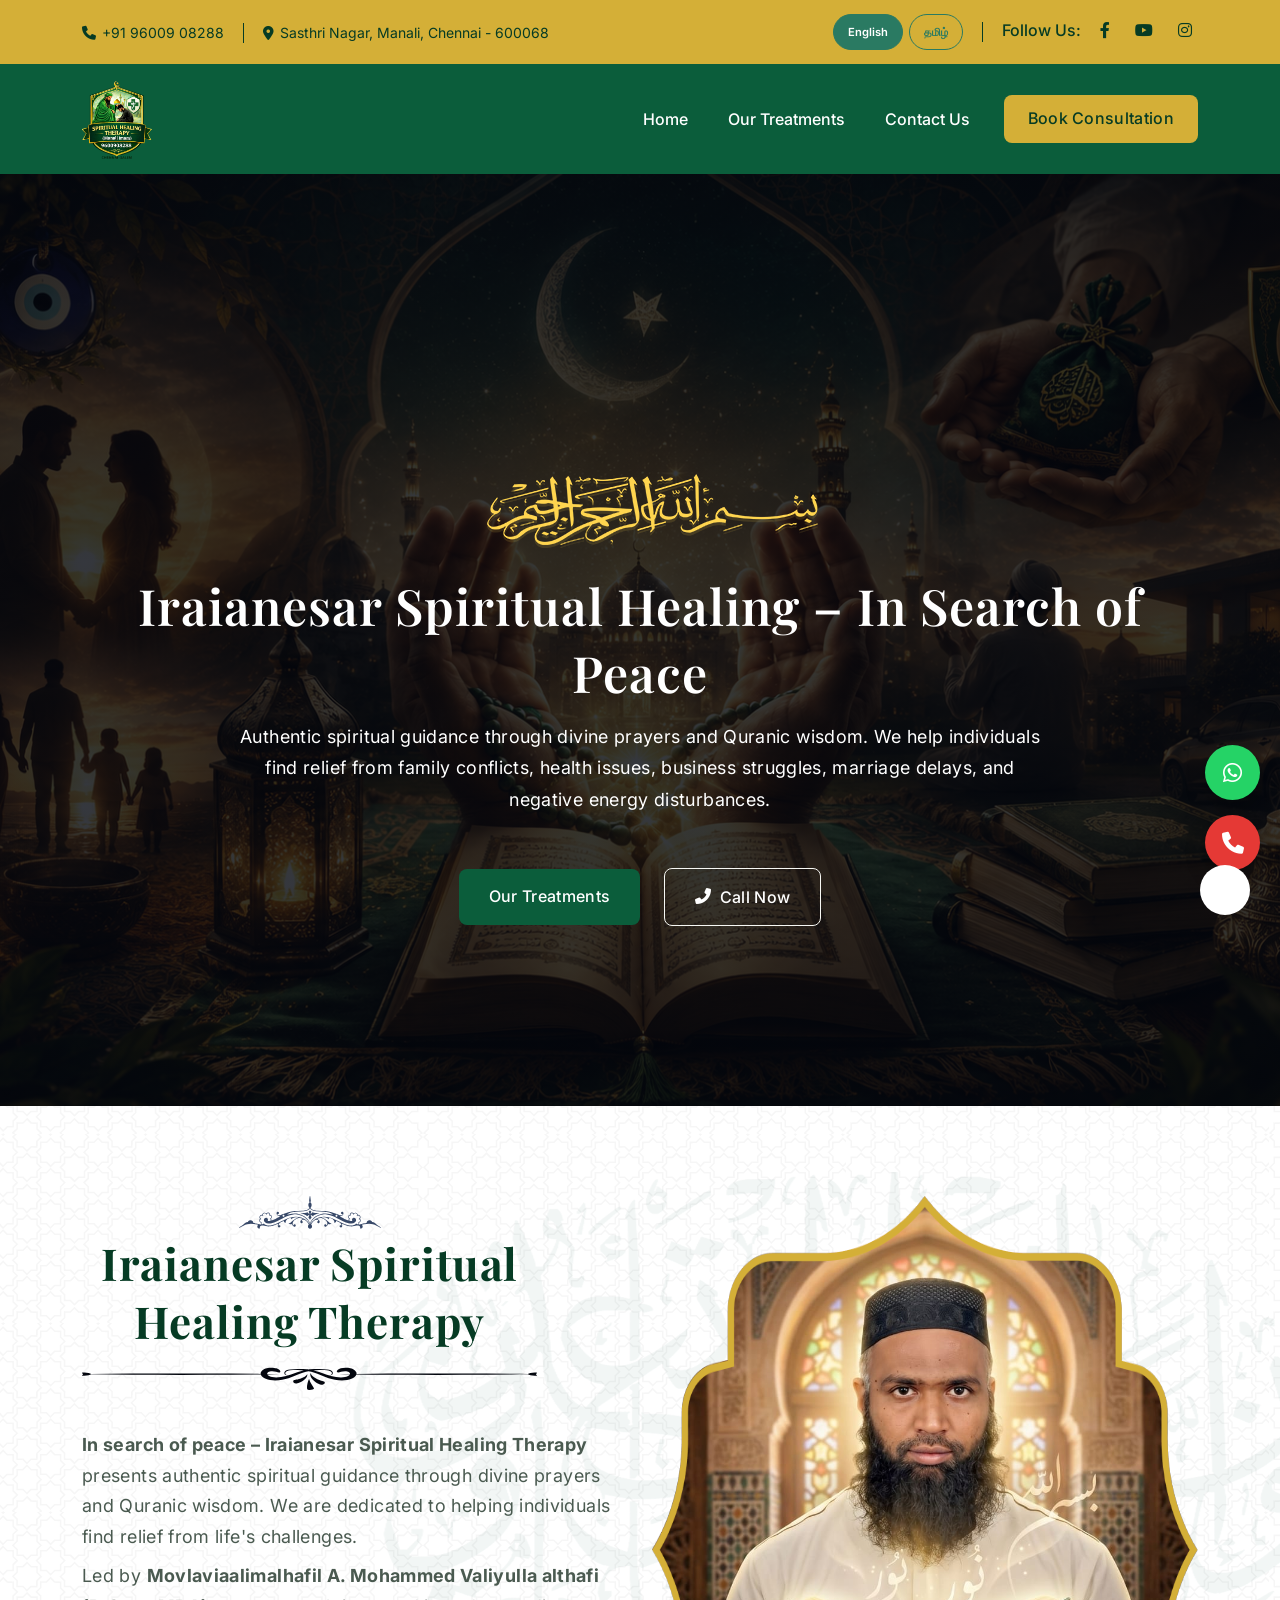
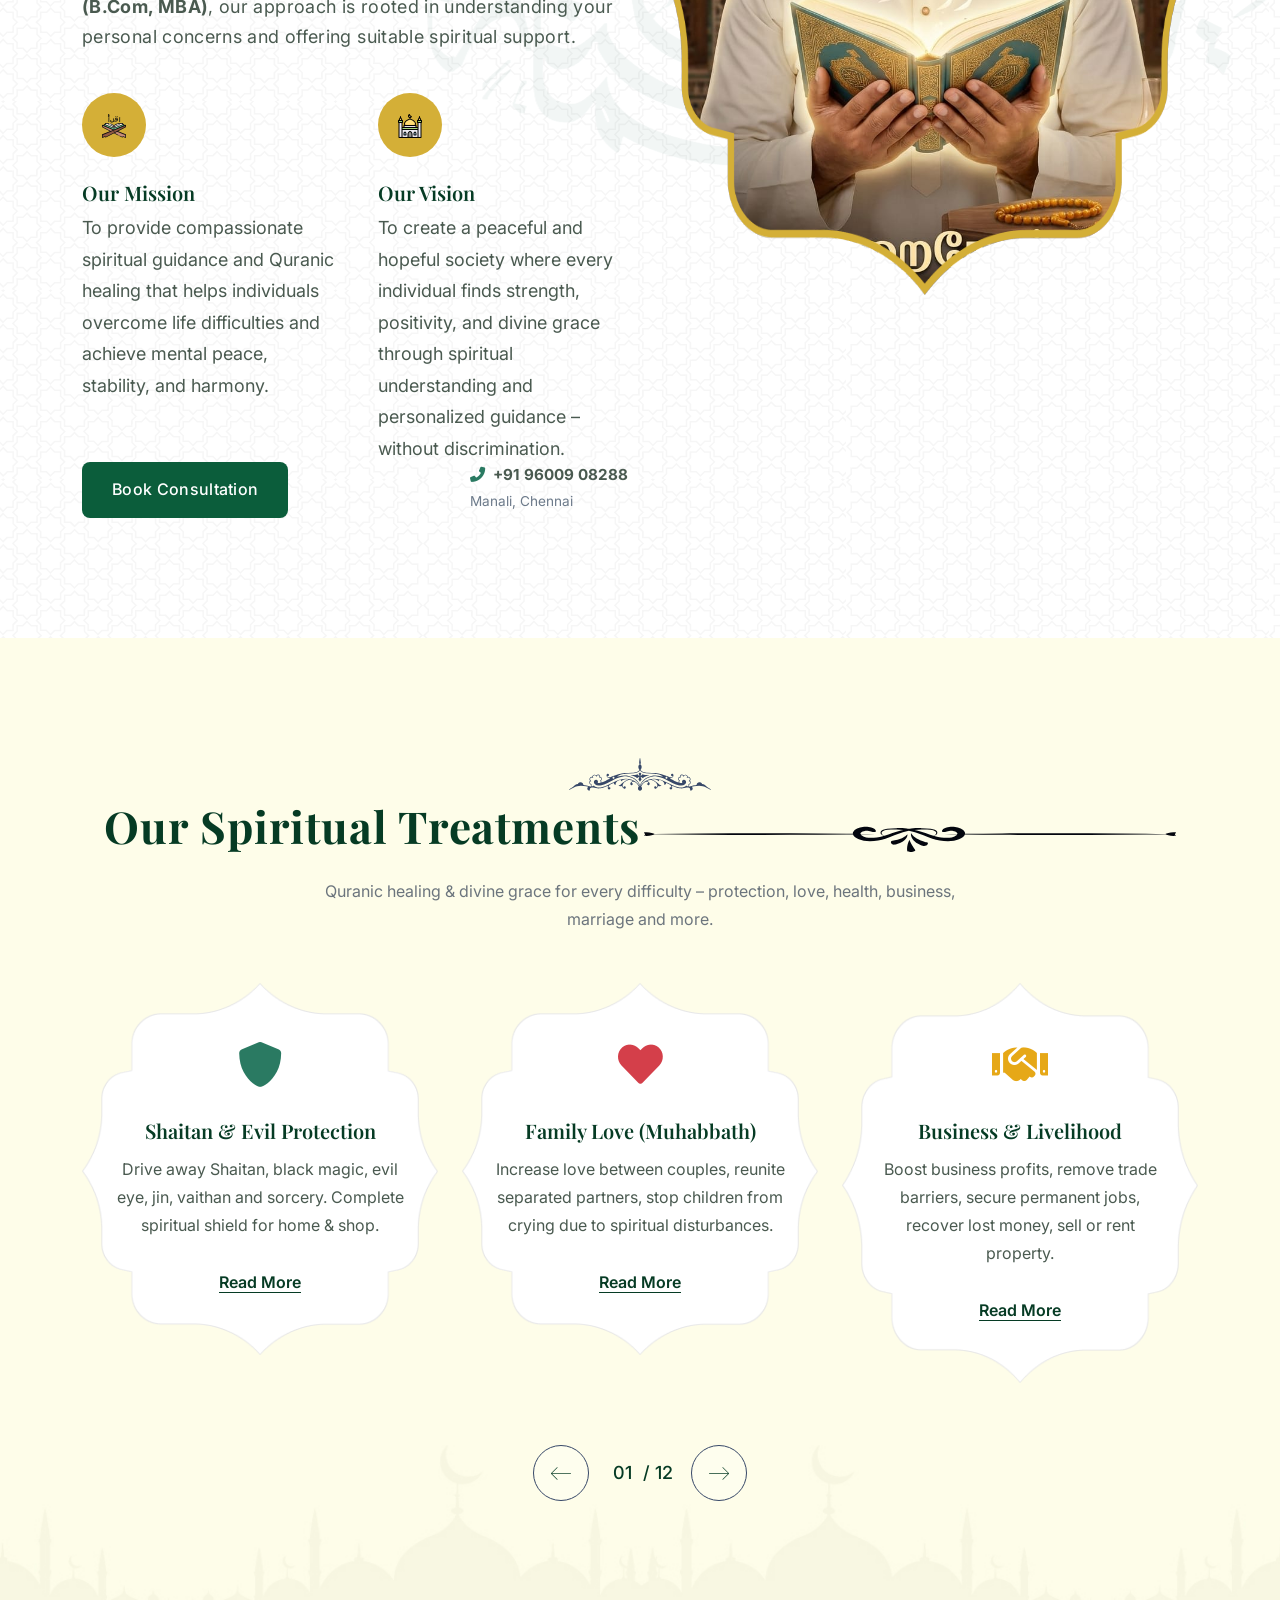
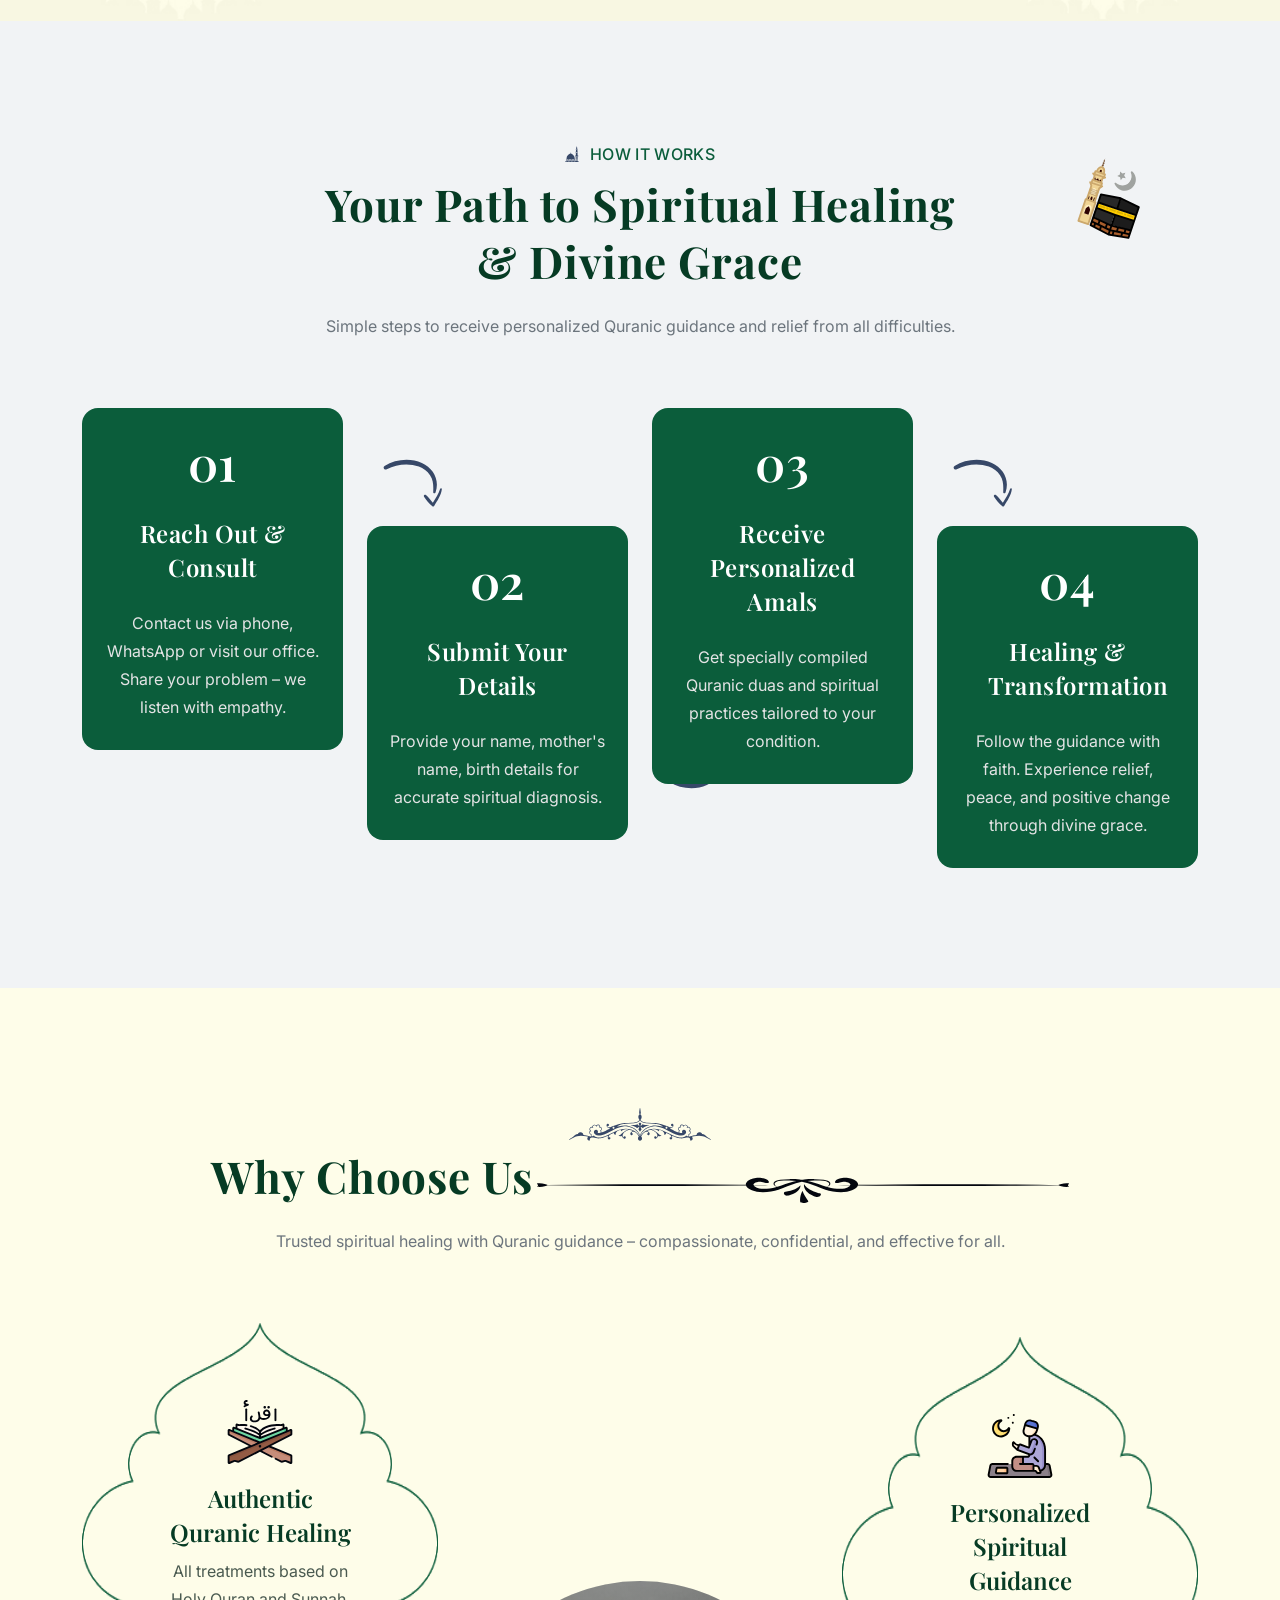
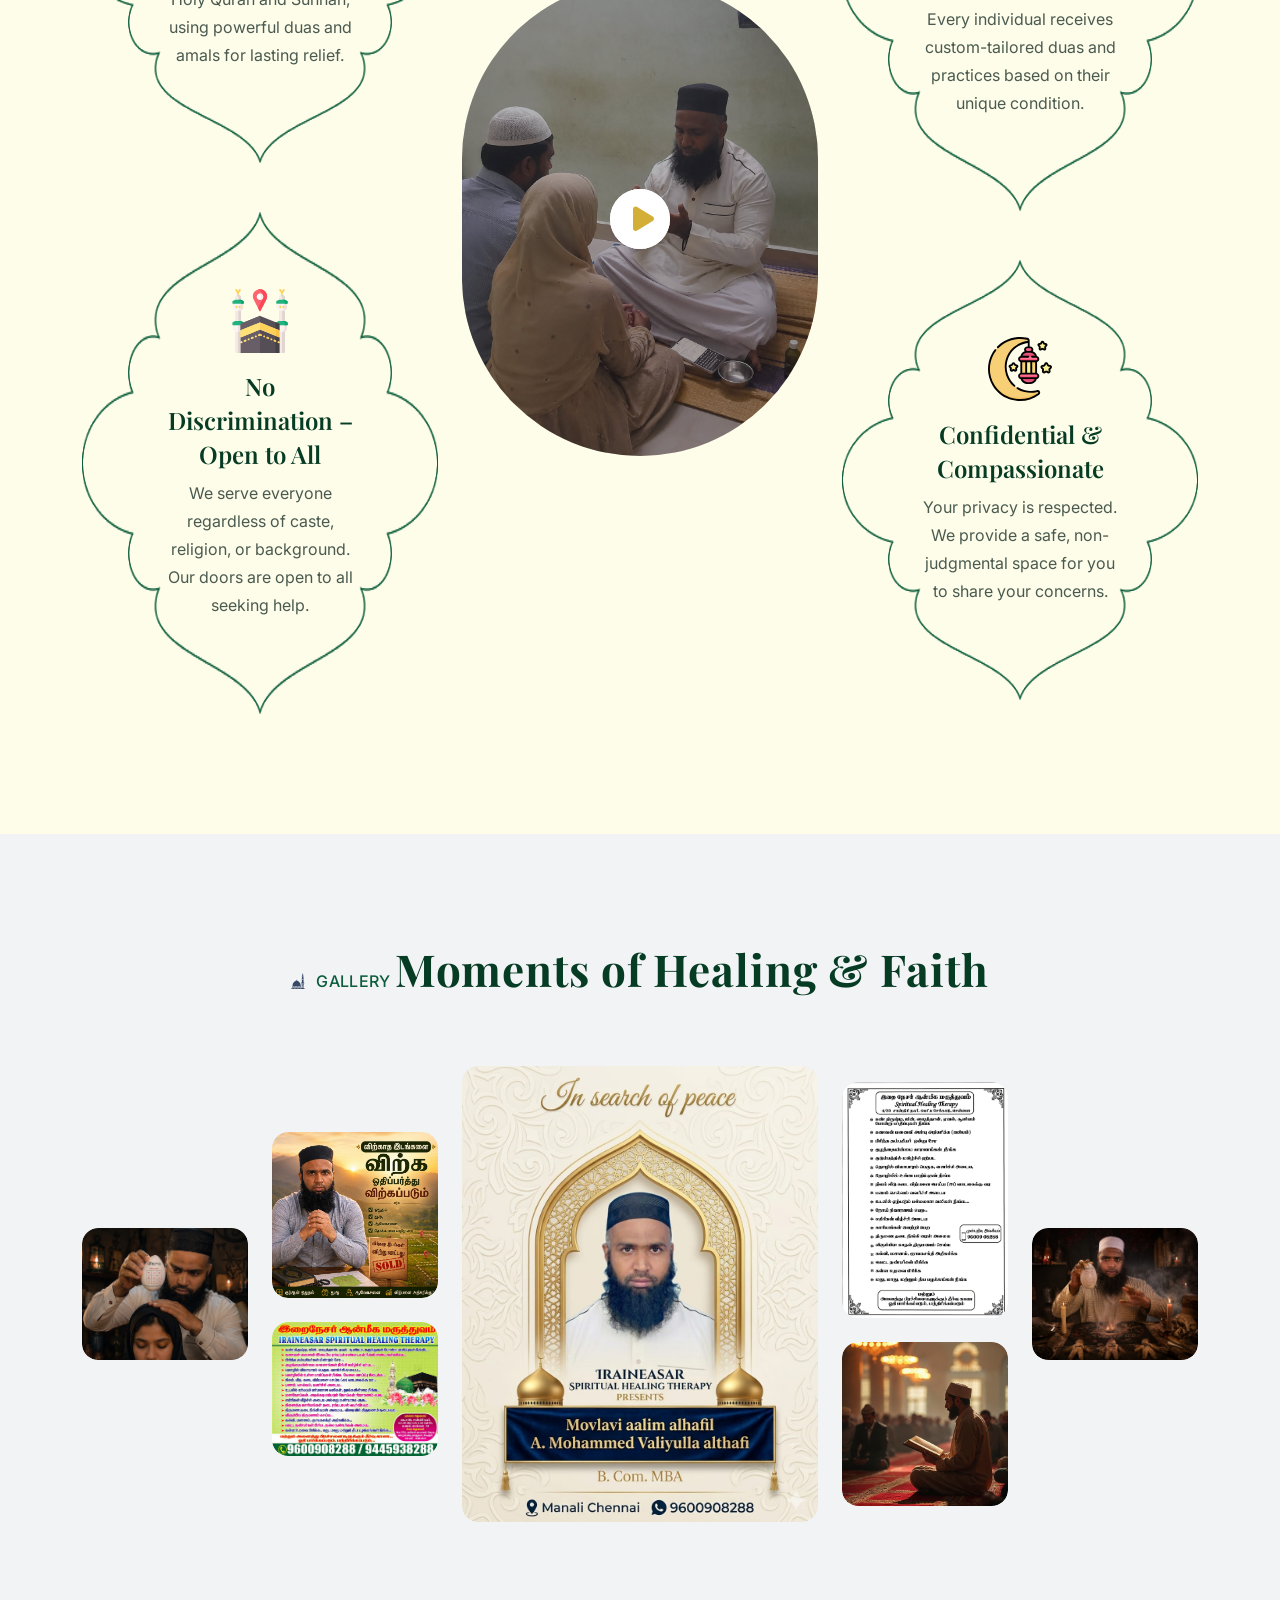
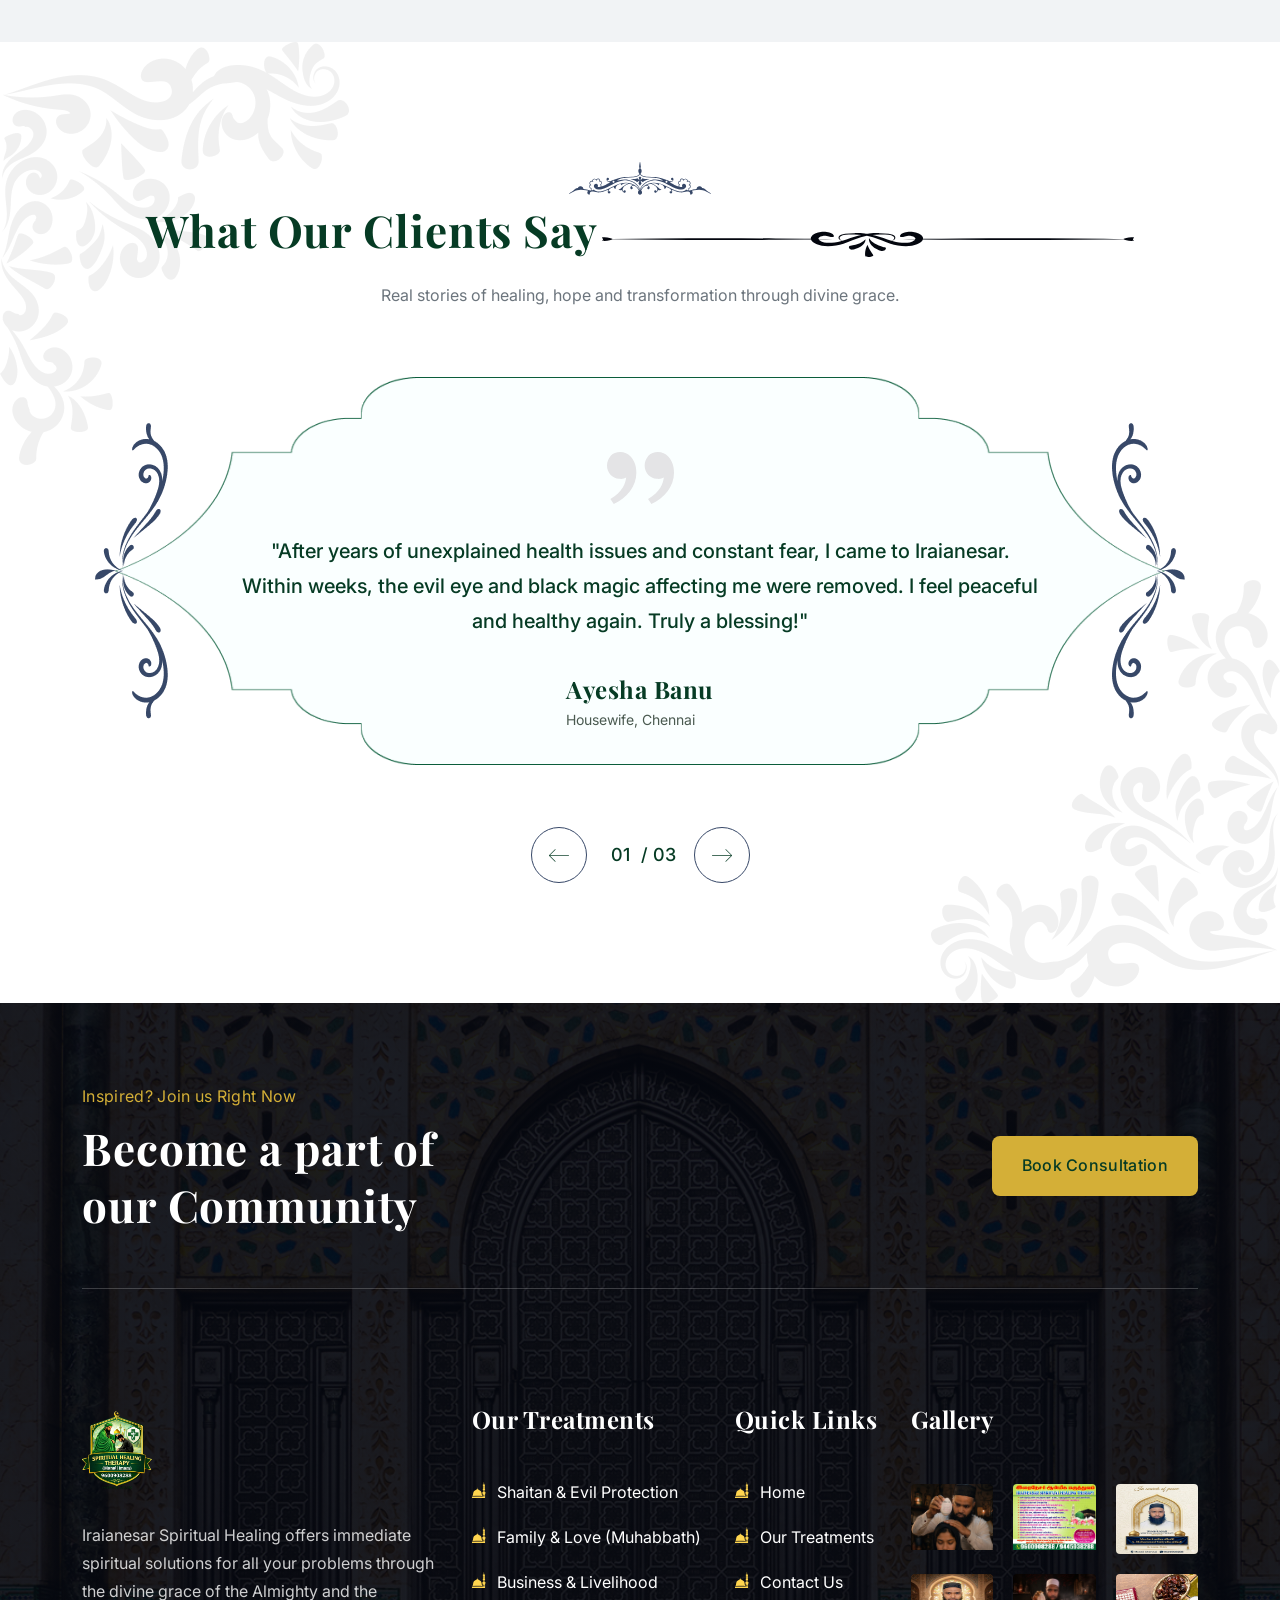
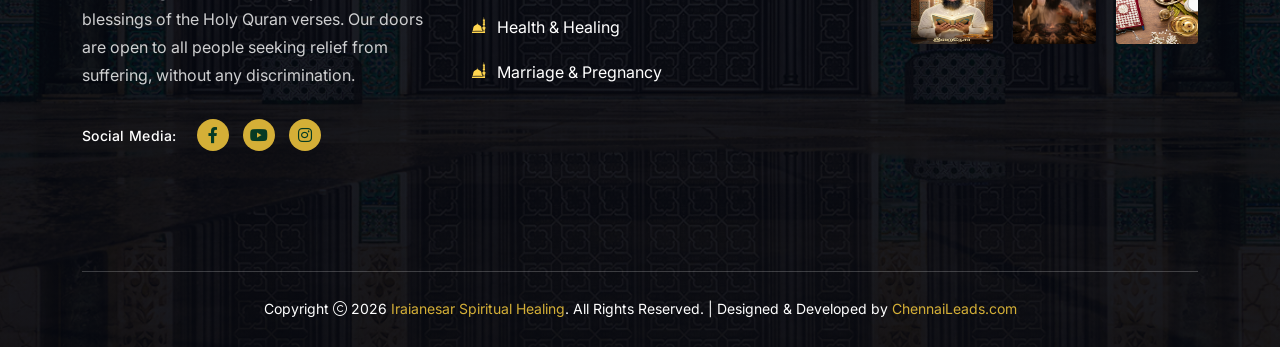
==== index.html @ 23a2fa9f "first commit" ====
<!doctype html>
<html class="no-js" lang="en">
<head>
    <meta charset="utf-8">
    <meta http-equiv="x-ua-compatible" content="ie=edge">
    <title>Iraianesar Spiritual Healing - Islamic Spiritual Therapy & Solutions</title>
    <meta name="author" content="Iraianesar Spiritual Healing">
    <meta name="description" content="Iraianesar Spiritual Healing offers immediate spiritual solutions for all problems through divine grace and Holy Quran verses.">
    <meta name="viewport" content="width=device-width, initial-scale=1, shrink-to-fit=no">
    <link rel="icon" type="image/png" sizes="16x16" href="assets/img/favicon.ico">
    <link rel="preconnect" href="https://fonts.googleapis.com/">
    <link rel="preconnect" href="https://fonts.gstatic.com/" crossorigin>
    <link href="https://fonts.googleapis.com/css2?family=Inter:opsz,wght@14..32,400;14..32,600;14..32,700&family=Playfair+Display:wght@400;700&display=swap" rel="stylesheet">
    <link rel="stylesheet" href="assets/css/bootstrap.min.css">
    <link rel="stylesheet" href="assets/css/fontawesome.min.css">
    <link rel="stylesheet" href="assets/css/magnific-popup.min.css">
    <link rel="stylesheet" href="assets/css/swiper-bundle.min.css">
    <link rel="stylesheet" href="assets/css/style.css">
    <style>
        /* Language toggle visibility - FIXED */
        .lang-en .tamil-text { display: none !important; }
        .lang-tamil .en-text { display: none !important; }
        .lang-en .en-text { display: inline-block !important; }
        .lang-tamil .tamil-text { display: inline-block !important; }
        
        /* Block elements fix */
        .lang-en .tamil-block { display: none !important; }
        .lang-tamil .en-block { display: none !important; }
        .lang-en .en-block { display: block !important; }
        .lang-tamil .tamil-block { display: block !important; }
        
        /* Sec-title fix - ensure both languages show properly */
        .sec-title.en-text, 
        .sec-title.tamil-text,
        .hero-title.en-text,
        .hero-title.tamil-text,
        .box-title.en-text,
        .box-title.tamil-text {
            display: inline-block !important;
        }
        
        .lang-en .sec-title.tamil-text,
        .lang-en .hero-title.tamil-text,
        .lang-en .box-title.tamil-text {
            display: none !important;
        }
        
        .lang-tamil .sec-title.en-text,
        .lang-tamil .hero-title.en-text,
        .lang-tamil .box-title.en-text {
            display: none !important;
        }

        /* Floating contact */
        .floating-contact { position: fixed; right: 20px; bottom: 30px; z-index: 9999; display: flex; flex-direction: column; gap: 15px; }
        .contact-btn { width: 55px; height: 55px; border-radius: 50%; display: flex; align-items: center; justify-content: center; font-size: 22px; color: #fff; text-decoration: none; box-shadow: 0 8px 20px rgba(0,0,0,0.25); transition: all 0.3s ease; animation: floatY 3s ease-in-out infinite; }
        .whatsapp { background: #25D366; }
        .call { background: #E53935; animation-delay: 1.5s; }
        .contact-btn:hover { transform: scale(1.15); }
        @keyframes floatY { 0% { transform: translateY(0); } 50% { transform: translateY(-6px); } 100% { transform: translateY(0); } }

        /* Language toggle in navbar */
        .lang-toggle-nav { display: flex; gap: 6px; align-items: center; }
        .lang-toggle-nav .btn-lang { background: transparent; border: 1px solid #2a7a62; color: #2a7a62; padding: 4px 14px; border-radius: 30px; font-size: 0.7rem; font-weight: 600; transition: 0.3s; cursor: pointer; }
        .lang-toggle-nav .btn-lang.active { background: #2a7a62; color: #fff; border-color: #2a7a62; }
        .lang-toggle-nav .btn-lang:hover { background: #2a7a62; color: #fff; }

        .header-links ul li i { margin-right: 6px; }
        .social-title { margin-right: 8px; }
        .th-social a { margin-right: 10px; color: #2a7a62; }
        .th-social a:hover { color: #1e5a4a; }
        .nice-select .list { min-width: 120px; }
        .nice-select .option { padding: 6px 18px; }
        .nice-select:after { border-bottom: 2px solid #2a7a62; border-right: 2px solid #2a7a62; }
        
        /* Fix for Google Translate widget */
        .goog-te-gadget {
            font-family: 'Inter', sans-serif !important;
            color: #1e2b3c !important;
        }
        .goog-te-gadget .goog-te-combo {
            border: 1px solid #dce3eb !important;
            border-radius: 30px !important;
            padding: 6px 16px !important;
            font-size: 0.8rem !important;
            background: #fff !important;
            outline: none !important;
            min-width: 140px !important;
        }
        .goog-te-gadget .goog-te-combo:focus {
            border-color: #2a7a62 !important;
            box-shadow: 0 0 0 0.2rem rgba(42,122,98,0.12) !important;
        }
        .goog-te-gadget a { display: none !important; }
        .goog-te-banner-frame { display: none !important; }
        body { top: 0 !important; }
    </style>
</head>
<body class="body-pattern lang-en">

    <!-- Floating Contact Buttons -->
    <div class="floating-contact">
        <a href="https://wa.me/919600908288" target="_blank" class="contact-btn whatsapp"><i class="fab fa-whatsapp"></i></a>
        <a href="tel:+919600908288" class="contact-btn call"><i class="fas fa-phone"></i></a>
    </div>

    <!-- Mobile Menu -->
    <div class="th-menu-wrapper">
        <div class="th-menu-area text-center">
            <button class="th-menu-toggle"><i class="fal fa-times"></i></button>
            <div class="mobile-logo"><a href="index.html"><img src="assets/img/logo.png" alt="" style="height:80px;"></a></div>
            <div class="th-mobile-menu">
                <ul>
                    <li><a href="index.html" class="en-text">Home</a><a href="index.html" class="tamil-text">முகப்பு</a></li>
                    <li><a href="treatment.html" class="en-text">Our Treatments</a><a href="treatment.html" class="tamil-text">எங்கள் சிகிச்சைகள்</a></li>
                    <li><a href="contact.html" class="en-text">Contact Us</a><a href="contact.html" class="tamil-text">தொடர்பு</a></li>
                </ul>
            </div>
        </div>
    </div>

    <!-- Header -->
    <header class="th-header header-layout5">
        <div class="header-top">
            <div class="container">
                <div class="row justify-content-between align-items-center gy-2">
                    <div class="col-auto d-none d-md-block">
                        <div class="header-links">
                            <ul>
                                <li><i class="fas fa-phone"></i><a href="tel:+919600908288">+91 96009 08288</a></li>
                                <li class="d-none d-xl-inline-block"><i class="fas fa-map-marker-alt"></i>Sasthri Nagar, Manali, Chennai - 600068</li>
                            </ul>
                        </div>
                    </div>
                    <div class="col-auto">
                        <div class="header-links">
                            <ul>
                                <li>
                                    <div class="lang-toggle-nav">
                                        <button class="btn-lang active" id="langEnNav">English</button>
                                        <button class="btn-lang" id="langTaNav">தமிழ்</button>
                                    </div>
                                </li>
                                <li>
                                    <div class="header-social">
                                        <span class="social-title">Follow Us:</span>
                                        <a href="https://www.facebook.com/share/1ZFkcTsrD1/" target="_blank"><i class="fab fa-facebook-f"></i></a>
                                        <a href="https://youtube.com/@valiyulla204?si=2aDSmNrOLAaMKttK" target="_blank"><i class="fab fa-youtube"></i></a>
                                        <a href="https://www.instagram.com/valiyulla204" target="_blank"><i class="fab fa-instagram"></i></a>
                                    </div>
                                </li>
                            </ul>
                        </div>
                    </div>
                </div>
            </div>
        </div>
        <div class="sticky-wrapper">
            <div class="menu-area">
                <div class="container">
                    <div class="row align-items-center justify-content-between">
                        <div class="col-auto"><div class="header-logo"><a href="index.html"><img src="assets/img/logo.png" alt="" style="height:80px;"></a></div></div>
                        <div class="col-auto">
                            <div class="row align-items-center">
                                <div class="col-auto">
                                    <nav class="main-menu d-none d-lg-inline-block">
                                        <ul>
                                            <li><a href="index.html" class="en-text">Home</a><a href="index.html" class="tamil-text">முகப்பு</a></li>
                                            <li><a href="treatment.html" class="en-text">Our Treatments</a><a href="treatment.html" class="tamil-text">எங்கள் சிகிச்சைகள்</a></li>
                                            <li><a href="contact.html" class="en-text">Contact Us</a><a href="contact.html" class="tamil-text">தொடர்பு</a></li>
                                        </ul>
                                    </nav>
                                    <button type="button" class="th-menu-toggle d-inline-block d-lg-none"><i class="far fa-bars"></i></button>
                                </div>
                                <div class="col-auto d-none d-lg-block">
                                    <div class="header-button">
                                        <a href="contact.html" class="th-btn th-icon">
                                            <span class="btn-text en-text" data-back="Book Consultation" data-front="Book Consultation"></span>
                                            <span class="btn-text tamil-text" data-back="ஆலோசனை பெற" data-front="ஆலோசனை பெற"></span>
                                        </a>
                                    </div>
                                </div>
                            </div>
                        </div>
                    </div>
                </div>
            </div>
        </div>
    </header>

    <!-- HERO -->
    <div class="th-hero-wrapper hero-1" id="hero">
        <div class="swiper th-slider hero-slider-1" id="heroSlide1" data-slider-options='{"effect":"fade"}'>
            <div class="swiper-wrapper">
                <div class="swiper-slide">
                    <div class="hero-inner">
                        <div class="th-hero-bg" data-bg-src="assets/img/slide1.png"></div>
                        <div class="container">
                            <div class="hero-style1">
                                <span class="sub-title" data-ani="slideindown" data-ani-delay="0.2s"><img src="assets/img/theme-img/sub-title.svg" alt=""></span>
                                <h1 class="hero-title en-text" data-ani="slideinup" data-ani-delay="0.4s">Iraianesar Spiritual Healing – In Search of Peace</h1>
                                <h1 class="hero-title tamil-text" data-ani="slideinup" data-ani-delay="0.4s">இறைநேசர் ஆன்மீக மருத்துவம் – அமைதியை நாடி</h1>
                                <p class="hero-text en-text" data-ani="slideinup" data-ani-delay="0.6s">Authentic spiritual guidance through divine prayers and Quranic wisdom. We help individuals find relief from family conflicts, health issues, business struggles, marriage delays, and negative energy disturbances.</p>
                                <p class="hero-text tamil-text" data-ani="slideinup" data-ani-delay="0.6s">தெய்வீக பிரார்த்தனைகள் மற்றும் குர்ஆன் ஞானத்தின் மூலம் உண்மையான ஆன்மீக வழிகாட்டுதல். குடும்ப பிரச்சனைகள், உடல்நல பிரச்சினைகள், தொழில் தடைகள், திருமண தாமதங்கள் மற்றும் எதிர்மறை சக்திகள் ஆகியவற்றிலிருந்து நிவாரணம் பெற உதவுகிறோம்.</p>
                                <div class="btn-group justify-content-center" data-ani="slideinup" data-ani-delay="0.8s">
                                    <a href="treatment.html" class="th-btn style2"><span class="btn-text en-text" data-back="Our Treatments" data-front="Our Treatments"></span><span class="btn-text tamil-text" data-back="எங்கள் சிகிச்சைகள்" data-front="எங்கள் சிகிச்சைகள்"></span></a>
                                    <a href="tel:+919600908288" class="th-btn border-btn"><i class="fas fa-phone-alt"></i><span class="btn-text en-text" data-back="Call Now" data-front="Call Now"></span><span class="btn-text tamil-text" data-back="இப்போது அழைக்க" data-front="இப்போது அழைக்க"></span></a>
                                </div>
                            </div>
                        </div>
                    </div>
                </div>
                <div class="swiper-slide">
                    <div class="hero-inner">
                        <div class="th-hero-bg" data-bg-src="assets/img/slide2.png"></div>
                        <div class="container">
                            <div class="hero-style1">
                                <span class="sub-title" data-ani="slideindown" data-ani-delay="0.2s"><img src="assets/img/theme-img/sub-title.svg" alt=""></span>
                                <h1 class="hero-title en-text" data-ani="slideinup" data-ani-delay="0.4s">Heal Your Life with Divine Grace</h1>
                                <h1 class="hero-title tamil-text" data-ani="slideinup" data-ani-delay="0.4s">தெய்வீக அருளால் உங்கள் வாழ்க்கையை குணமாக்குங்கள்</h1>
                                <p class="hero-text en-text" data-ani="slideinup" data-ani-delay="0.6s">Led by Movlaviaalimalhafil A. Mohammed Valiyulla althafi (B.Com, MBA), we provide compassionate spiritual consultation for all people, regardless of caste or religion.</p>
                                <p class="hero-text tamil-text" data-ani="slideinup" data-ani-delay="0.6s">மௌலவியாலிமல்ஹபில் ஏ. முகமது வலியுல்லா அல்தாபி (B.Com, MBA) தலைமையில், ஜாதி மத பேதமின்றி அனைத்து மக்களுக்கும் இரக்கமுள்ள ஆன்மீக ஆலோசனையை வழங்குகிறோம்.</p>
                                <div class="btn-group justify-content-center" data-ani="slideinup" data-ani-delay="0.8s">
                                    <a href="treatment.html" class="th-btn style2"><span class="btn-text en-text" data-back="Explore Services" data-front="Explore Services"></span><span class="btn-text tamil-text" data-back="சேவைகளை ஆராய" data-front="சேவைகளை ஆராய"></span></a>
                                    <a href="contact.html" class="th-btn border-btn"><i class="fas fa-envelope"></i><span class="btn-text en-text" data-back="Get Guidance" data-front="Get Guidance"></span><span class="btn-text tamil-text" data-back="வழிகாட்டுதல் பெற" data-front="வழிகாட்டுதல் பெற"></span></a>
                                </div>
                            </div>
                        </div>
                    </div>
                </div>
            </div>
            <div class="swiper-pagination"></div>
            <button data-slider-prev="#heroSlide1" class="slider-arrow slider-prev"><i class="far fa-arrow-left"></i></button>
            <button data-slider-next="#heroSlide1" class="slider-arrow slider-next"><i class="far fa-arrow-right"></i></button>
        </div>
    </div>

    <!-- ABOUT -->
    <div class="about-area space-bottom" id="about-sec" style="margin-top: 90px;">
        <div class="container">
            <div class="row gy-4">
                <div class="col-xl-6">
                    <div class="title-area about-title-area">
                        <span class="sub-title-img"><img src="assets/img/theme-img/title_shape.svg" alt="shape"></span>
                        <h2 class="sec-title en-text">Iraianesar Spiritual Healing Therapy</h2>
                        <h2 class="sec-title tamil-text">இறைநேசர் ஆன்மீக மருத்துவம்</h2>
                        <span class="title-img"><img src="assets/img/theme-img/title_shape2.svg" alt="shape"></span>
                    </div>
                    <p class="mt-n2 fs-18 wow fadeInUp en-text"><strong>In search of peace – Iraianesar Spiritual Healing Therapy</strong> presents authentic spiritual guidance through divine prayers and Quranic wisdom. We are dedicated to helping individuals find relief from life's challenges.</p>
                    <p class="mt-n2 fs-18 wow fadeInUp tamil-text"><strong>அமைதியை நாடி – இறைநேசர் ஆன்மீக மருத்துவம்</strong> தெய்வீக பிரார்த்தனைகள் மற்றும் குர்ஆன் ஞானத்தின் மூலம் உண்மையான ஆன்மீக வழிகாட்டுதலை வழங்குகிறது.</p>
                    <p class="mt-n2 mb-40 fs-18 wow fadeInUp en-text">Led by <strong>Movlaviaalimalhafil A. Mohammed Valiyulla althafi (B.Com, MBA)</strong>, our approach is rooted in understanding your personal concerns and offering suitable spiritual support.</p>
                    <p class="mt-n2 mb-40 fs-18 wow fadeInUp tamil-text"><strong>மௌலவியாலிமல்ஹபில் ஏ. முகமது வலியுல்லா அல்தாபி (B.Com, MBA)</strong> தலைமையில், உங்கள் தனிப்பட்ட கவலைகளைப் புரிந்துகொண்டு பொருத்தமான ஆன்மீக ஆதரவை வழங்குகிறோம்.</p>
                    <div class="about-feature-wrap">
                        <div class="about-feature wow fadeInUp">
                            <div class="box-icon"><img src="assets/img/icon/about_1_1.svg" alt="Icon"></div>
                            <div class="media-body">
                                <h3 class="box-title en-text">Our Mission</h3><h3 class="box-title tamil-text">எங்கள் நோக்கம்</h3>
                                <p class="box-text en-text">To provide compassionate spiritual guidance and Quranic healing that helps individuals overcome life difficulties and achieve mental peace, stability, and harmony.</p>
                                <p class="box-text tamil-text">இரக்கமுள்ள ஆன்மீக வழிகாட்டுதல் மற்றும் குர்ஆன் சிகிச்சையை வழங்குவதன் மூலம், தனிநபர்கள் வாழ்க்கை சவால்களை சமாளித்து, மன அமைதி மற்றும் நல்லிணக்கத்தை அடைய உதவுகிறது.</p>
                            </div>
                        </div>
                        <div class="about-feature wow fadeInUp">
                            <div class="box-icon"><img src="assets/img/icon/about_1_2.svg" alt="Icon"></div>
                            <div class="media-body">
                                <h3 class="box-title en-text">Our Vision</h3><h3 class="box-title tamil-text">எங்கள் பார்வை</h3>
                                <p class="box-text en-text">To create a peaceful and hopeful society where every individual finds strength, positivity, and divine grace through spiritual understanding and personalized guidance – without discrimination.</p>
                                <p class="box-text tamil-text">ஜாதி மத பேதமின்றி, ஒவ்வொரு தனிநபரும் ஆன்மீக புரிதல் மற்றும் தனிப்பயனாக்கப்பட்ட வழிகாட்டுதல் மூலம் வலிமை, நேர்மறை மற்றும் தெய்வீக அருளைக் காணும் அமைதியான சமூகத்தை உருவாக்குவது.</p>
                            </div>
                        </div>
                    </div>
                    <div class="btn-group justify-content-between align-items-start wow fadeInUp">
                        <a href="contact.html" class="th-btn style2 th-icon"><span class="btn-text en-text" data-back="Book Consultation" data-front="Book Consultation"></span><span class="btn-text tamil-text" data-back="ஆலோசனை பெற" data-front="ஆலோசனை பெற"></span></a>
                        <div class="ms-3" style="font-size:0.95rem;"><i class="fas fa-phone-alt me-2" style="color:#2a7a62;"></i><strong>+91 96009 08288</strong><br><span style="font-size:0.85rem;color:#6c7a8a;">Manali, Chennai</span></div>
                    </div>
                </div>
                <div class="col-xl-6 mb-30 mb-xl-0">
                    <div class="img-box1 wow fadeInRight">
                        <div class="img1" data-bg-src="assets/img/shape/shape-2.png"><img src="assets/img/about1.jpeg" alt="Iraianesar Spiritual Healing"></div>
                    </div>
                </div>
            </div>
        </div>
        <div class="shape-mockup" data-top="0%" data-right="0%"><img src="assets/img/shape/about-shape.png" alt="shape"></div>
    </div>

    <!-- SERVICES SECTION - FIXED HEADINGS -->
    <section class="overflow-hidden space" data-bg-src="assets/img/bg/service_bg_1.jpg">
        <div class="container">
            <div class="title-area text-center">
                <span class="sub-title-img"><img src="assets/img/theme-img/title_shape.svg" alt="shape"></span>
                <h2 class="sec-title en-text">Our Spiritual Treatments</h2>
                <h2 class="sec-title tamil-text">எங்கள் ஆன்மீக சிகிச்சைகள்</h2>
                <span class="title-img"><img src="assets/img/theme-img/title_shape2.svg" alt="shape"></span>
                <p class="text-muted mt-2 en-text" style="max-width:700px;margin:0 auto;">Quranic healing & divine grace for every difficulty – protection, love, health, business, marriage and more.</p>
                <p class="text-muted mt-2 tamil-text" style="max-width:700px;margin:0 auto;">ஒவ்வொரு சிரமத்திற்கும் குர்ஆன் சிகிச்சை & தெய்வீக அருள் – பாதுகாப்பு, அன்பு, உடல்நலம், தொழில், திருமணம் மற்றும் பல.</p>
            </div>
            <div class="slider-wrap text-center">
                <div class="swiper th-slider serviceSlide has-shadow" id="serviceSlide" data-slider-options='{"paginationType":"fraction","breakpoints":{"0":{"slidesPerView":1},"576":{"slidesPerView":"1"},"768":{"slidesPerView":"2"},"992":{"slidesPerView":"2"},"1200":{"slidesPerView":"3"},"1400":{"slidesPerView":"4"}}}'>
                    <div class="swiper-wrapper">
                        <!-- Service cards -->
                        <div class="swiper-slide"><div class="service-card"><div class="box-content"><div class="box-icon"><i class="fas fa-shield-alt" style="font-size:2.8rem;color:#2a7a62;"></i></div><h3 class="box-title en-text"><a href="treatment.html">Shaitan & Evil Protection</a></h3><h3 class="box-title tamil-text"><a href="treatment.html">ஷைத்தான் & தீய பாதுகாப்பு</a></h3><p class="box-text en-text">Drive away Shaitan, black magic, evil eye, jin, vaithan and sorcery. Complete spiritual shield for home & shop.</p><p class="box-text tamil-text">ஷைத்தான், சூனியம், கண் திருஷ்டி, ஜின், வைத்தான் மற்றும் மந்திரவாதத்தை விரட்டும். வீடு & கடைக்கு முழு ஆன்மீக கவசம்.</p><a href="treatment.html" class="line-btn en-text">Read More</a><a href="treatment.html" class="line-btn tamil-text">மேலும்</a></div></div></div>
                        <div class="swiper-slide"><div class="service-card"><div class="box-content"><div class="box-icon"><i class="fas fa-heart" style="font-size:2.8rem;color:#d43f4a;"></i></div><h3 class="box-title en-text"><a href="treatment.html">Family Love (Muhabbath)</a></h3><h3 class="box-title tamil-text"><a href="treatment.html">குடும்ப அன்பு (முஹப்பத்)</a></h3><p class="box-text en-text">Increase love between couples, reunite separated partners, stop children from crying due to spiritual disturbances.</p><p class="box-text tamil-text">தம்பதியரிடையே அன்பை அதிகரிக்க, பிரிந்தவர்களை மீண்டும் இணைக்க, ஆன்மீக தொந்தரவுகளால் குழந்தைகள் அழுவதை நிறுத்த.</p><a href="treatment.html" class="line-btn en-text">Read More</a><a href="treatment.html" class="line-btn tamil-text">மேலும்</a></div></div></div>
                        <div class="swiper-slide"><div class="service-card"><div class="box-content"><div class="box-icon"><i class="fas fa-handshake" style="font-size:2.8rem;color:#e6a817;"></i></div><h3 class="box-title en-text"><a href="treatment.html">Business & Livelihood</a></h3><h3 class="box-title tamil-text"><a href="treatment.html">தொழில் & வாழ்வாதாரம்</a></h3><p class="box-text en-text">Boost business profits, remove trade barriers, secure permanent jobs, recover lost money, sell or rent property.</p><p class="box-text tamil-text">தொழில் லாபத்தை அதிகரிக்க, வர்த்தக தடைகளை நீக்க, நிரந்தர வேலைகளைப் பெற, இழந்த பணத்தை மீட்க, சொத்துக்களை விற்க அல்லது வாடகைக்கு.</p><a href="treatment.html" class="line-btn en-text">Read More</a><a href="treatment.html" class="line-btn tamil-text">மேலும்</a></div></div></div>
                        <div class="swiper-slide"><div class="service-card"><div class="box-content"><div class="box-icon"><i class="fas fa-heartbeat" style="font-size:2.8rem;color:#2a7a62;"></i></div><h3 class="box-title en-text"><a href="treatment.html">Health & Healing</a></h3><h3 class="box-title tamil-text"><a href="treatment.html">உடல்நலம் & சிகிச்சை</a></h3><p class="box-text en-text">Relief from chronic diseases, migraine, dental issues, speech impediments, epilepsy, joint pain, menstrual disorders.</p><p class="box-text tamil-text">நாள்பட்ட நோய்கள், ஒற்றைத் தலைவலி, பல் பிரச்சினைகள், பேச்சு குறைபாடுகள், வலிப்பு, மூட்டு வலி, மாதவிடாய் கோளாறுகள் ஆகியவற்றிலிருந்து நிவாரணம்.</p><a href="treatment.html" class="line-btn en-text">Read More</a><a href="treatment.html" class="line-btn tamil-text">மேலும்</a></div></div></div>
                        <div class="swiper-slide"><div class="service-card"><div class="box-content"><div class="box-icon"><i class="fas fa-ring" style="font-size:2.8rem;color:#b8860b;"></i></div><h3 class="box-title en-text"><a href="treatment.html">Marriage & Pregnancy</a></h3><h3 class="box-title tamil-text"><a href="treatment.html">திருமணம் & கர்ப்பம்</a></h3><p class="box-text en-text">Remove marriage obstacles, find a good match quickly, overcome pregnancy delays, ensure safe delivery.</p><p class="box-text tamil-text">திருமண தடைகளை நீக்க, விரைவில் நல்ல வரனைப் பெற, கர்ப்ப தாமதங்களை சமாளிக்க, பாதுகாப்பான பிரசவத்தை உறுதி செய்ய.</p><a href="treatment.html" class="line-btn en-text">Read More</a><a href="treatment.html" class="line-btn tamil-text">மேலும்</a></div></div></div>
                        <div class="swiper-slide"><div class="service-card"><div class="box-content"><div class="box-icon"><i class="fas fa-users-slash" style="font-size:2.8rem;color:#b33c3c;"></i></div><h3 class="box-title en-text"><a href="treatment.html">Break Evil Ties & Bad Friends</a></h3><h3 class="box-title tamil-text"><a href="treatment.html">தீய பிணைப்புகள் & கெட்ட நண்பர்கள்</a></h3><p class="box-text en-text">Remove bad friends, break illicit relationships, stop adultery, drinking, gambling, and other evil habits.</p><p class="box-text tamil-text">கெட்ட நண்பர்களை நீக்க, தவறான உறவுகளை முறிக்க, விபச்சாரம், குடிப்பழக்கம், சூதாட்டம் மற்றும் பிற தீய பழக்கங்களை நிறுத்த.</p><a href="treatment.html" class="line-btn en-text">Read More</a><a href="treatment.html" class="line-btn tamil-text">மேலும்</a></div></div></div>
                        <div class="swiper-slide"><div class="service-card"><div class="box-content"><div class="box-icon"><i class="fas fa-brain" style="font-size:2.8rem;color:#5a4a7a;"></i></div><h3 class="box-title en-text"><a href="treatment.html">Mental Strength & Memory</a></h3><h3 class="box-title tamil-text"><a href="treatment.html">மன வலிமை & ஞாபக சக்தி</a></h3><p class="box-text en-text">Overcome stage fear, increase memory power, remove forgetfulness, gain mental clarity and confidence.</p><p class="box-text tamil-text">மேடை அச்சத்தை சமாளிக்க, ஞாபக சக்தியை அதிகரிக்க, மறதியை நீக்க, மன தெளிவு மற்றும் நம்பிக்கையை பெற.</p><a href="treatment.html" class="line-btn en-text">Read More</a><a href="treatment.html" class="line-btn tamil-text">மேலும்</a></div></div></div>
                        <div class="swiper-slide"><div class="service-card"><div class="box-content"><div class="box-icon"><i class="fas fa-balance-scale" style="font-size:2.8rem;color:#1f5f4a;"></i></div><h3 class="box-title en-text"><a href="treatment.html">Enemy & Oppression</a></h3><h3 class="box-title tamil-text"><a href="treatment.html">எதிரிகள் & ஒடுக்குமுறை</a></h3><p class="box-text en-text">Subdue unjust people, protect from enemies, turn them into friends. Remove hidden spiritual attacks.</p><p class="box-text tamil-text">அநியாயக்காரர்களை அடக்க, எதிரிகளிடமிருந்து பாதுகாக்க, அவர்களை நண்பர்களாக மாற்ற. மறைக்கப்பட்ட ஆன்மீக தாக்குதல்களை நீக்க.</p><a href="treatment.html" class="line-btn en-text">Read More</a><a href="treatment.html" class="line-btn tamil-text">மேலும்</a></div></div></div>
                        <div class="swiper-slide"><div class="service-card"><div class="box-content"><div class="box-icon"><i class="fas fa-home" style="font-size:2.8rem;color:#2a7a62;"></i></div><h3 class="box-title en-text"><a href="treatment.html">Home, Property & Theft</a></h3><h3 class="box-title tamil-text"><a href="treatment.html">வீடு, சொத்து & திருட்டு</a></h3><p class="box-text en-text">Protect from theft, recover stolen items, ensure safety of women, maintain peace in house and workplace.</p><p class="box-text tamil-text">திருட்டில் இருந்து பாதுகாக்க, திருடப்பட்ட பொருட்களை மீட்க, பெண்களின் பாதுகாப்பை உறுதி செய்ய, வீடு மற்றும் பணியிடத்தில் அமைதியை பராமரிக்க.</p><a href="treatment.html" class="line-btn en-text">Read More</a><a href="treatment.html" class="line-btn tamil-text">மேலும்</a></div></div></div>
                        <div class="swiper-slide"><div class="service-card"><div class="box-content"><div class="box-icon"><i class="fas fa-seedling" style="font-size:2.8rem;color:#3b8c5c;"></i></div><h3 class="box-title en-text"><a href="treatment.html">Farm & Crop Blessings</a></h3><h3 class="box-title tamil-text"><a href="treatment.html">விவசாயம் & பயிர் ஆசீர்வாதங்கள்</a></h3><p class="box-text en-text">Increase agricultural profit, ensure steady water in wells, abundant fruit in plantations, overall farm prosperity.</p><p class="box-text tamil-text">விவசாய லாபத்தை அதிகரிக்க, கிணறுகளில் தண்ணீர் சீராக இருப்பதை உறுதி செய்ய, தோப்புகளில் ஏராளமான பழங்கள், ஒட்டுமொத்த பண்ணை வளம்.</p><a href="treatment.html" class="line-btn en-text">Read More</a><a href="treatment.html" class="line-btn tamil-text">மேலும்</a></div></div></div>
                        <div class="swiper-slide"><div class="service-card"><div class="box-content"><div class="box-icon"><i class="fas fa-hands-praying" style="font-size:2.8rem;color:#6a4e3a;"></i></div><h3 class="box-title en-text"><a href="treatment.html">General Spiritual Guidance</a></h3><h3 class="box-title tamil-text"><a href="treatment.html">பொது ஆன்மீக வழிகாட்டுதல்</a></h3><p class="box-text en-text">Personalized Quranic amals and duas for any problem – stress, anxiety, unknown fears, family disputes.</p><p class="box-text tamil-text">எந்த பிரச்சனைக்கும் தனிப்பயனாக்கப்பட்ட குர்ஆன் அமல்கள் மற்றும் துஆக்கள் – மன அழுத்தம், பதட்டம், அறியப்படாத பயங்கள், குடும்ப பிரச்சனைகள்.</p><a href="treatment.html" class="line-btn en-text">Read More</a><a href="treatment.html" class="line-btn tamil-text">மேலும்</a></div></div></div>
                        <div class="swiper-slide"><div class="service-card"><div class="box-content"><div class="box-icon"><i class="fas fa-star-and-crescent" style="font-size:2.8rem;color:#d4a017;"></i></div><h3 class="box-title en-text"><a href="treatment.html">Divine Grace & Blessings</a></h3><h3 class="box-title tamil-text"><a href="treatment.html">தெய்வீக அருள் & ஆசீர்வாதங்கள்</a></h3><p class="box-text en-text">Receive divine blessings in wealth, health, children, and daily life. Overcome continuous failures and attract success.</p><p class="box-text tamil-text">செல்வம், உடல்நலம், குழந்தைகள் மற்றும் அன்றாட வாழ்வில் தெய்வீக ஆசீர்வாதங்களைப் பெற. தொடர் தோல்விகளை சமாளித்து வெற்றியை ஈர்க்க.</p><a href="treatment.html" class="line-btn en-text">Read More</a><a href="treatment.html" class="line-btn tamil-text">மேலும்</a></div></div></div>
                    </div>
                    <div class="slider-controller">
                        <button data-slider-prev="#serviceSlider" class="slider-arrow default slider-prev"><i class="fa-thin fa-arrow-left-long"></i></button>
                        <div class="slider-pagination white-color" data-slider-id="#serviceSlider"></div>
                        <button data-slider-next="#serviceSlider" class="slider-arrow default slider-next"><i class="fa-thin fa-arrow-right-long"></i></button>
                    </div>
                </div>
            </div>
        </div>
    </section>

    <!-- PROCESS / HOW IT WORKS -->
    <section class="process-area space overflow-hidden position-relative">
        <div class="container">
            <div class="row justify-content-center">
                <div class="col-xxl-5 col-xl-7">
                    <div class="title-area text-center">
                        <span class="sub-title en-text">HOW IT WORKS</span>
                        <span class="sub-title tamil-text">எப்படி செயல்படுகிறது</span>
                        <h2 class="sec-title en-text">Your Path to Spiritual Healing & Divine Grace</h2>
                        <h2 class="sec-title tamil-text">ஆன்மீக சிகிச்சை & தெய்வீக அருளுக்கான உங்கள் பாதை</h2>
                        <p class="text-muted mt-2 en-text">Simple steps to receive personalized Quranic guidance and relief from all difficulties.</p>
                        <p class="text-muted mt-2 tamil-text">தனிப்பயனாக்கப்பட்ட குர்ஆன் வழிகாட்டுதல் மற்றும் அனைத்து சிரமங்களிலிருந்தும் நிவாரணம் பெற எளிய படிகள்.</p>
                    </div>
                </div>
            </div>
            <div class="row gy-4">
                <div class="col-md-6 col-xl-3 process-card_wrapp">
                    <div class="process-card"><span class="number">01</span><div class="box-content"><h2 class="box-title en-text">Reach Out & Consult</h2><h2 class="box-title tamil-text">தொடர்பு & ஆலோசனை</h2><p class="box-text en-text">Contact us via phone, WhatsApp or visit our office. Share your problem – we listen with empathy.</p><p class="box-text tamil-text">எங்களை தொலைபேசி, வாட்ஸ்அப் மூலம் தொடர்பு கொள்ளவும் அல்லது எங்கள் அலுவலகத்திற்கு வரவும். உங்கள் பிரச்சனையைப் பகிரவும்.</p></div></div>
                </div>
                <div class="col-md-6 col-xl-3 process-card_wrapp">
                    <div class="process-card"><span class="number">02</span><div class="box-content"><h2 class="box-title en-text">Submit Your Details</h2><h2 class="box-title tamil-text">உங்கள் விபரங்களை சமர்ப்பிக்க</h2><p class="box-text en-text">Provide your name, mother's name, birth details for accurate spiritual diagnosis.</p><p class="box-text tamil-text">துல்லியமான ஆன்மீக கண்டறிதலுக்கு உங்கள் பெயர், தாயார் பெயர், பிறப்பு விவரங்களை வழங்கவும்.</p></div></div>
                </div>
                <div class="col-md-6 col-xl-3 process-card_wrapp">
                    <div class="process-card"><span class="number">03</span><div class="box-content"><h2 class="box-title en-text">Receive Personalized Amals</h2><h2 class="box-title tamil-text">தனிப்பயன் அமல்களைப் பெற</h2><p class="box-text en-text">Get specially compiled Quranic duas and spiritual practices tailored to your condition.</p><p class="box-text tamil-text">உங்கள் நிலைக்கு ஏற்றவாறு சிறப்பாக தொகுக்கப்பட்ட குர்ஆன் துஆக்கள் மற்றும் ஆன்மீக பயிற்சிகளைப் பெறுங்கள்.</p></div></div>
                </div>
                <div class="col-md-6 col-xl-3 process-card_wrapp">
                    <div class="process-card"><span class="number">04</span><div class="box-content"><h2 class="box-title en-text">Healing & Transformation</h2><h2 class="box-title tamil-text">குணமாதல் & மாற்றம்</h2><p class="box-text en-text">Follow the guidance with faith. Experience relief, peace, and positive change through divine grace.</p><p class="box-text tamil-text">நம்பிக்கையுடன் வழிகாட்டுதலைப் பின்பற்றவும். தெய்வீக அருளால் நிவாரணம், அமைதி மற்றும் நேர்மறையான மாற்றத்தை அனுபவிக்கவும்.</p></div></div>
                </div>
            </div>
        </div>
        <div class="shape-mockup jump d-none d-xl-block" data-top="14%" data-right="10%"><img src="assets/img/shape/shape-13.svg" alt=""></div>
    </section>

    <!-- WHY CHOOSE US -->
    <div class="overflow-hidden space overflow-hidden" data-bg-src="assets/img/bg/feature_bg_1.jpg">
        <div class="container">
            <div class="title-area text-center">
                <span class="sub-title-img"><img src="assets/img/theme-img/title_shape.svg" alt="shape"></span>
                <h2 class="sec-title en-text">Why Choose Us</h2>
                <h2 class="sec-title tamil-text">ஏன் எங்களை தேர்வு செய்ய வேண்டும்</h2>
                <span class="title-img"><img src="assets/img/theme-img/title_shape2.svg" alt="shape"></span>
                <p class="text-muted mt-2 en-text">Trusted spiritual healing with Quranic guidance – compassionate, confidential, and effective for all.</p>
                <p class="text-muted mt-2 tamil-text">குர்ஆன் வழிகாட்டுதலுடன் நம்பகமான ஆன்மீக சிகிச்சை – இரக்கமுள்ள, ரகசியமான மற்றும் அனைவருக்கும் பயனுள்ளது.</p>
            </div>
            <div class="row gy-4 justify-content-center align-items-center">
                <div class="col-lg-4">
                    <div class="feature-item wow fadeInLeft"><div class="box-icon"><img src="assets/img/icon/feature_1_1.svg" alt=""></div><h3 class="box-title en-text">Authentic Quranic Healing</h3><h3 class="box-title tamil-text">உண்மையான குர்ஆன் சிகிச்சை</h3><p class="box-text en-text">All treatments based on Holy Quran and Sunnah, using powerful duas and amals for lasting relief.</p><p class="box-text tamil-text">அனைத்து சிகிச்சைகளும் புனித குர்ஆன் மற்றும் சுன்னாவின் அடிப்படையில், நீடித்த நிவாரணத்திற்காக சக்திவாய்ந்த துஆக்கள் மற்றும் அமல்களைப் பயன்படுத்துகிறது.</p></div>
                    <div class="feature-item wow fadeInLeft"><div class="box-icon"><img src="assets/img/icon/feature_1_2.svg" alt=""></div><h3 class="box-title en-text">No Discrimination – Open to All</h3><h3 class="box-title tamil-text">பாகுபாடு இல்லை – அனைவருக்கும் திறந்த</h3><p class="box-text en-text">We serve everyone regardless of caste, religion, or background. Our doors are open to all seeking help.</p><p class="box-text tamil-text">ஜாதி, மதம் அல்லது பின்னணி ஆகியவற்றைப் பொருட்படுத்தாமல் அனைவருக்கும் சேவை செய்கிறோம். உதவி தேடும் அனைவருக்கும் எங்கள் கதவுகள் திறந்திருக்கும்.</p></div>
                </div>
                <div class="col-lg-4">
                    <div class="feature-image wow fadeInUp"><img src="assets/img/about2.jpeg" alt="Spiritual Healing Center"><a href="https://youtu.be/Kir-N-JjGWc" target="_blank" class="play-btn popup-video"><i class="fa-solid fa-play"></i></a></div>
                </div>
                <div class="col-lg-4">
                    <div class="feature-item wow fadeInRight"><div class="box-icon"><img src="assets/img/icon/feature_1_3.svg" alt=""></div><h3 class="box-title en-text">Personalized Spiritual Guidance</h3><h3 class="box-title tamil-text">தனிப்பயனாக்கப்பட்ட ஆன்மீக வழிகாட்டுதல்</h3><p class="box-text en-text">Every individual receives custom-tailored duas and practices based on their unique condition.</p><p class="box-text tamil-text">ஒவ்வொரு தனிநபரும் அவர்களின் தனித்துவமான நிலையின் அடிப்படையில் தனிப்பயனாக்கப்பட்ட துஆக்கள் மற்றும் பயிற்சிகளைப் பெறுகிறார்கள்.</p></div>
                    <div class="feature-item wow fadeInRight"><div class="box-icon"><img src="assets/img/icon/feature_1_4.svg" alt=""></div><h3 class="box-title en-text">Confidential & Compassionate</h3><h3 class="box-title tamil-text">ரகசியமான & இரக்கமுள்ள</h3><p class="box-text en-text">Your privacy is respected. We provide a safe, non-judgmental space for you to share your concerns.</p><p class="box-text tamil-text">உங்கள் தனியுரிமை மதிக்கப்படுகிறது. உங்கள் கவலைகளைப் பகிர்ந்து கொள்ள பாதுகாப்பான, தீர்ப்பளிக்காத இடத்தை வழங்குகிறோம்.</p></div>
                </div>
            </div>
        </div>
    </div>

    <!-- GALLERY -->
    <div class="process-area space overflow-hidden">
        <div class="container th-container">
            <div class="title-area text-center">
                <span class="sub-title en-text">GALLERY</span>
                <span class="sub-title tamil-text">கேலரி</span>
                <h2 class="sec-title en-text">Moments of Healing & Faith</h2>
                <h2 class="sec-title tamil-text">குணமாதல் & நம்பிக்கையின் தருணங்கள்</h2>
            </div>
            <div class="row gy-24 gx-24 justify-content-center align-items-center">
                <div class="col-lg-2"><div class="gallery-card"><div class="box-img global-img"><a href="assets/img/gallery1.jpeg" class="simple-btn popup-image"><i class="fab fa-instagram"></i></a><img src="assets/img/gallery1.jpeg" alt="gallery"></div></div></div>
                <div class="col-lg-2"><div class="gallery-card"><div class="box-img global-img"><a href="assets/img/galler2.jpeg" class="simple-btn popup-image"><i class="fab fa-instagram"></i></a><img src="assets/img/galler2.jpeg" alt="gallery"></div></div><div class="gallery-card"><div class="box-img global-img"><a href="assets/img/gallery3.jpeg" class="simple-btn popup-image"><i class="fab fa-instagram"></i></a><img src="assets/img/gallery3.jpeg" alt="gallery"></div></div></div>
                <div class="col-lg-4"><div class="gallery-card"><div class="box-img global-img"><a href="assets/img/gallery5.jpeg" class="simple-btn popup-image"><i class="fab fa-instagram"></i></a><img src="assets/img/gallery5.jpeg" alt="gallery"></div></div></div>
                <div class="col-lg-2"><div class="gallery-card"><div class="box-img global-img"><a href="assets/img/gallery4.jpeg" class="simple-btn popup-image"><i class="fab fa-instagram"></i></a><img src="assets/img/gallery4.jpeg" alt="gallery"></div></div><div class="gallery-card"><div class="box-img global-img"><a href="assets/img/gallery/gallery_1_6.jpg" class="simple-btn popup-image"><i class="fab fa-instagram"></i></a><img src="assets/img/gallery/gallery_1_6.jpg" alt="gallery"></div></div></div>
                <div class="col-lg-2"><div class="gallery-card"><div class="box-img global-img"><a href="assets/img/service1.jpeg" class="simple-btn popup-image"><i class="fab fa-instagram"></i></a><img src="assets/img/service1.jpeg" alt="gallery"></div></div></div>
            </div>
        </div>
    </div>

    <!-- TESTIMONIALS -->
    <section class="overflow-hidden bg-white space overflow-hidden" id="testi-sec">
        <div class="container">
            <div class="row justify-content-center">
                <div class="title-area text-center">
                    <span class="sub-title-img"><img src="assets/img/theme-img/title_shape.svg" alt="shape"></span>
                    <h2 class="sec-title en-text">What Our Clients Say</h2>
                    <h2 class="sec-title tamil-text">எங்கள் வாடிக்கையாளர்கள் கூறுவது</h2>
                    <span class="title-img"><img src="assets/img/theme-img/title_shape2.svg" alt="shape"></span>
                    <p class="text-muted mt-2 en-text">Real stories of healing, hope and transformation through divine grace.</p>
                    <p class="text-muted mt-2 tamil-text">தெய்வீக அருளால் குணமாதல், நம்பிக்கை மற்றும் மாற்றத்தின் உண்மையான கதைகள்.</p>
                </div>
            </div>
            <div class="slider-wrap text-center">
                <div class="swiper th-slider testiSlide1 has-shadow" id="testiSlide1" data-slider-options='{"paginationType":"fraction","breakpoints":{"0":{"slidesPerView":1},"576":{"slidesPerView":"1"}}}'>
                    <div class="swiper-wrapper">
                        <div class="swiper-slide"><div class="testi-card"><div class="testi-shape1"><img src="assets/img/shape/testi-shape1.png" alt=""></div><div class="testi-shape2"><img src="assets/img/shape/testi-shape2.png" alt=""></div><div class="testi-quote"><img src="assets/img/icon/quote2.svg" alt=""></div><p class="box-text en-text">"After years of unexplained health issues and constant fear, I came to Iraianesar. Within weeks, the evil eye and black magic affecting me were removed. I feel peaceful and healthy again. Truly a blessing!"</p><p class="box-text tamil-text">"பல ஆண்டுகளாக விளக்கமுடியாத உடல்நல பிரச்சினைகள் மற்றும் தொடர்ந்து பயத்திற்குப் பிறகு, நான் இறைநேசரிடம் வந்தேன். சில வாரங்களில், என்னைப் பாதித்த கண் திருஷ்டி மற்றும் சூனியம் நீக்கப்பட்டது. நான் மீண்டும் அமைதியாகவும் ஆரோக்கியமாகவும் உணர்கிறேன்."</p><div class="box-profile"><div class="box-info"><h3 class="box-title">Ayesha Banu</h3><span class="box-desig">Housewife, Chennai</span></div></div></div></div>
                        <div class="swiper-slide"><div class="testi-card"><div class="testi-shape1"><img src="assets/img/shape/testi-shape1.png" alt=""></div><div class="testi-shape2"><img src="assets/img/shape/testi-shape2.png" alt=""></div><div class="testi-quote"><img src="assets/img/icon/quote2.svg" alt=""></div><p class="box-text en-text">"My business was failing and I had huge debts. The guidance and amals given by Iraianesar changed everything. Within two months, I got new contracts and my shop is now thriving. Forever grateful."</p><p class="box-text tamil-text">"என் தொழில் தோல்வியடைந்து கொண்டிருந்தது, எனக்கு மிகப்பெரிய கடன்கள் இருந்தன. இறைநேசர் வழங்கிய வழிகாட்டுதல் மற்றும் அமல்கள் அனைத்தையும் மாற்றியது. இரண்டு மாதங்களில், புதிய ஒப்பந்தங்கள் கிடைத்தன, என் கடை இப்போது வளர்ச்சியடைந்துள்ளது."</p><div class="box-profile"><div class="box-info"><h3 class="box-title">Mohamed Rafiq</h3><span class="box-desig">Businessman, Salem</span></div></div></div></div>
                        <div class="swiper-slide"><div class="testi-card"><div class="testi-shape1"><img src="assets/img/shape/testi-shape1.png" alt=""></div><div class="testi-shape2"><img src="assets/img/shape/testi-shape2.png" alt=""></div><div class="testi-quote"><img src="assets/img/icon/quote2.svg" alt=""></div><p class="box-text en-text">"We had marital problems for years and were about to separate. The Muhabbath therapy brought my husband and me closer than ever. Peace has returned to our home."</p><p class="box-text tamil-text">"எங்களுக்கு பல ஆண்டுகளாக திருமண பிரச்சனைகள் இருந்தன, நாங்கள் பிரியும் நிலையில் இருந்தோம். முஹப்பத் சிகிச்சை எனது கணவரையும் என்னையும் முன்னெப்போதையும் விட நெருக்கமாக்கியது. எங்கள் வீட்டில் அமைதி திரும்பியுள்ளது."</p><div class="box-profile"><div class="box-info"><h3 class="box-title">Fathima Sulthana</h3><span class="box-desig">Teacher, Vellore</span></div></div></div></div>
                    </div>
                    <div class="slider-controller">
                        <button data-slider-prev="#testiSlide1" class="slider-arrow default slider-prev"><i class="fa-thin fa-arrow-left-long"></i></button>
                        <div class="slider-pagination white-color" data-slider-id="#testiSlide1"></div>
                        <button data-slider-next="#testiSlide1" class="slider-arrow default slider-next"><i class="fa-thin fa-arrow-right-long"></i></button>
                    </div>
                </div>
            </div>
        </div>
        <div class="shape-mockup d-none d-xl-block" data-top="0%" data-left="0%"><img src="assets/img/shape/shape-3.png" alt=""></div>
        <div class="shape-mockup d-none d-xl-block" data-bottom="0%" data-right="0%"><img src="assets/img/shape/shape-4.png" alt=""></div>
    </section>

    <!-- FOOTER -->
    <footer class="footer-wrapper footer-layout4" data-bg-src="assets/img/bg/footer_bg_1.jpg">
        <div class="container">
            <div class="footer-top style2">
                <div class="row gy-4 justify-content-between align-items-center">
                    <div class="col-lg-4">
                        <div class="title-area mb-0 text-center text-lg-start">
                            <span class="subtitle en-text">Inspired? Join us Right Now</span>
                            <span class="subtitle tamil-text">உத்வேகமா? இப்போதே எங்களுடன் இணையுங்கள்</span>
                            <h2 class="sec-title text-white en-text">Become a part of our Community</h2>
                            <h2 class="sec-title text-white tamil-text">எங்கள் சமூகத்தின் ஒரு பகுதியாகுங்கள்</h2>
                        </div>
                    </div>
                    <div class="col-lg-6">
                        <div class="footer-top-btn">
                            <div class="btn-group justify-content-center justify-content-lg-end">
                                <a href="https://wa.me/919600908288" class="th-btn style1"><span class="btn-text en-text" data-back="Book Consultation" data-front="Book Consultation"></span><span class="btn-text tamil-text" data-back="ஆலோசனை பெற" data-front="ஆலோசனை பெற"></span></a>
                            </div>
                        </div>
                    </div>
                </div>
            </div>
        </div>
        <div class="widget-area">
            <div class="container">
                <div class="row justify-content-between">
                    <div class="col-md-6 col-xxl-3 col-xl-4">
                        <div class="widget footer-widget">
                            <div class="th-widget-about">
                                <div class="about-logo"><a href="index.html"><img src="assets/img/logo.png" style="height:80px;" alt=""></a></div>
                                <p class="about-text en-text">Iraianesar Spiritual Healing offers immediate spiritual solutions for all your problems through the divine grace of the Almighty and the blessings of the Holy Quran verses. Our doors are open to all people seeking relief from suffering, without any discrimination.</p>
                                <p class="about-text tamil-text">இறைநேசர் ஆன்மீக மருத்துவம், இறைவனின் திருவருளாலும், திருக்குர்ஆன் வசனங்களின் ஆசீர்வாதத்தாலும் உங்கள் அனைத்துப் பிரச்சினைகளுக்கும் உடனடி ஆன்மீகத் தீர்வுகளை வழங்குகிறது. எந்த பாகுபாடும் இன்றி, துயர் நீங்க நாடும் அனைத்து மக்களுக்கும் எங்கள் கதவுகள் திறந்திருக்கும்.</p>
                                <div class="th-social">
                                    <span class="title">Social Media:</span>
                                    <a href="https://www.facebook.com/share/1ZFkcTsrD1/" target="_blank"><i class="fab fa-facebook-f"></i></a>
                                    <a href="https://youtube.com/@valiyulla204?si=2aDSmNrOLAaMKttK" target="_blank"><i class="fab fa-youtube"></i></a>
                                    <a href="https://www.instagram.com/valiyulla204" target="_blank"><i class="fab fa-instagram"></i></a>
                                </div>
                            </div>
                        </div>
                    </div>
                    <div class="col-md-6 col-xl-auto">
                        <div class="widget widget_nav_menu footer-widget">
                            <h3 class="widget_title en-text">Our Treatments</h3>
                            <h3 class="widget_title tamil-text">எங்கள் சிகிச்சைகள்</h3>
                            <ul class="menu">
                                <li><a href="treatment.html" class="en-text">Shaitan & Evil Protection</a><a href="treatment.html" class="tamil-text">ஷைத்தான் & தீய பாதுகாப்பு</a></li>
                                <li><a href="treatment.html" class="en-text">Family & Love (Muhabbath)</a><a href="treatment.html" class="tamil-text">குடும்பம் & அன்பு (முஹப்பத்)</a></li>
                                <li><a href="treatment.html" class="en-text">Business & Livelihood</a><a href="treatment.html" class="tamil-text">தொழில் & வாழ்வாதாரம்</a></li>
                                <li><a href="treatment.html" class="en-text">Health & Healing</a><a href="treatment.html" class="tamil-text">உடல்நலம் & சிகிச்சை</a></li>
                                <li><a href="treatment.html" class="en-text">Marriage & Pregnancy</a><a href="treatment.html" class="tamil-text">திருமணம் & கர்ப்பம்</a></li>
                            </ul>
                        </div>
                    </div>
                    <div class="col-md-6 col-xl-auto">
                        <div class="widget widget_nav_menu footer-widget">
                            <h3 class="widget_title en-text">Quick Links</h3>
                            <h3 class="widget_title tamil-text">விரைவு இணைப்புகள்</h3>
                            <ul class="menu">
                                <li><a href="index.html" class="en-text">Home</a><a href="index.html" class="tamil-text">முகப்பு</a></li>
                                <li><a href="treatment.html" class="en-text">Our Treatments</a><a href="treatment.html" class="tamil-text">எங்கள் சிகிச்சைகள்</a></li>
                                <li><a href="contact.html" class="en-text">Contact Us</a><a href="contact.html" class="tamil-text">தொடர்பு</a></li>
                            </ul>
                        </div>
                    </div>
                    <div class="col-md-6 col-xl-auto">
                        <div class="widget footer-widget">
                            <h3 class="widget_title en-text">Gallery</h3>
                            <h3 class="widget_title tamil-text">கேலரி</h3>
                            <div class="sidebar-gallery">
                                <div class="gallery-thumb"><img src="assets/img/gallery1.jpeg" alt="Gallery"><a href="assets/img/gallery1.jpeg" class="gallery-btn popup-image"><i class="fab fa-instagram"></i></a></div>
                                <div class="gallery-thumb"><img src="assets/img/gallery3.jpeg" alt="Gallery"><a href="assets/img/gallery3.jpeg" class="gallery-btn popup-image"><i class="fab fa-instagram"></i></a></div>
                                <div class="gallery-thumb"><img src="assets/img/gallery5.jpeg" alt="Gallery" style="height:70px;"><a href="assets/img/gallery5.jpeg" class="gallery-btn popup-image"><i class="fab fa-instagram"></i></a></div>
                                <div class="gallery-thumb"><img src="assets/img/about1.jpeg" alt="Gallery" style="height:70px;"><a href="assets/img/about1.jpeg" class="gallery-btn popup-image"><i class="fab fa-instagram"></i></a></div>
                                <div class="gallery-thumb"><img src="assets/img/service1.jpeg" alt="Gallery" style="height:70px;"><a href="assets/img/service1.jpeg" class="gallery-btn popup-image"><i class="fab fa-instagram"></i></a></div>
                                <div class="gallery-thumb"><img src="assets/img/widget/gallery_1_6.jpg" alt="Gallery" style="height:70px;"><a href="assets/img/widget/gallery_1_6.jpg" class="gallery-btn popup-image"><i class="fab fa-instagram"></i></a></div>
                            </div>
                        </div>
                    </div>
                </div>
            </div>
        </div>
        <div class="container">
            <div class="copyright-wrap">
                <div class="row gy-2 align-items-center">
                    <div class="col-lg-12 text-center">
                        <p class="copyright-text">Copyright <i class="fal fa-copyright"></i> <span id="currentYear"></span> <a href="index.html">Iraianesar Spiritual Healing</a>. All Rights Reserved. | Designed & Developed by <a href="https://chennaileads.com" target="_blank">ChennaiLeads.com</a></p>
                    </div>
                </div>
            </div>
        </div>
    </footer>

    <div class="scroll-top">
        <svg class="progress-circle svg-content" width="100%" height="100%" viewBox="-1 -1 102 102">
            <path d="M50,1 a49,49 0 0,1 0,98 a49,49 0 0,1 0,-98" style="transition: stroke-dashoffset 10ms linear 0s; stroke-dasharray: 307.919, 307.919; stroke-dashoffset: 307.919;"></path>
        </svg>
    </div>

    <!-- SCRIPTS -->
    <script src="assets/js/vendor/jquery-3.7.1.min.js"></script>
    <script src="assets/js/swiper-bundle.min.js"></script>
    <script src="assets/js/bootstrap.min.js"></script>
    <script src="assets/js/jquery.magnific-popup.min.js"></script>
    <script src="assets/js/circle-progress.js"></script>
    <script src="assets/js/jquery.counterup.min.js"></script>
    <script src="assets/js/jquery-ui.min.js"></script>
    <script src="assets/js/imagesloaded.pkgd.min.js"></script>
    <script src="assets/js/isotope.pkgd.min.js"></script>
    <script src="assets/js/nice-select.min.js"></script>
    <script src="assets/js/gsap.min.js"></script>
    <script src="assets/js/ScrollTrigger.min.js"></script>
    <script src="assets/js/SplitText.js"></script>
    <script src="assets/js/lenis.min.js"></script>
    <script src="assets/js/wow.min.js"></script>
    <script src="assets/js/main.js"></script>

    <script>
        // Language Toggle
        document.addEventListener('DOMContentLoaded', function() {
            const body = document.body;
            const langEn = document.getElementById('langEnNav');
            const langTa = document.getElementById('langTaNav');

            function setLanguage(lang) {
                if (lang === 'ta') {
                    body.classList.remove('lang-en');
                    body.classList.add('lang-tamil');
                    langTa.classList.add('active');
                    langEn.classList.remove('active');
                } else {
                    body.classList.remove('lang-tamil');
                    body.classList.add('lang-en');
                    langEn.classList.add('active');
                    langTa.classList.remove('active');
                }
            }

            langEn.addEventListener('click', function() { setLanguage('en'); });
            langTa.addEventListener('click', function() { setLanguage('ta'); });

            // Auto-update copyright year
            const yearSpan = document.getElementById('currentYear');
            if (yearSpan) {
                yearSpan.textContent = new Date().getFullYear();
            }
        });
    </script>
</body>
</html>
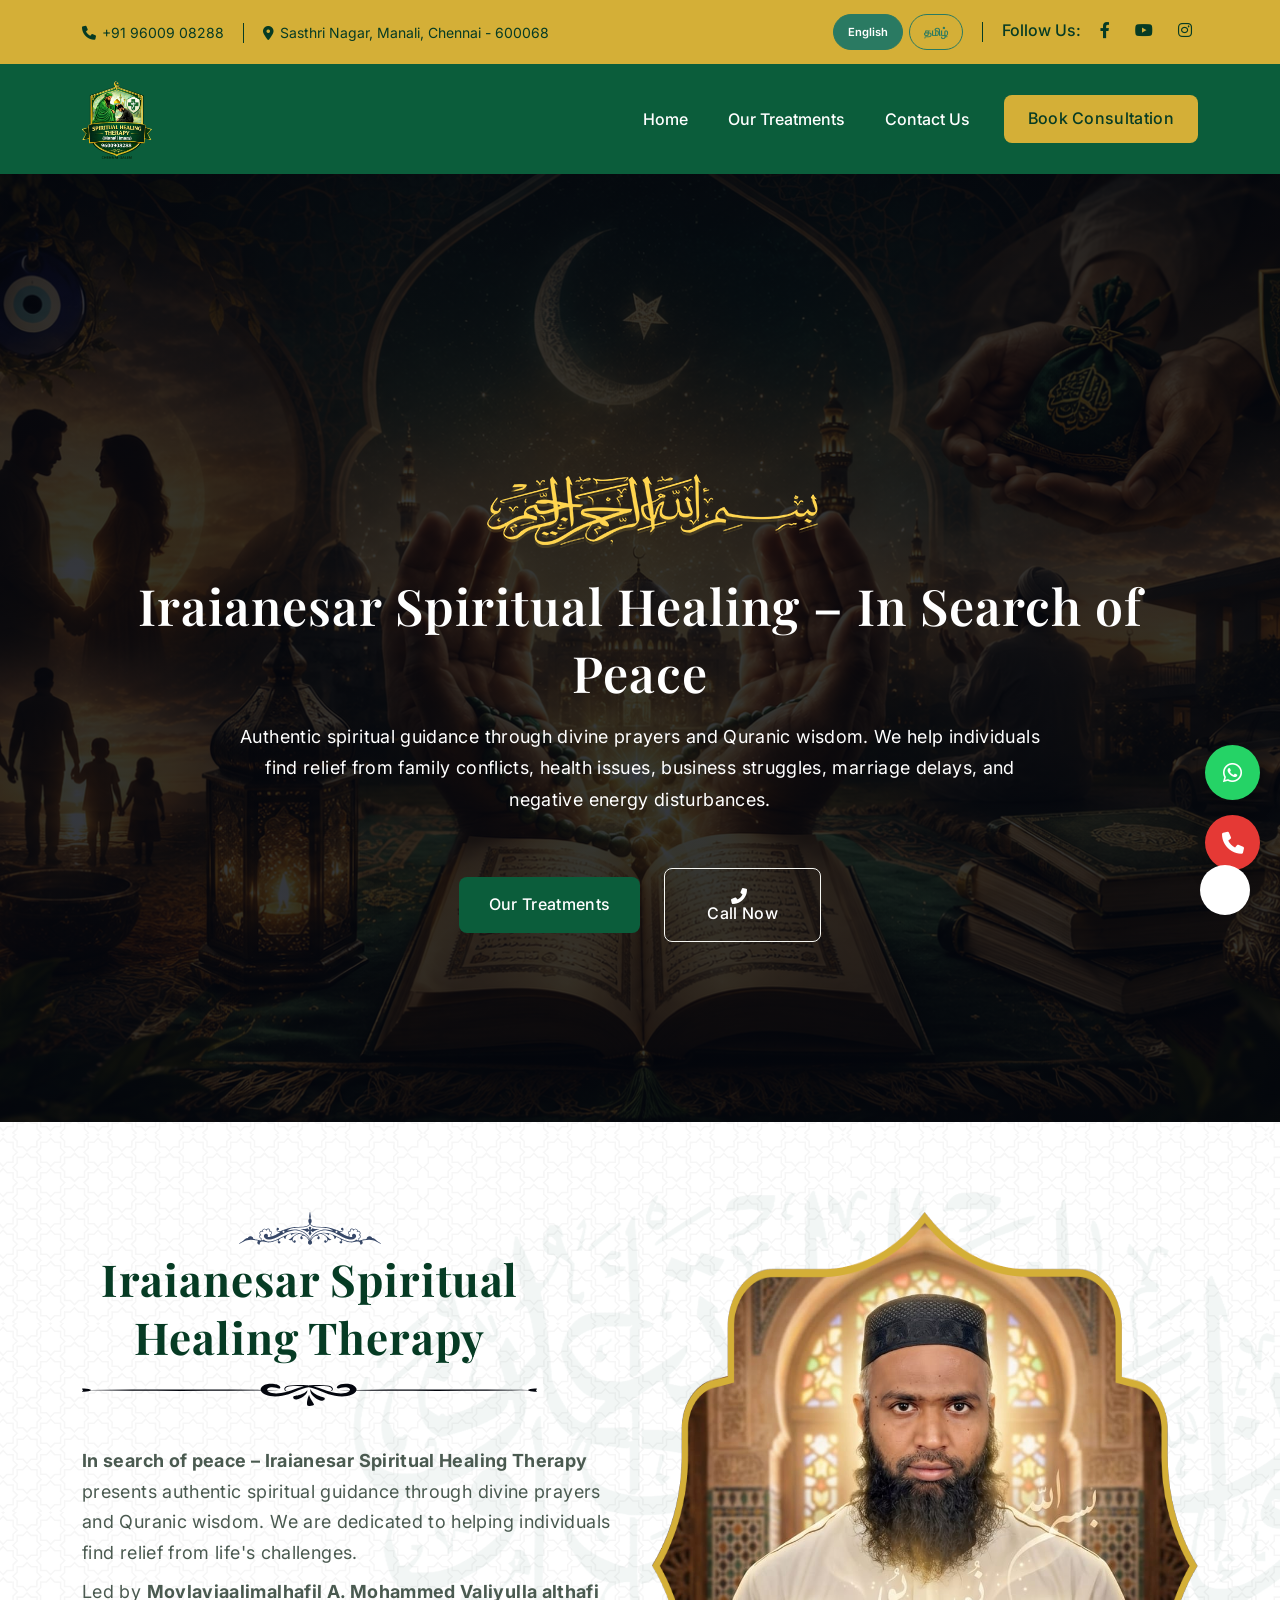
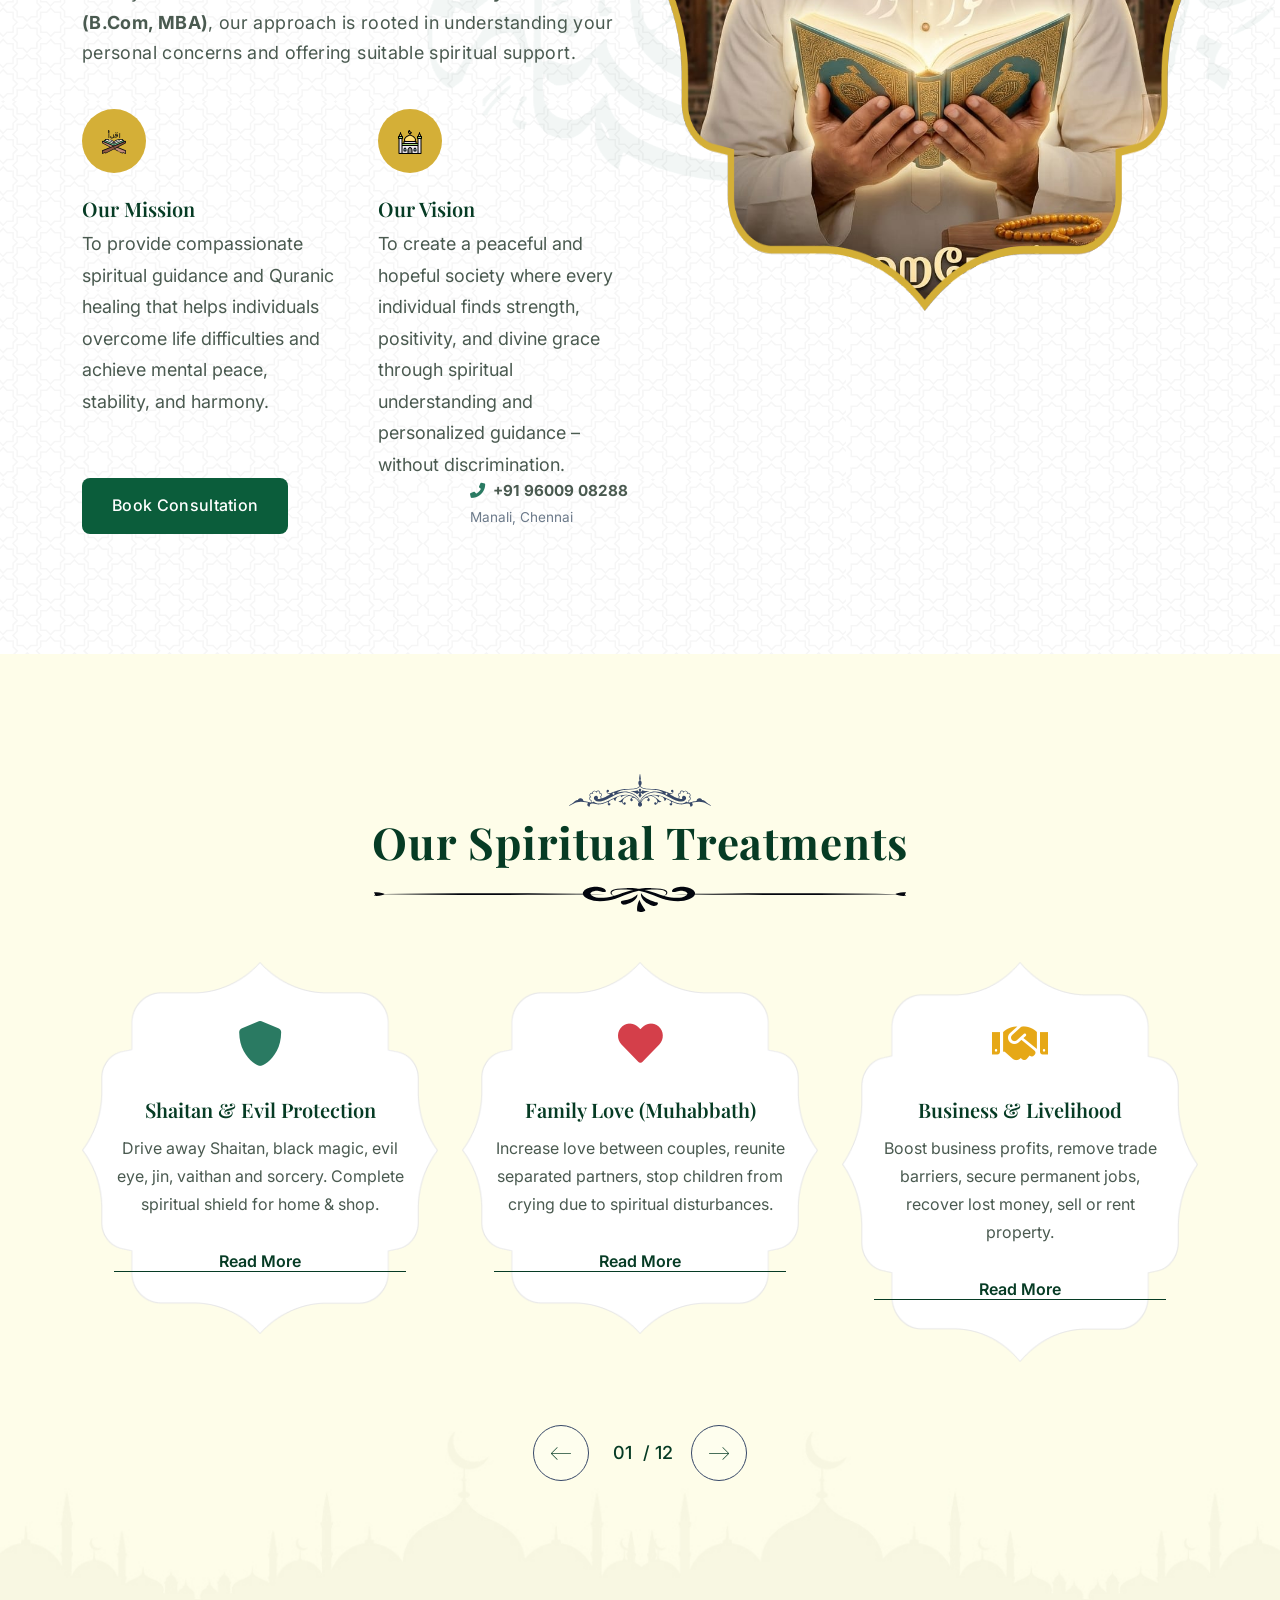
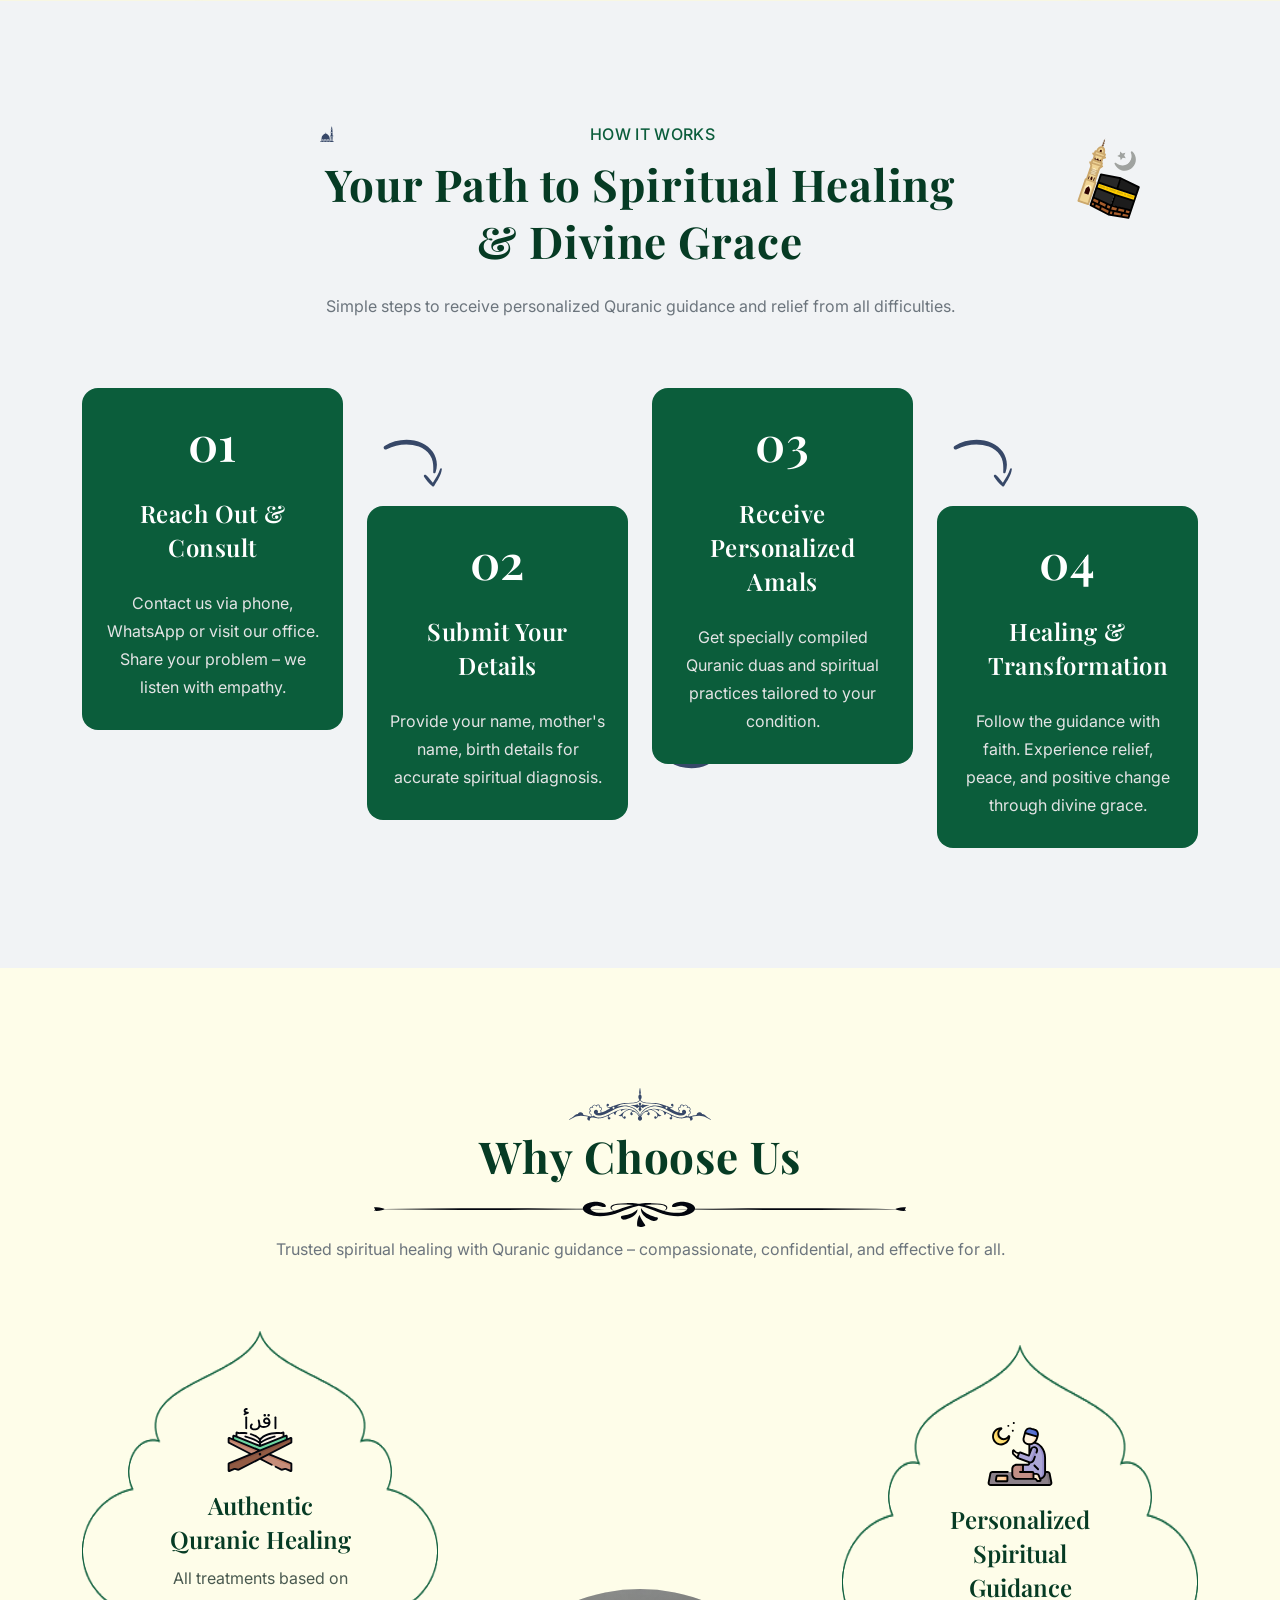
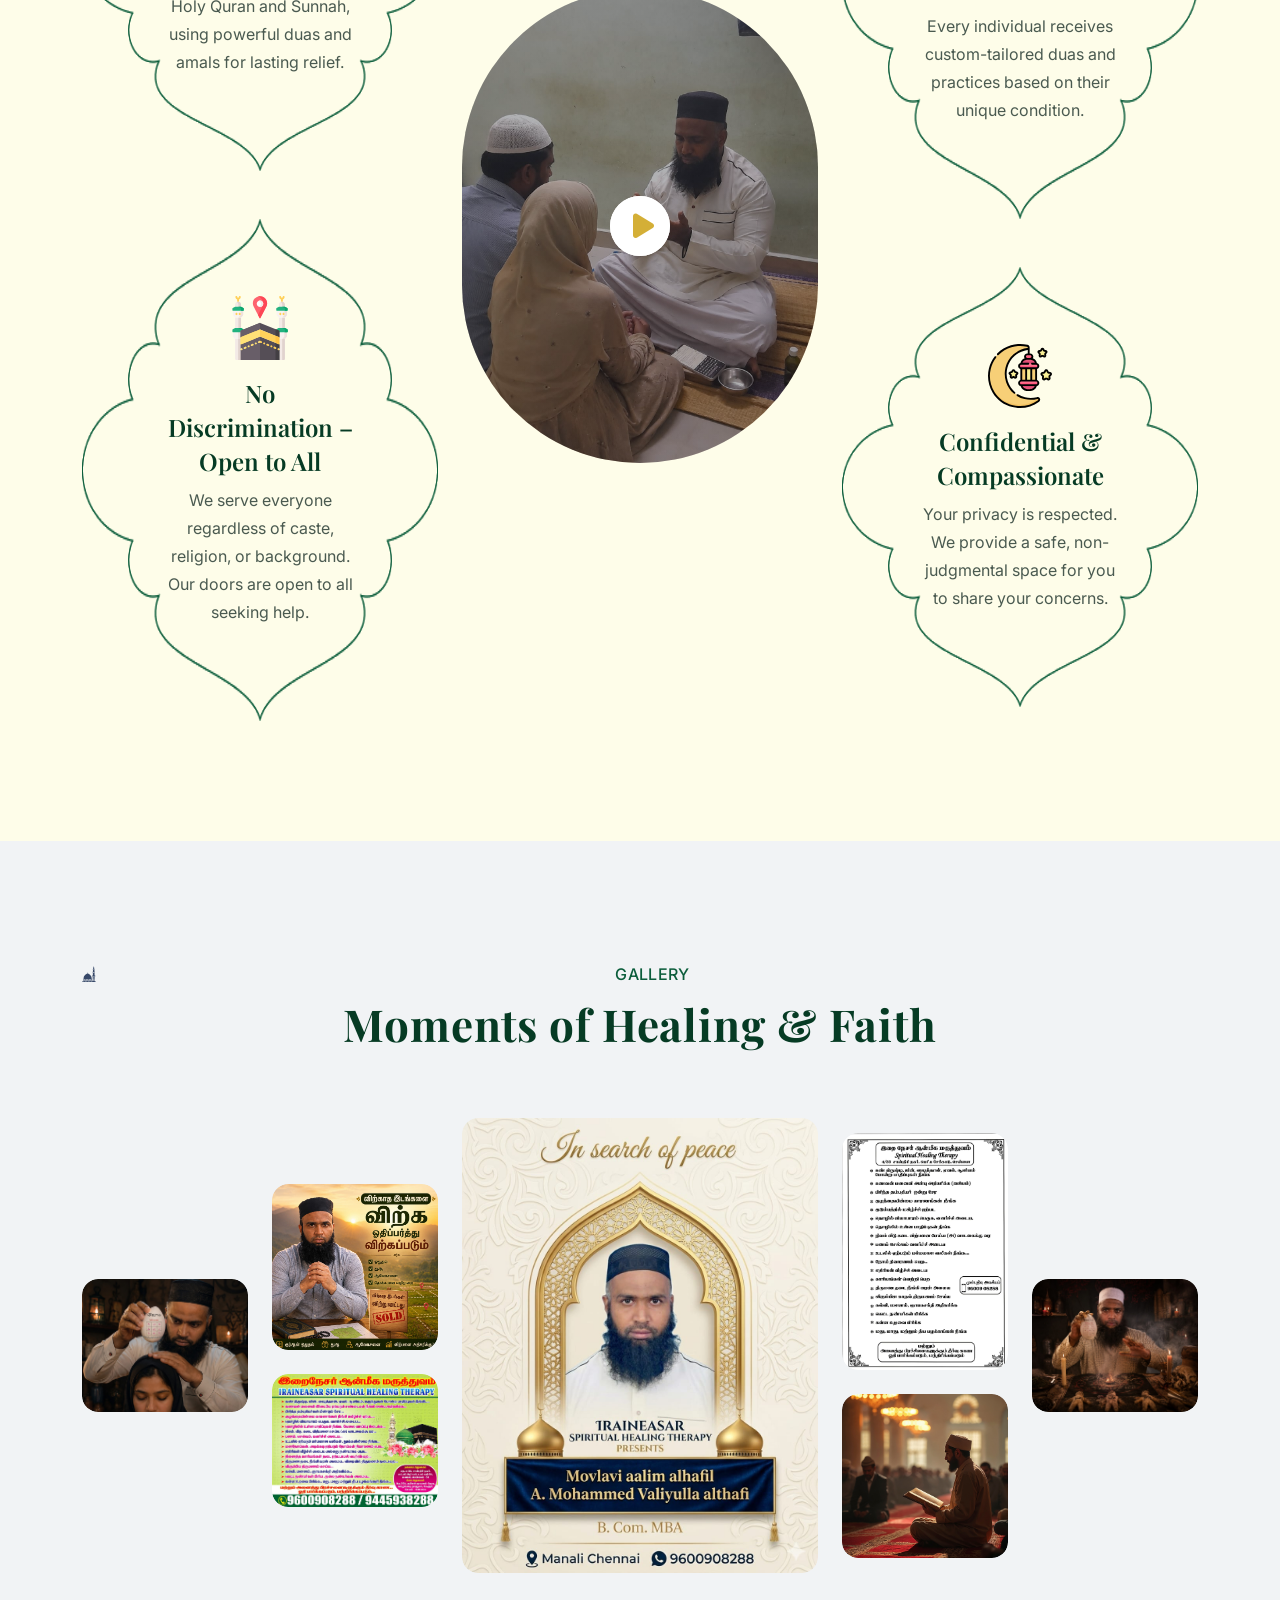
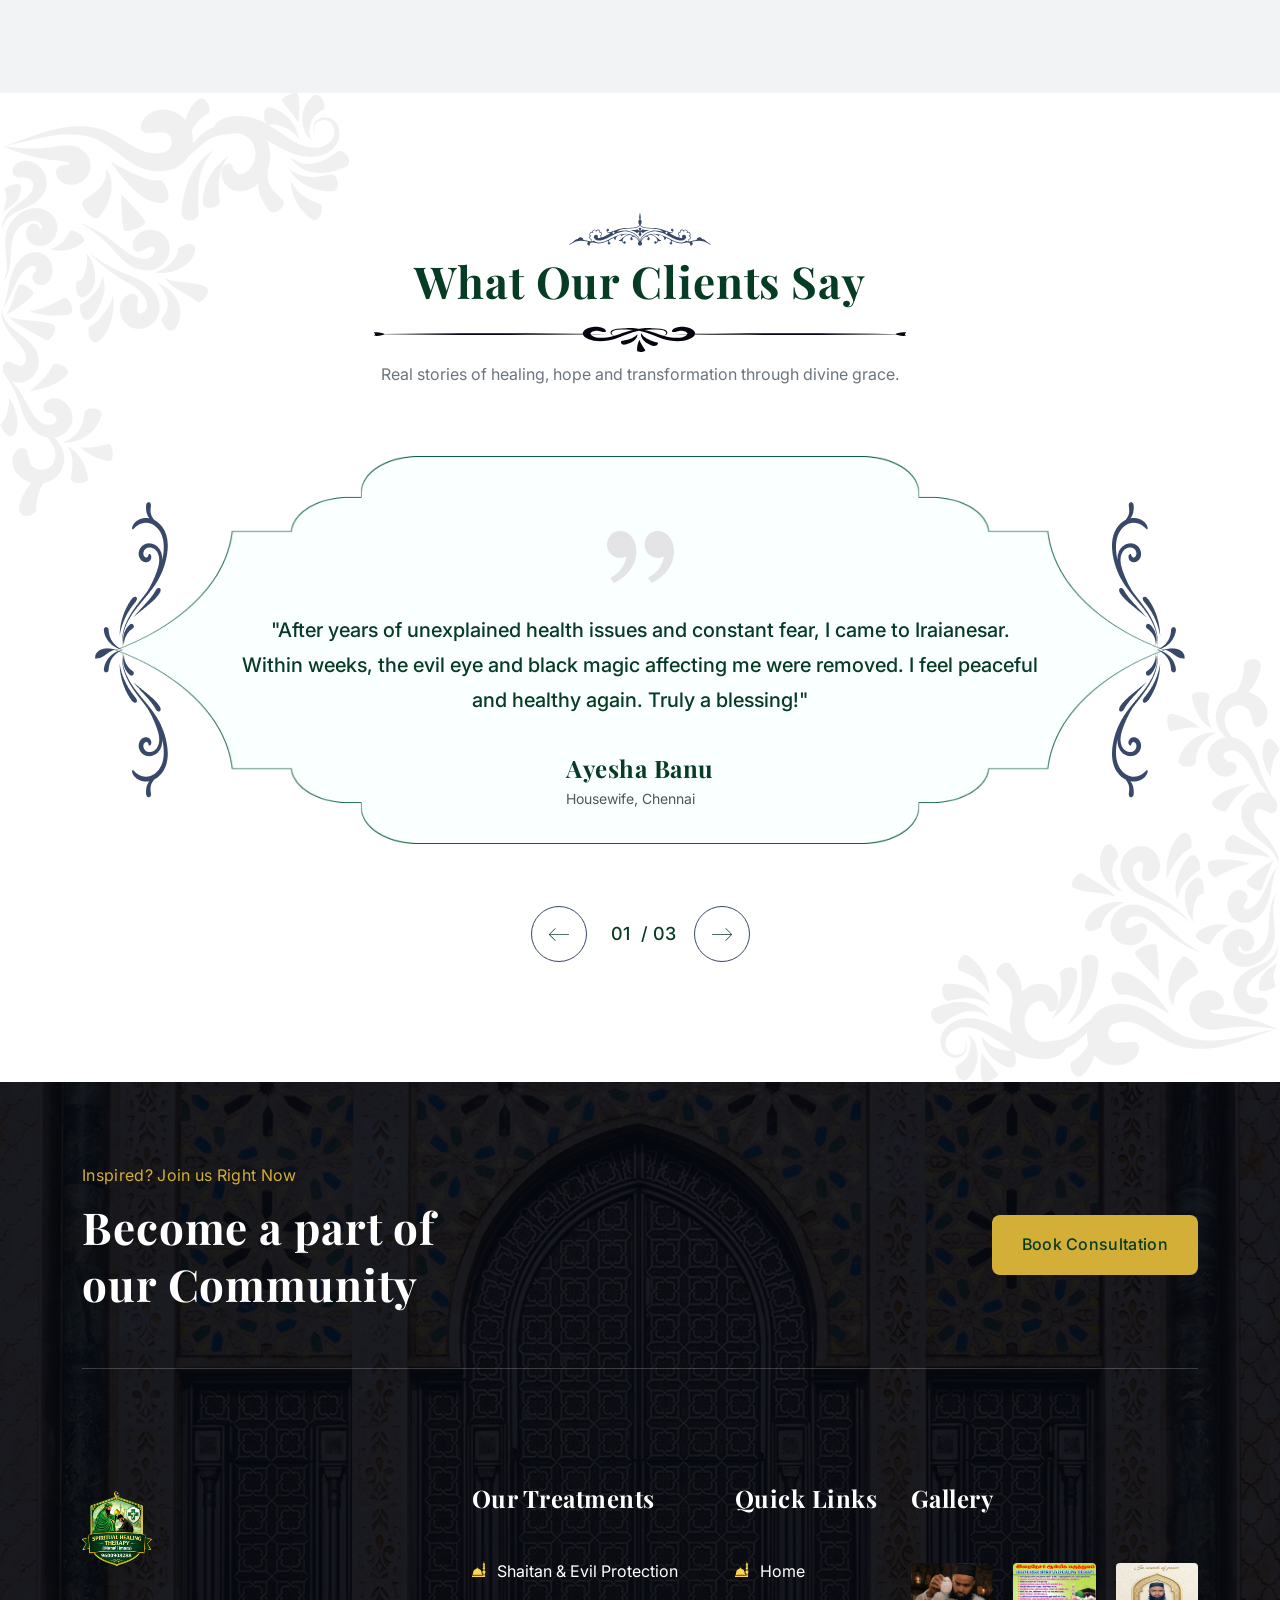
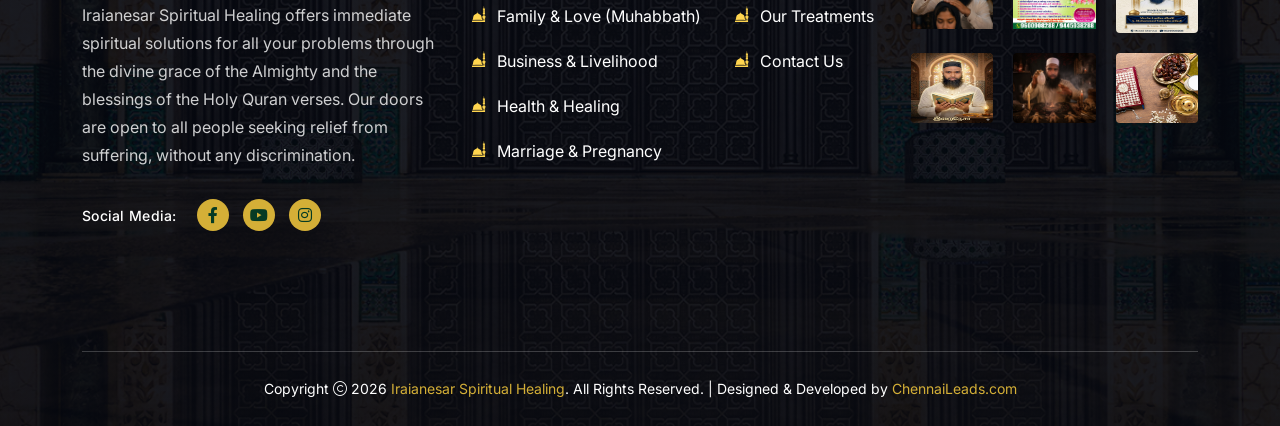
==== commit 3e452779: "Update index.html" ====
--- a/index.html
+++ b/index.html
@@ -20,14 +20,15 @@
         /* Language toggle visibility - FIXED */
         .lang-en .tamil-text { display: none !important; }
         .lang-tamil .en-text { display: none !important; }
-        .lang-en .en-text { display: inline-block !important; }
-        .lang-tamil .tamil-text { display: inline-block !important; }
+        .lang-en .en-text { display: inline-block !important;
+        width:100%; }
+        .lang-tamil .tamil-text { display: inline-block !important;  width:100%;}
         
         /* Block elements fix */
         .lang-en .tamil-block { display: none !important; }
         .lang-tamil .en-block { display: none !important; }
-        .lang-en .en-block { display: block !important; }
-        .lang-tamil .tamil-block { display: block !important; }
+        .lang-en .en-block { display: block !important;  width:100%;}
+        .lang-tamil .tamil-block { display: block !important; width:100%; }
         
         /* Sec-title fix - ensure both languages show properly */
         .sec-title.en-text, 
@@ -37,18 +38,21 @@
         .box-title.en-text,
         .box-title.tamil-text {
             display: inline-block !important;
+            width: 100%;
         }
         
         .lang-en .sec-title.tamil-text,
         .lang-en .hero-title.tamil-text,
         .lang-en .box-title.tamil-text {
             display: none !important;
+             width: 100%;
         }
         
         .lang-tamil .sec-title.en-text,
         .lang-tamil .hero-title.en-text,
         .lang-tamil .box-title.en-text {
             display: none !important;
+             width: 100%;
         }
 
         /* Floating contact */
@@ -291,8 +295,6 @@
                 <h2 class="sec-title en-text">Our Spiritual Treatments</h2>
                 <h2 class="sec-title tamil-text">எங்கள் ஆன்மீக சிகிச்சைகள்</h2>
                 <span class="title-img"><img src="assets/img/theme-img/title_shape2.svg" alt="shape"></span>
-                <p class="text-muted mt-2 en-text" style="max-width:700px;margin:0 auto;">Quranic healing & divine grace for every difficulty – protection, love, health, business, marriage and more.</p>
-                <p class="text-muted mt-2 tamil-text" style="max-width:700px;margin:0 auto;">ஒவ்வொரு சிரமத்திற்கும் குர்ஆன் சிகிச்சை & தெய்வீக அருள் – பாதுகாப்பு, அன்பு, உடல்நலம், தொழில், திருமணம் மற்றும் பல.</p>
             </div>
             <div class="slider-wrap text-center">
                 <div class="swiper th-slider serviceSlide has-shadow" id="serviceSlide" data-slider-options='{"paginationType":"fraction","breakpoints":{"0":{"slidesPerView":1},"576":{"slidesPerView":"1"},"768":{"slidesPerView":"2"},"992":{"slidesPerView":"2"},"1200":{"slidesPerView":"3"},"1400":{"slidesPerView":"4"}}}'>
@@ -581,4 +583,4 @@
         });
     </script>
 </body>
-</html>+</html>
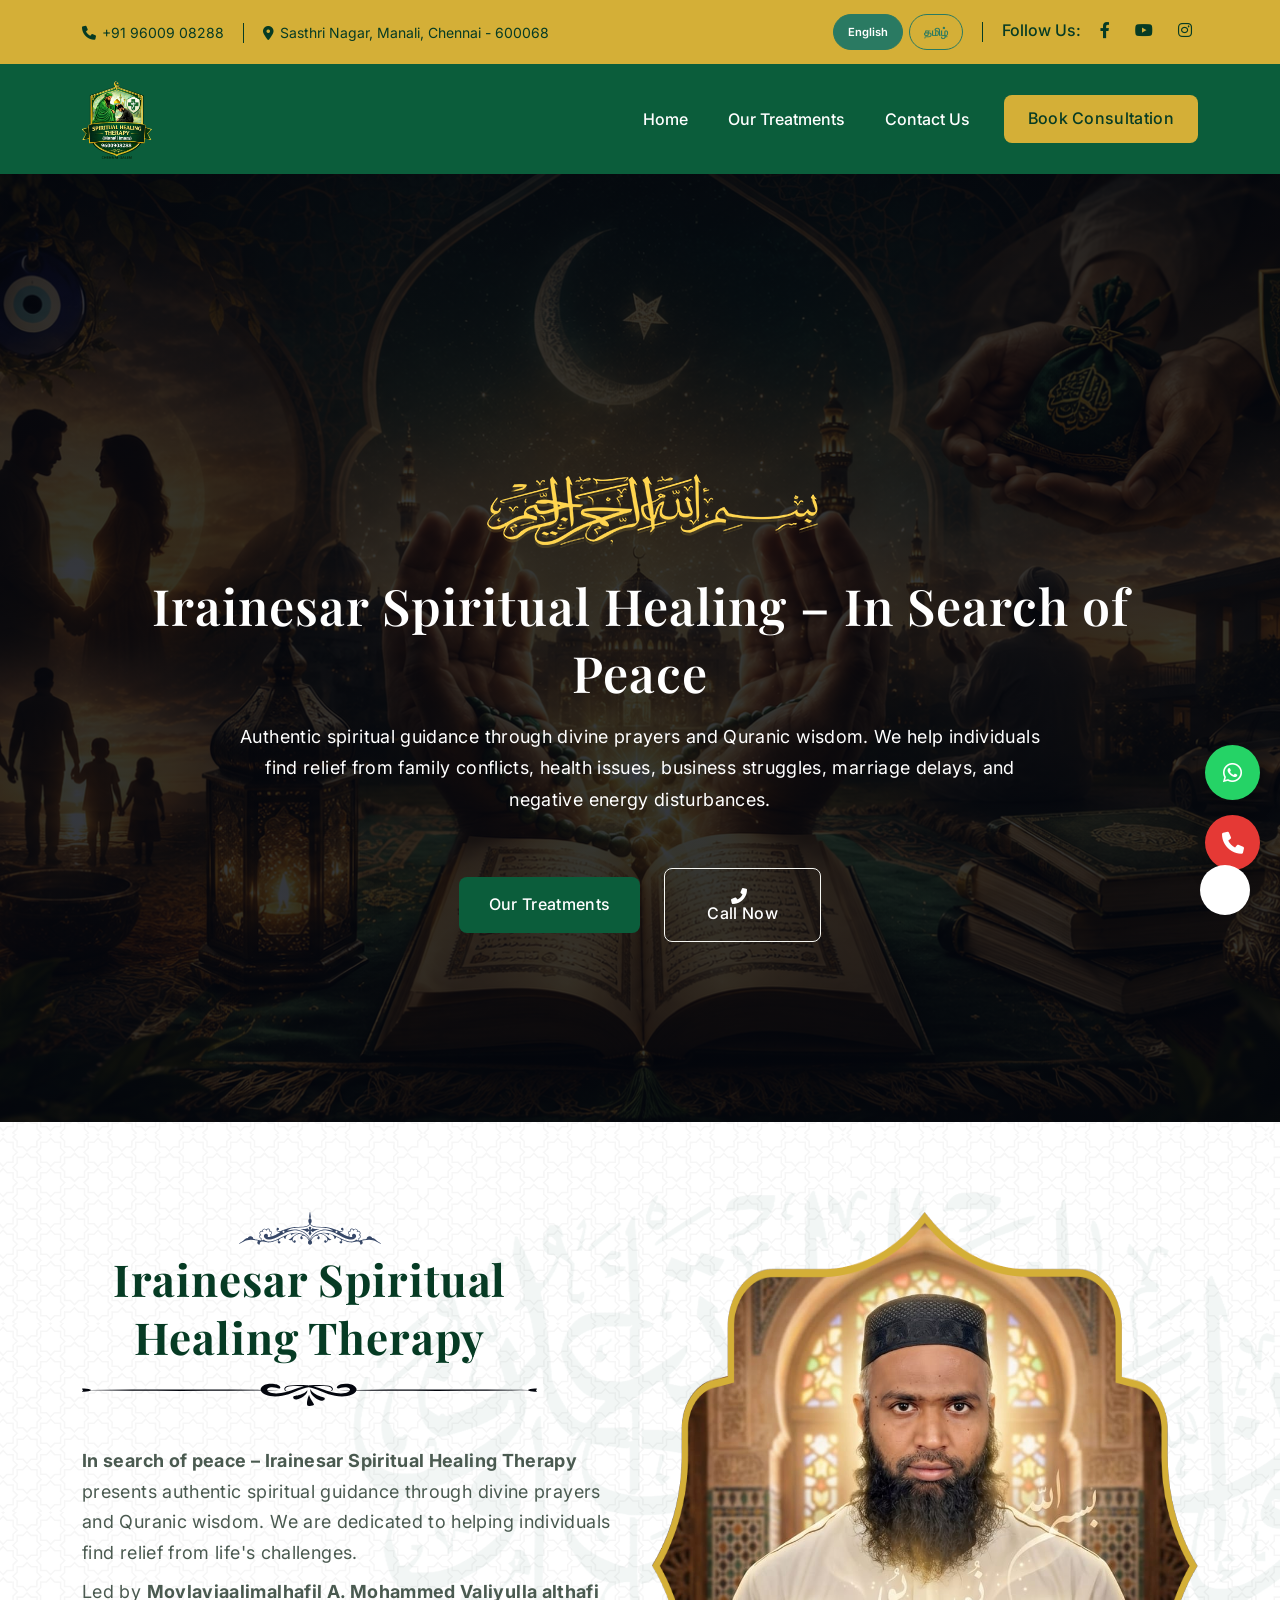
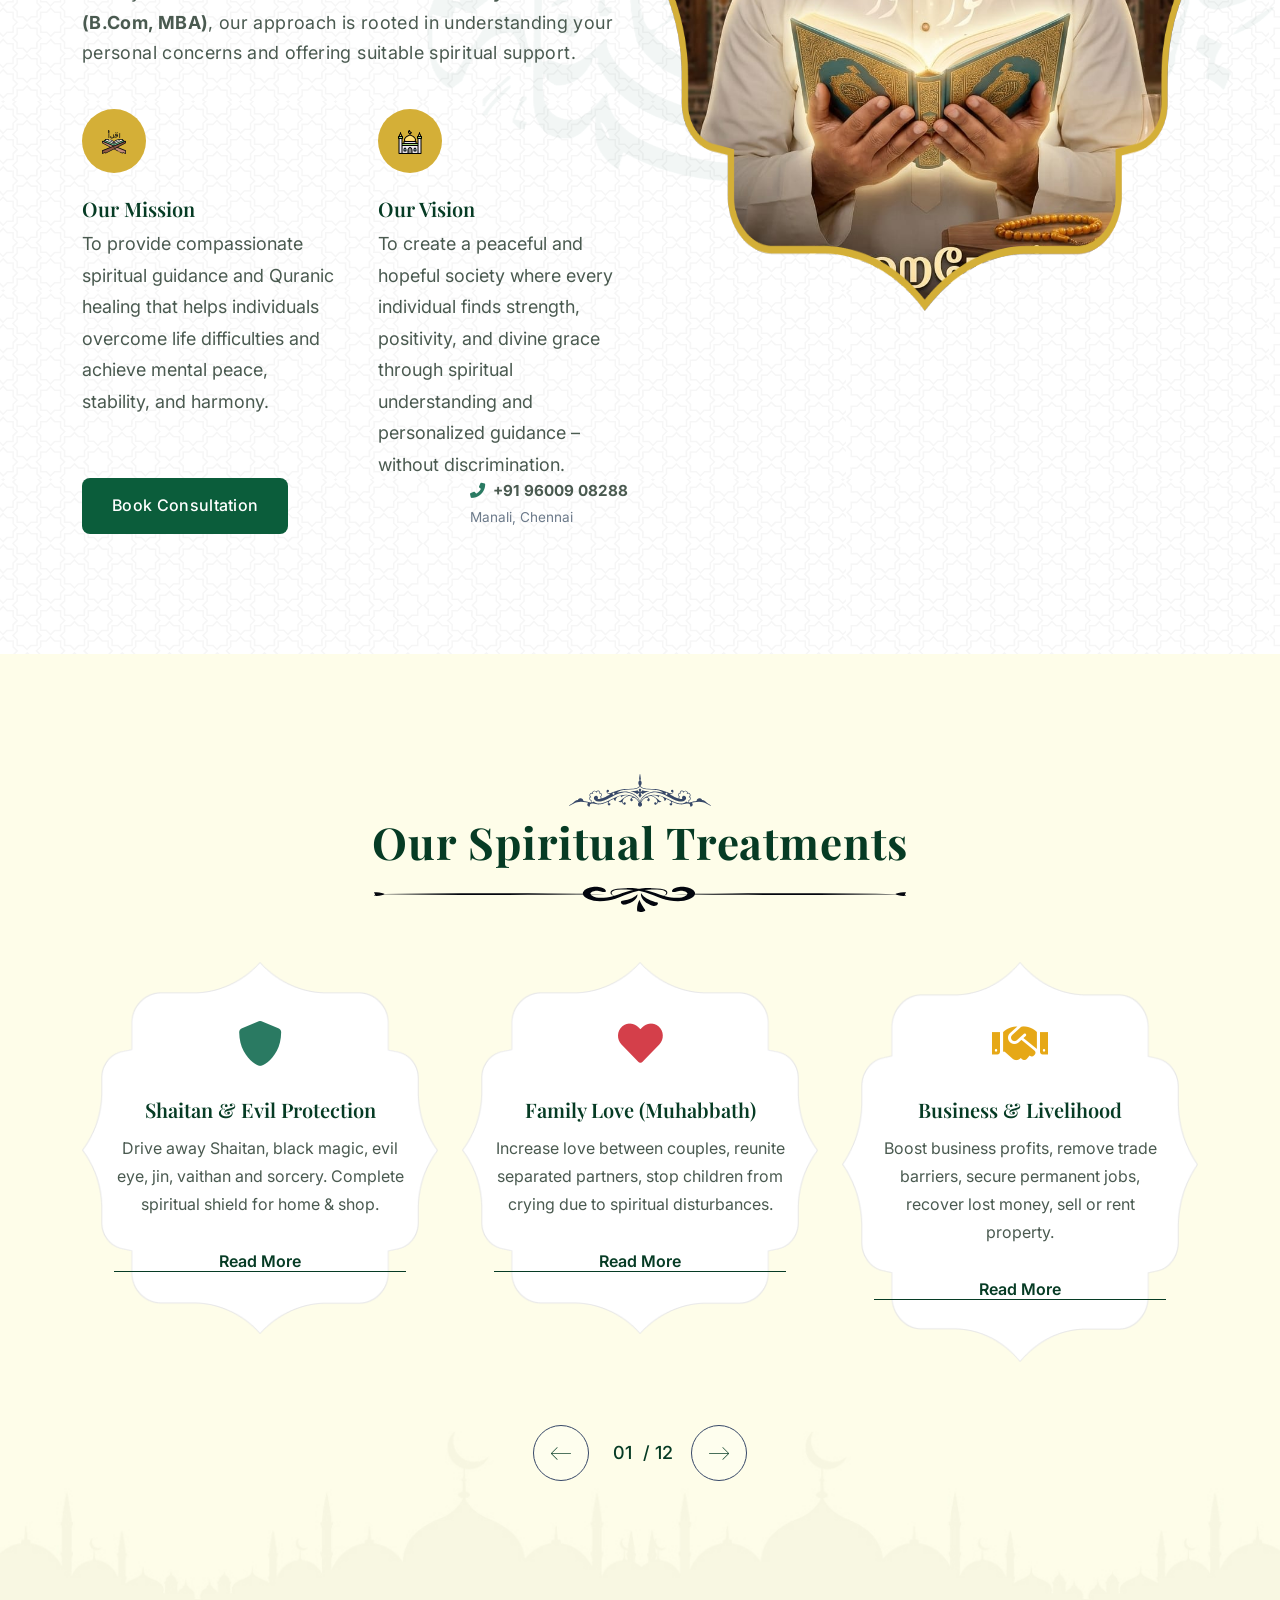
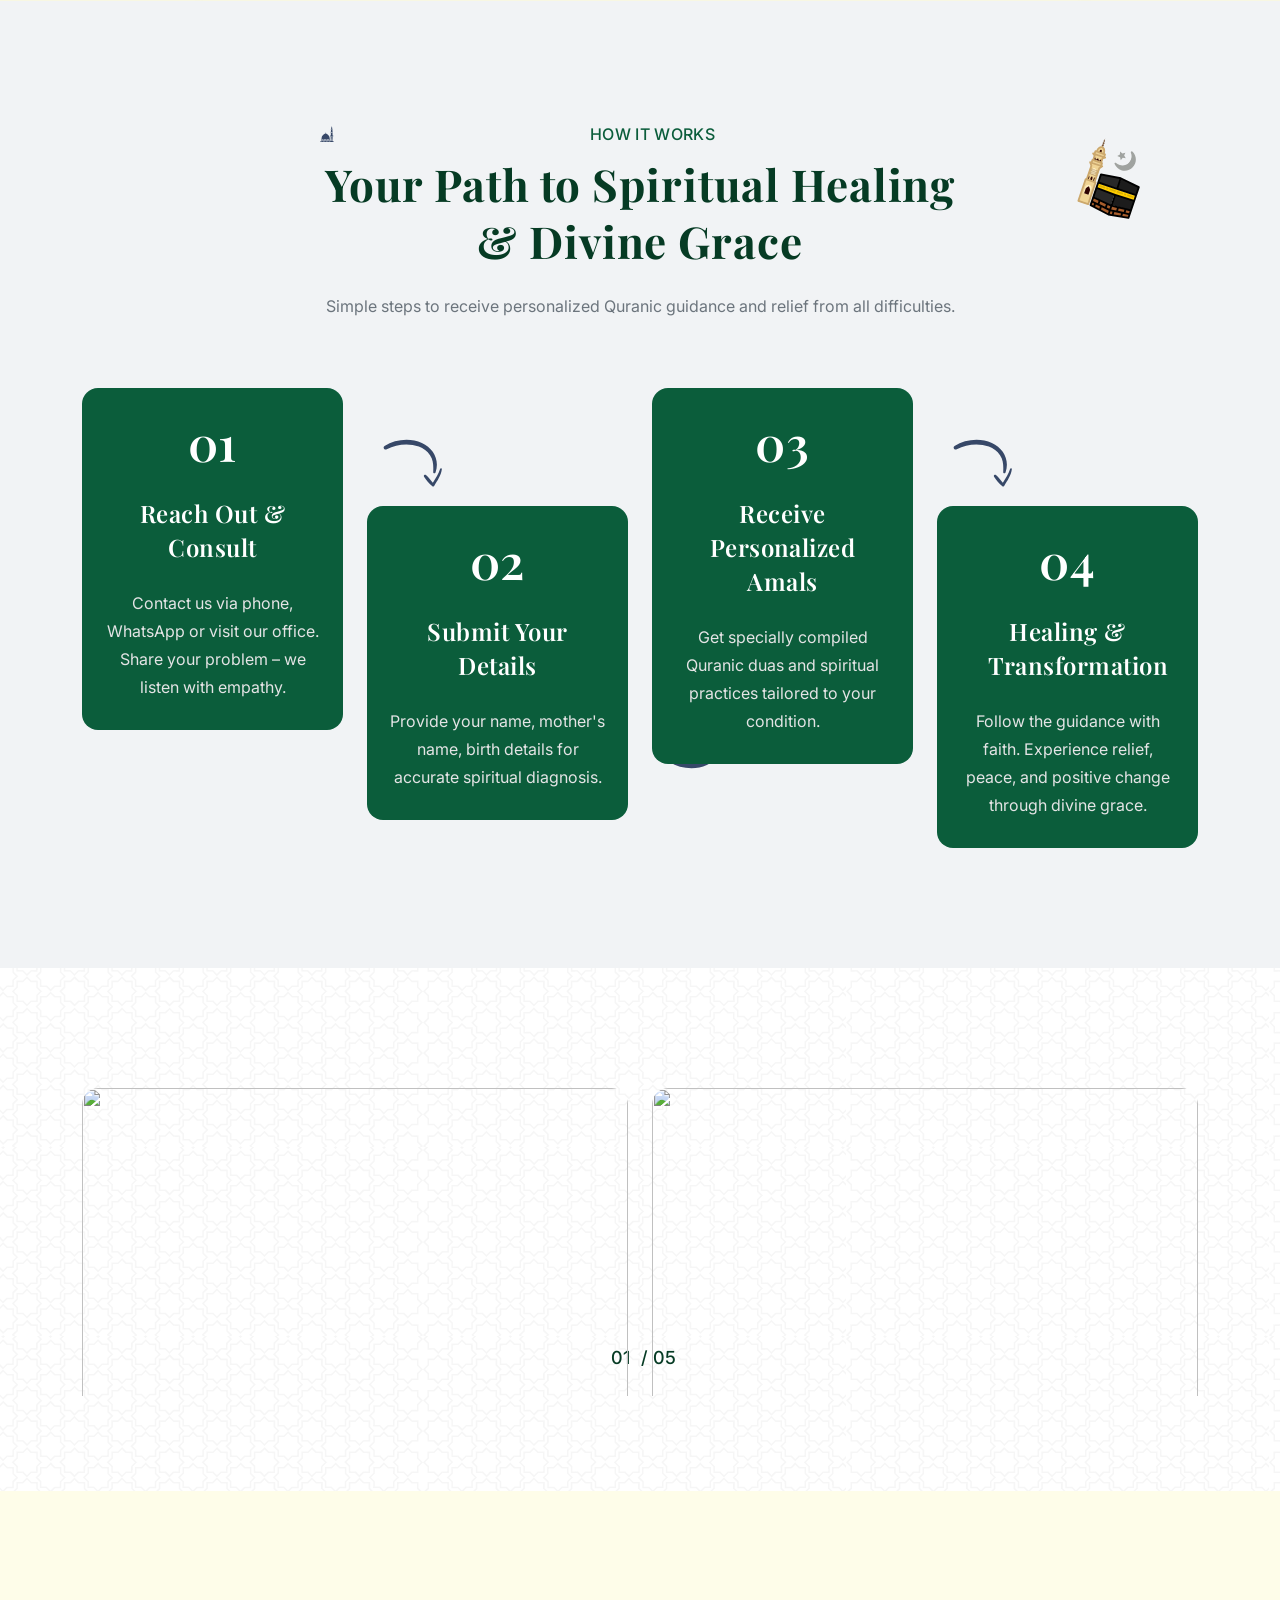
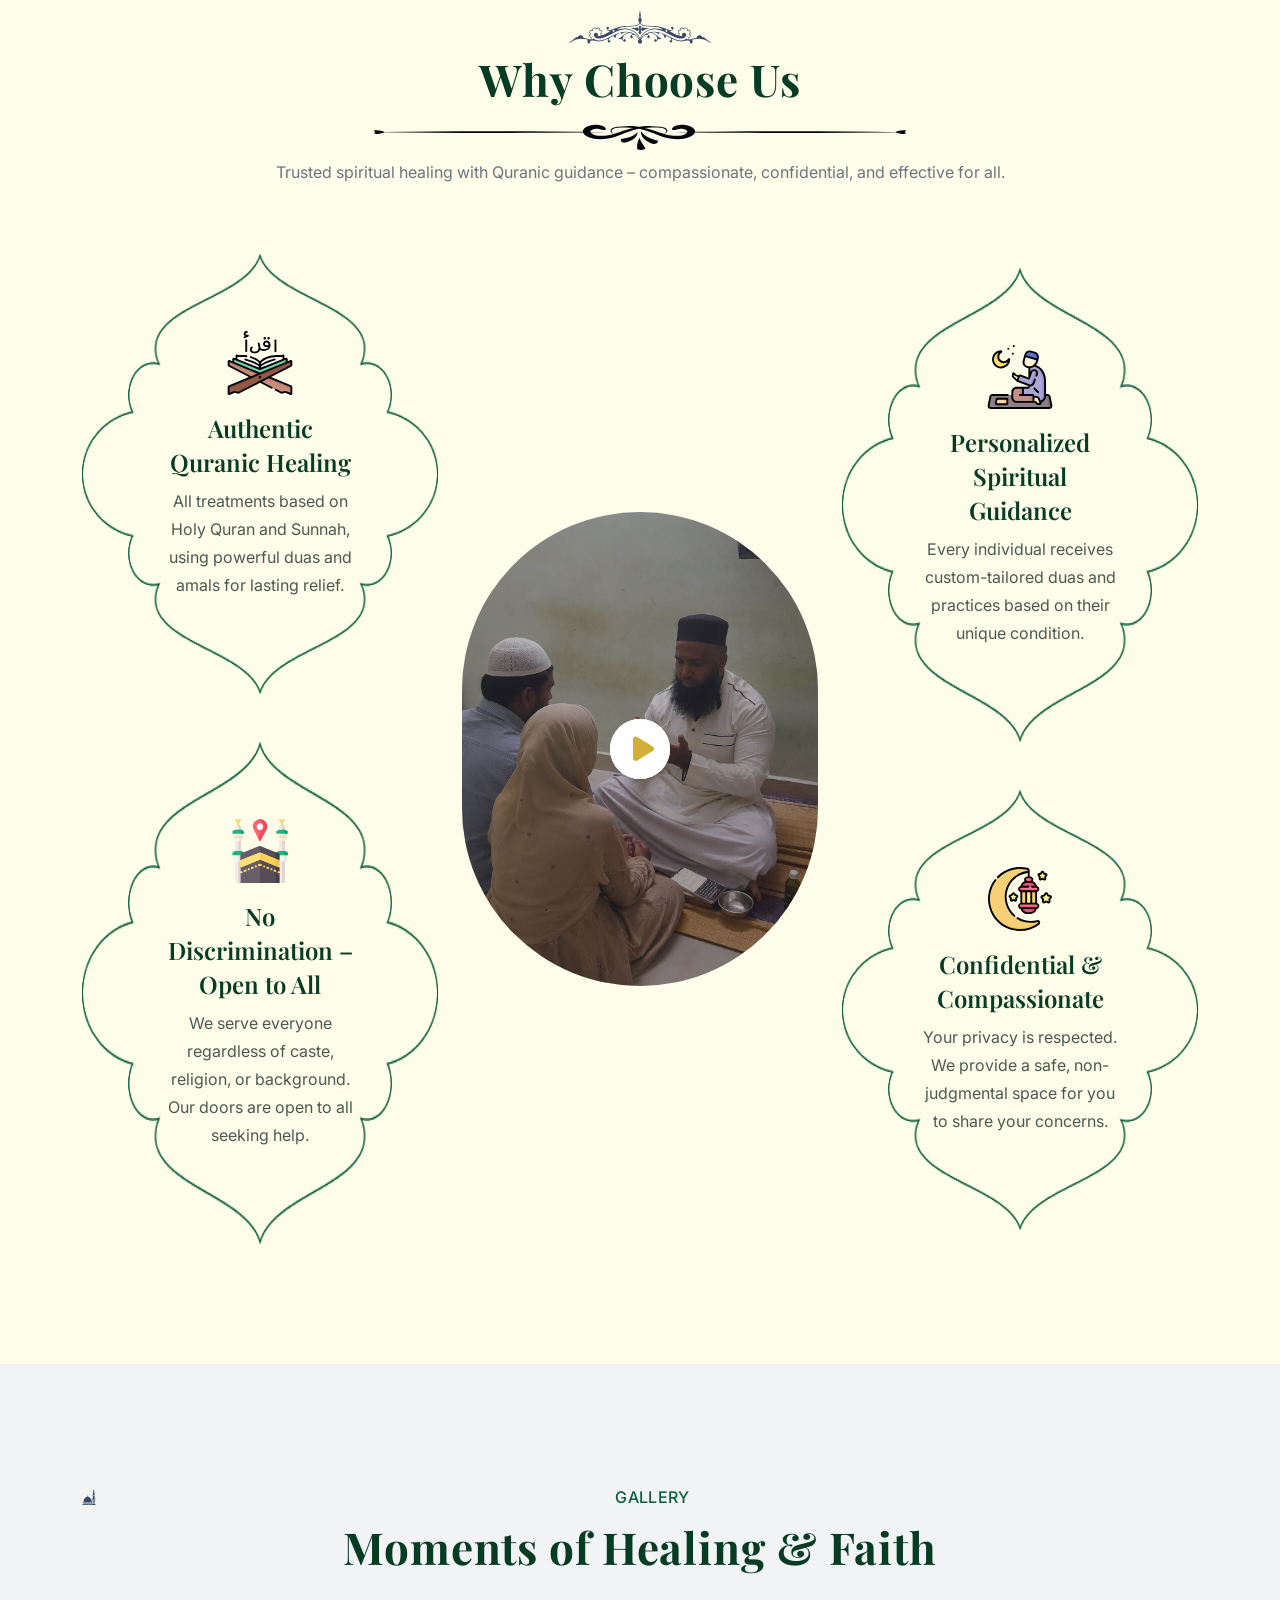
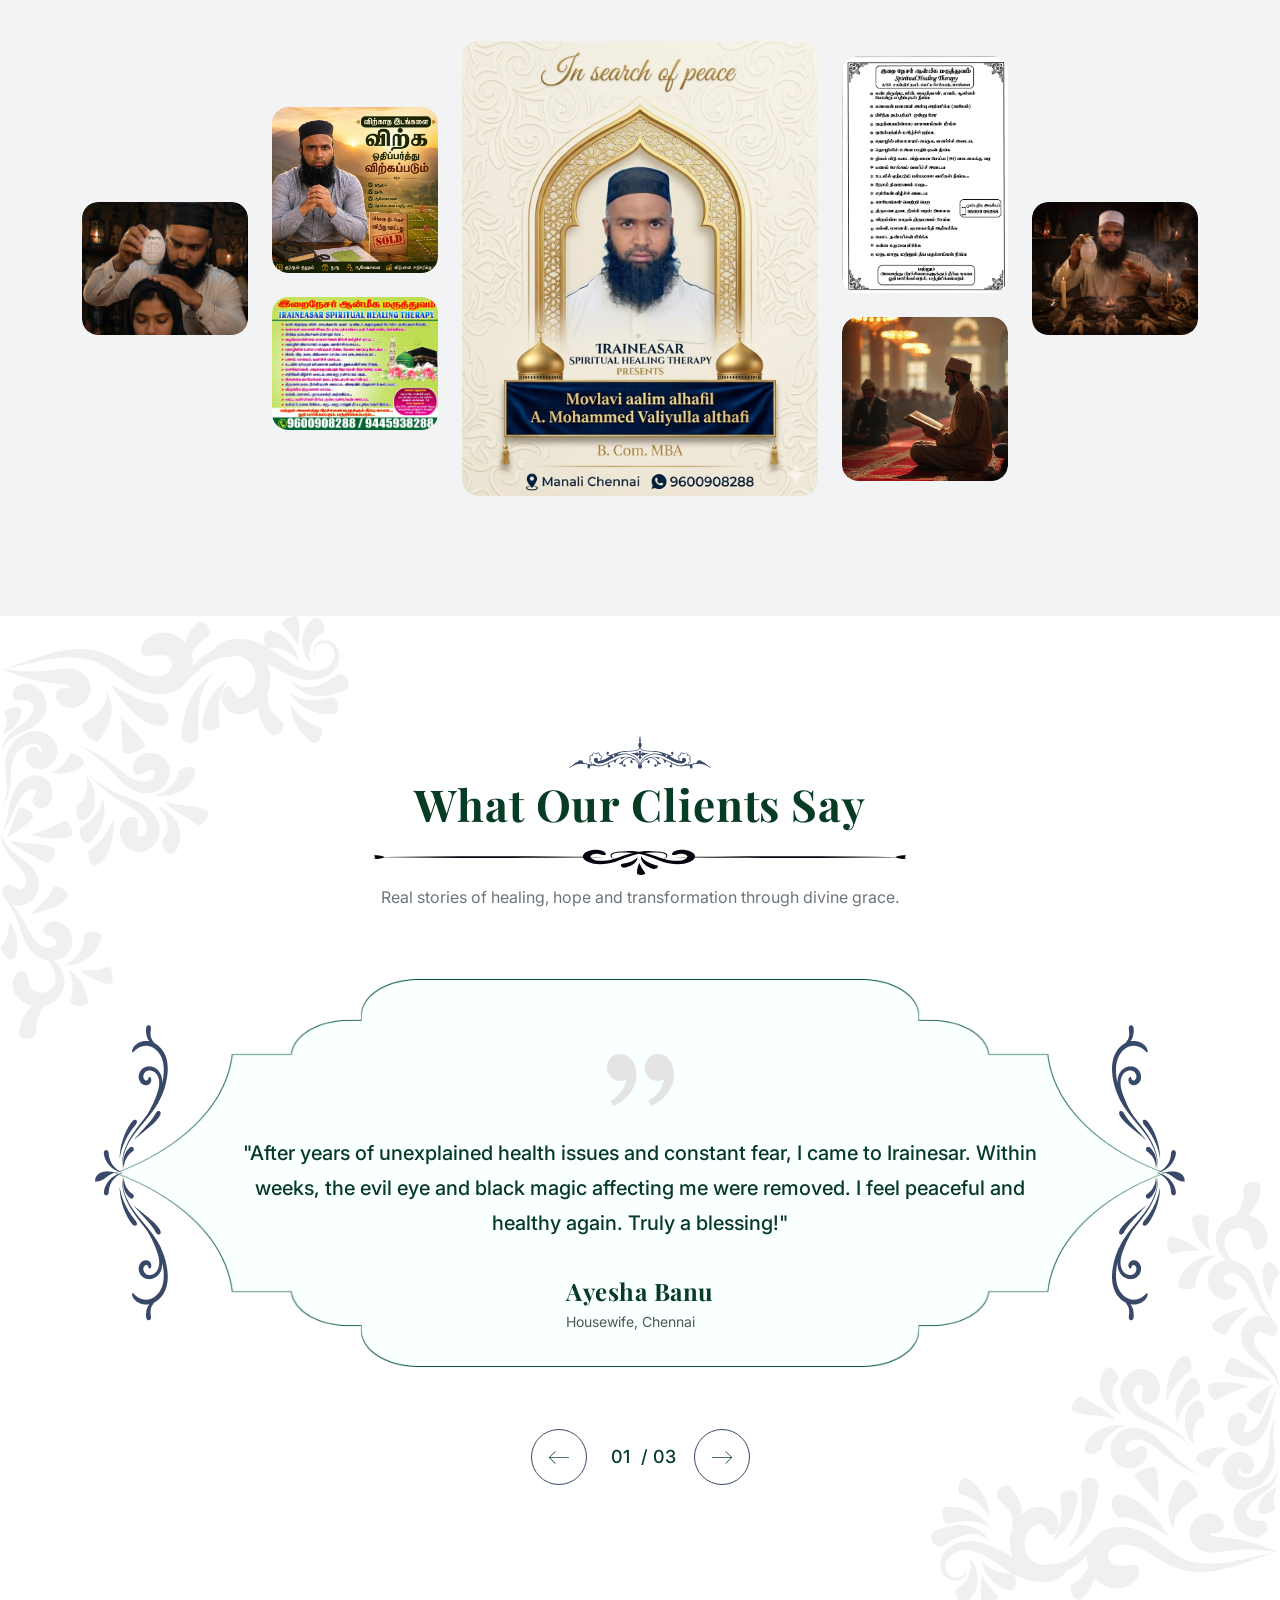
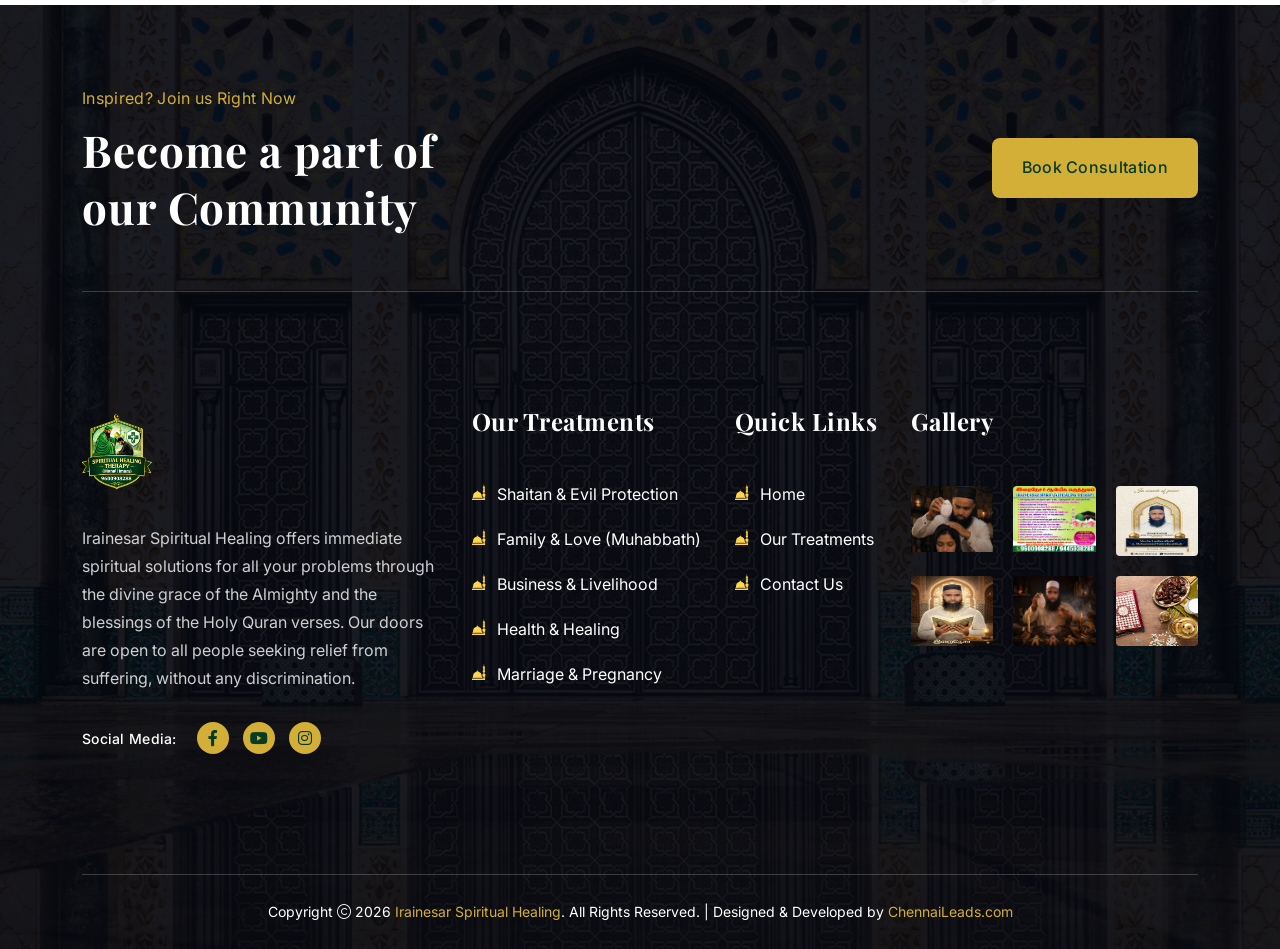
==== commit 26bcc6ea: "Update index.html" ====
--- a/index.html
+++ b/index.html
@@ -3,9 +3,9 @@
 <head>
     <meta charset="utf-8">
     <meta http-equiv="x-ua-compatible" content="ie=edge">
-    <title>Iraianesar Spiritual Healing - Islamic Spiritual Therapy & Solutions</title>
-    <meta name="author" content="Iraianesar Spiritual Healing">
-    <meta name="description" content="Iraianesar Spiritual Healing offers immediate spiritual solutions for all problems through divine grace and Holy Quran verses.">
+    <title>Irainesar Spiritual Healing - Islamic Spiritual Therapy & Solutions</title>
+    <meta name="author" content="Irainesar Spiritual Healing">
+    <meta name="description" content="Irainesar Spiritual Healing offers immediate spiritual solutions for all problems through divine grace and Holy Quran verses.">
     <meta name="viewport" content="width=device-width, initial-scale=1, shrink-to-fit=no">
     <link rel="icon" type="image/png" sizes="16x16" href="assets/img/favicon.ico">
     <link rel="preconnect" href="https://fonts.googleapis.com/">
@@ -15,7 +15,7 @@
     <link rel="stylesheet" href="assets/css/fontawesome.min.css">
     <link rel="stylesheet" href="assets/css/magnific-popup.min.css">
     <link rel="stylesheet" href="assets/css/swiper-bundle.min.css">
-    <link rel="stylesheet" href="assets/css/style.css">
+    <link rel="stylesheet" href="assets/css/style.css?v=2">
     <style>
         /* Language toggle visibility - FIXED */
         .lang-en .tamil-text { display: none !important; }
@@ -202,7 +202,7 @@
                         <div class="container">
                             <div class="hero-style1">
                                 <span class="sub-title" data-ani="slideindown" data-ani-delay="0.2s"><img src="assets/img/theme-img/sub-title.svg" alt=""></span>
-                                <h1 class="hero-title en-text" data-ani="slideinup" data-ani-delay="0.4s">Iraianesar Spiritual Healing – In Search of Peace</h1>
+                                <h1 class="hero-title en-text" data-ani="slideinup" data-ani-delay="0.4s">Irainesar Spiritual Healing – In Search of Peace</h1>
                                 <h1 class="hero-title tamil-text" data-ani="slideinup" data-ani-delay="0.4s">இறைநேசர் ஆன்மீக மருத்துவம் – அமைதியை நாடி</h1>
                                 <p class="hero-text en-text" data-ani="slideinup" data-ani-delay="0.6s">Authentic spiritual guidance through divine prayers and Quranic wisdom. We help individuals find relief from family conflicts, health issues, business struggles, marriage delays, and negative energy disturbances.</p>
                                 <p class="hero-text tamil-text" data-ani="slideinup" data-ani-delay="0.6s">தெய்வீக பிரார்த்தனைகள் மற்றும் குர்ஆன் ஞானத்தின் மூலம் உண்மையான ஆன்மீக வழிகாட்டுதல். குடும்ப பிரச்சனைகள், உடல்நல பிரச்சினைகள், தொழில் தடைகள், திருமண தாமதங்கள் மற்றும் எதிர்மறை சக்திகள் ஆகியவற்றிலிருந்து நிவாரணம் பெற உதவுகிறோம்.</p>
@@ -246,11 +246,11 @@
                 <div class="col-xl-6">
                     <div class="title-area about-title-area">
                         <span class="sub-title-img"><img src="assets/img/theme-img/title_shape.svg" alt="shape"></span>
-                        <h2 class="sec-title en-text">Iraianesar Spiritual Healing Therapy</h2>
+                        <h2 class="sec-title en-text">Irainesar Spiritual Healing Therapy</h2>
                         <h2 class="sec-title tamil-text">இறைநேசர் ஆன்மீக மருத்துவம்</h2>
                         <span class="title-img"><img src="assets/img/theme-img/title_shape2.svg" alt="shape"></span>
                     </div>
-                    <p class="mt-n2 fs-18 wow fadeInUp en-text"><strong>In search of peace – Iraianesar Spiritual Healing Therapy</strong> presents authentic spiritual guidance through divine prayers and Quranic wisdom. We are dedicated to helping individuals find relief from life's challenges.</p>
+                    <p class="mt-n2 fs-18 wow fadeInUp en-text"><strong>In search of peace – Irainesar Spiritual Healing Therapy</strong> presents authentic spiritual guidance through divine prayers and Quranic wisdom. We are dedicated to helping individuals find relief from life's challenges.</p>
                     <p class="mt-n2 fs-18 wow fadeInUp tamil-text"><strong>அமைதியை நாடி – இறைநேசர் ஆன்மீக மருத்துவம்</strong> தெய்வீக பிரார்த்தனைகள் மற்றும் குர்ஆன் ஞானத்தின் மூலம் உண்மையான ஆன்மீக வழிகாட்டுதலை வழங்குகிறது.</p>
                     <p class="mt-n2 mb-40 fs-18 wow fadeInUp en-text">Led by <strong>Movlaviaalimalhafil A. Mohammed Valiyulla althafi (B.Com, MBA)</strong>, our approach is rooted in understanding your personal concerns and offering suitable spiritual support.</p>
                     <p class="mt-n2 mb-40 fs-18 wow fadeInUp tamil-text"><strong>மௌலவியாலிமல்ஹபில் ஏ. முகமது வலியுல்லா அல்தாபி (B.Com, MBA)</strong> தலைமையில், உங்கள் தனிப்பட்ட கவலைகளைப் புரிந்துகொண்டு பொருத்தமான ஆன்மீக ஆதரவை வழங்குகிறோம்.</p>
@@ -279,7 +279,7 @@
                 </div>
                 <div class="col-xl-6 mb-30 mb-xl-0">
                     <div class="img-box1 wow fadeInRight">
-                        <div class="img1" data-bg-src="assets/img/shape/shape-2.png"><img src="assets/img/about1.jpeg" alt="Iraianesar Spiritual Healing"></div>
+                        <div class="img1" data-bg-src="assets/img/shape/shape-2.png"><img src="assets/img/about1.jpeg" alt="Irainesar Spiritual Healing"></div>
                     </div>
                 </div>
             </div>
@@ -355,7 +355,62 @@
         </div>
         <div class="shape-mockup jump d-none d-xl-block" data-top="14%" data-right="10%"><img src="assets/img/shape/shape-13.svg" alt=""></div>
     </section>
-
+ <section class="position-relative overflow-hidden space overflow-hidden">
+        <div class="container">
+            
+            <div class="slider-wrap text-center">
+                <div class="swiper th-slider serviceSlide2 has-shadow" id="serviceSlide2" data-slider-options='{"paginationType":"fraction","breakpoints":{"0":{"slidesPerView":1},"576":{"slidesPerView":"1"},"768":{"slidesPerView":"2"},"992":{"slidesPerView":"2"},"1300":{"slidesPerView":"3"}}}'>
+                    <div class="swiper-wrapper">
+                        <div class="swiper-slide">
+                            <div class="service-block th-ani">
+                                <div class="box-img global-img">
+                                    <img src="assets/image1.jpeg" alt="" style="height: 420px;">
+                                </div>
+                               
+                            </div>
+                        </div>
+                        <div class="swiper-slide">
+                            <div class="service-block th-ani">
+                                <div class="box-img global-img">
+                                    <img src="assets/image2.jpeg" alt="" style="height: 420px;">
+                                </div>
+                               
+                            </div>
+                        </div>
+                         <div class="swiper-slide">
+                            <div class="service-block th-ani">
+                                <div class="box-img global-img">
+                                    <img src="assets/image3.jpeg" alt="" style="height: 420px;">
+                                </div>
+                               
+                            </div>
+                        </div>
+                         <div class="swiper-slide">
+                            <div class="service-block th-ani">
+                                <div class="box-img global-img">
+                                    <img src="assets/image4.jpeg" alt="" style="height: 420px;">
+                                </div>
+                               
+                            </div>
+                        </div>
+                         <div class="swiper-slide">
+                            <div class="service-block th-ani">
+                                <div class="box-img global-img">
+                                    <img src="assets/image5.jpeg" alt="" style="height: 420px;">
+                                </div>
+                               
+                            </div>
+                        </div>
+                    </div>
+                    <div class="slider-controller">
+                        <button data-slider-prev="#serviceSlider" class="slider-arrow default slider-prev"><i class="fa-thin fa-arrow-left-long"></i></button>
+                        <div class="slider-pagination white-color" data-slider-id="#serviceSlider"></div>
+                        <button data-slider-next="#serviceSlider" class="slider-arrow default  slider-next"><i class="fa-thin fa-arrow-right-long"></i></button>
+                    </div>
+                </div>
+            </div>
+        </div>
+    </section>
     <!-- WHY CHOOSE US -->
     <div class="overflow-hidden space overflow-hidden" data-bg-src="assets/img/bg/feature_bg_1.jpg">
         <div class="container">
@@ -418,8 +473,8 @@
             <div class="slider-wrap text-center">
                 <div class="swiper th-slider testiSlide1 has-shadow" id="testiSlide1" data-slider-options='{"paginationType":"fraction","breakpoints":{"0":{"slidesPerView":1},"576":{"slidesPerView":"1"}}}'>
                     <div class="swiper-wrapper">
-                        <div class="swiper-slide"><div class="testi-card"><div class="testi-shape1"><img src="assets/img/shape/testi-shape1.png" alt=""></div><div class="testi-shape2"><img src="assets/img/shape/testi-shape2.png" alt=""></div><div class="testi-quote"><img src="assets/img/icon/quote2.svg" alt=""></div><p class="box-text en-text">"After years of unexplained health issues and constant fear, I came to Iraianesar. Within weeks, the evil eye and black magic affecting me were removed. I feel peaceful and healthy again. Truly a blessing!"</p><p class="box-text tamil-text">"பல ஆண்டுகளாக விளக்கமுடியாத உடல்நல பிரச்சினைகள் மற்றும் தொடர்ந்து பயத்திற்குப் பிறகு, நான் இறைநேசரிடம் வந்தேன். சில வாரங்களில், என்னைப் பாதித்த கண் திருஷ்டி மற்றும் சூனியம் நீக்கப்பட்டது. நான் மீண்டும் அமைதியாகவும் ஆரோக்கியமாகவும் உணர்கிறேன்."</p><div class="box-profile"><div class="box-info"><h3 class="box-title">Ayesha Banu</h3><span class="box-desig">Housewife, Chennai</span></div></div></div></div>
-                        <div class="swiper-slide"><div class="testi-card"><div class="testi-shape1"><img src="assets/img/shape/testi-shape1.png" alt=""></div><div class="testi-shape2"><img src="assets/img/shape/testi-shape2.png" alt=""></div><div class="testi-quote"><img src="assets/img/icon/quote2.svg" alt=""></div><p class="box-text en-text">"My business was failing and I had huge debts. The guidance and amals given by Iraianesar changed everything. Within two months, I got new contracts and my shop is now thriving. Forever grateful."</p><p class="box-text tamil-text">"என் தொழில் தோல்வியடைந்து கொண்டிருந்தது, எனக்கு மிகப்பெரிய கடன்கள் இருந்தன. இறைநேசர் வழங்கிய வழிகாட்டுதல் மற்றும் அமல்கள் அனைத்தையும் மாற்றியது. இரண்டு மாதங்களில், புதிய ஒப்பந்தங்கள் கிடைத்தன, என் கடை இப்போது வளர்ச்சியடைந்துள்ளது."</p><div class="box-profile"><div class="box-info"><h3 class="box-title">Mohamed Rafiq</h3><span class="box-desig">Businessman, Salem</span></div></div></div></div>
+                        <div class="swiper-slide"><div class="testi-card"><div class="testi-shape1"><img src="assets/img/shape/testi-shape1.png" alt=""></div><div class="testi-shape2"><img src="assets/img/shape/testi-shape2.png" alt=""></div><div class="testi-quote"><img src="assets/img/icon/quote2.svg" alt=""></div><p class="box-text en-text">"After years of unexplained health issues and constant fear, I came to Irainesar. Within weeks, the evil eye and black magic affecting me were removed. I feel peaceful and healthy again. Truly a blessing!"</p><p class="box-text tamil-text">"பல ஆண்டுகளாக விளக்கமுடியாத உடல்நல பிரச்சினைகள் மற்றும் தொடர்ந்து பயத்திற்குப் பிறகு, நான் இறைநேசரிடம் வந்தேன். சில வாரங்களில், என்னைப் பாதித்த கண் திருஷ்டி மற்றும் சூனியம் நீக்கப்பட்டது. நான் மீண்டும் அமைதியாகவும் ஆரோக்கியமாகவும் உணர்கிறேன்."</p><div class="box-profile"><div class="box-info"><h3 class="box-title">Ayesha Banu</h3><span class="box-desig">Housewife, Chennai</span></div></div></div></div>
+                        <div class="swiper-slide"><div class="testi-card"><div class="testi-shape1"><img src="assets/img/shape/testi-shape1.png" alt=""></div><div class="testi-shape2"><img src="assets/img/shape/testi-shape2.png" alt=""></div><div class="testi-quote"><img src="assets/img/icon/quote2.svg" alt=""></div><p class="box-text en-text">"My business was failing and I had huge debts. The guidance and amals given by Irainesar changed everything. Within two months, I got new contracts and my shop is now thriving. Forever grateful."</p><p class="box-text tamil-text">"என் தொழில் தோல்வியடைந்து கொண்டிருந்தது, எனக்கு மிகப்பெரிய கடன்கள் இருந்தன. இறைநேசர் வழங்கிய வழிகாட்டுதல் மற்றும் அமல்கள் அனைத்தையும் மாற்றியது. இரண்டு மாதங்களில், புதிய ஒப்பந்தங்கள் கிடைத்தன, என் கடை இப்போது வளர்ச்சியடைந்துள்ளது."</p><div class="box-profile"><div class="box-info"><h3 class="box-title">Mohamed Rafiq</h3><span class="box-desig">Businessman, Salem</span></div></div></div></div>
                         <div class="swiper-slide"><div class="testi-card"><div class="testi-shape1"><img src="assets/img/shape/testi-shape1.png" alt=""></div><div class="testi-shape2"><img src="assets/img/shape/testi-shape2.png" alt=""></div><div class="testi-quote"><img src="assets/img/icon/quote2.svg" alt=""></div><p class="box-text en-text">"We had marital problems for years and were about to separate. The Muhabbath therapy brought my husband and me closer than ever. Peace has returned to our home."</p><p class="box-text tamil-text">"எங்களுக்கு பல ஆண்டுகளாக திருமண பிரச்சனைகள் இருந்தன, நாங்கள் பிரியும் நிலையில் இருந்தோம். முஹப்பத் சிகிச்சை எனது கணவரையும் என்னையும் முன்னெப்போதையும் விட நெருக்கமாக்கியது. எங்கள் வீட்டில் அமைதி திரும்பியுள்ளது."</p><div class="box-profile"><div class="box-info"><h3 class="box-title">Fathima Sulthana</h3><span class="box-desig">Teacher, Vellore</span></div></div></div></div>
                     </div>
                     <div class="slider-controller">
@@ -464,7 +519,7 @@
                         <div class="widget footer-widget">
                             <div class="th-widget-about">
                                 <div class="about-logo"><a href="index.html"><img src="assets/img/logo.png" style="height:80px;" alt=""></a></div>
-                                <p class="about-text en-text">Iraianesar Spiritual Healing offers immediate spiritual solutions for all your problems through the divine grace of the Almighty and the blessings of the Holy Quran verses. Our doors are open to all people seeking relief from suffering, without any discrimination.</p>
+                                <p class="about-text en-text">Irainesar Spiritual Healing offers immediate spiritual solutions for all your problems through the divine grace of the Almighty and the blessings of the Holy Quran verses. Our doors are open to all people seeking relief from suffering, without any discrimination.</p>
                                 <p class="about-text tamil-text">இறைநேசர் ஆன்மீக மருத்துவம், இறைவனின் திருவருளாலும், திருக்குர்ஆன் வசனங்களின் ஆசீர்வாதத்தாலும் உங்கள் அனைத்துப் பிரச்சினைகளுக்கும் உடனடி ஆன்மீகத் தீர்வுகளை வழங்குகிறது. எந்த பாகுபாடும் இன்றி, துயர் நீங்க நாடும் அனைத்து மக்களுக்கும் எங்கள் கதவுகள் திறந்திருக்கும்.</p>
                                 <div class="th-social">
                                     <span class="title">Social Media:</span>
@@ -520,7 +575,7 @@
             <div class="copyright-wrap">
                 <div class="row gy-2 align-items-center">
                     <div class="col-lg-12 text-center">
-                        <p class="copyright-text">Copyright <i class="fal fa-copyright"></i> <span id="currentYear"></span> <a href="index.html">Iraianesar Spiritual Healing</a>. All Rights Reserved. | Designed & Developed by <a href="https://chennaileads.com" target="_blank">ChennaiLeads.com</a></p>
+                        <p class="copyright-text">Copyright <i class="fal fa-copyright"></i> <span id="currentYear"></span> <a href="index.html">Irainesar Spiritual Healing</a>. All Rights Reserved. | Designed & Developed by <a href="https://chennaileads.com" target="_blank">ChennaiLeads.com</a></p>
                     </div>
                 </div>
             </div>
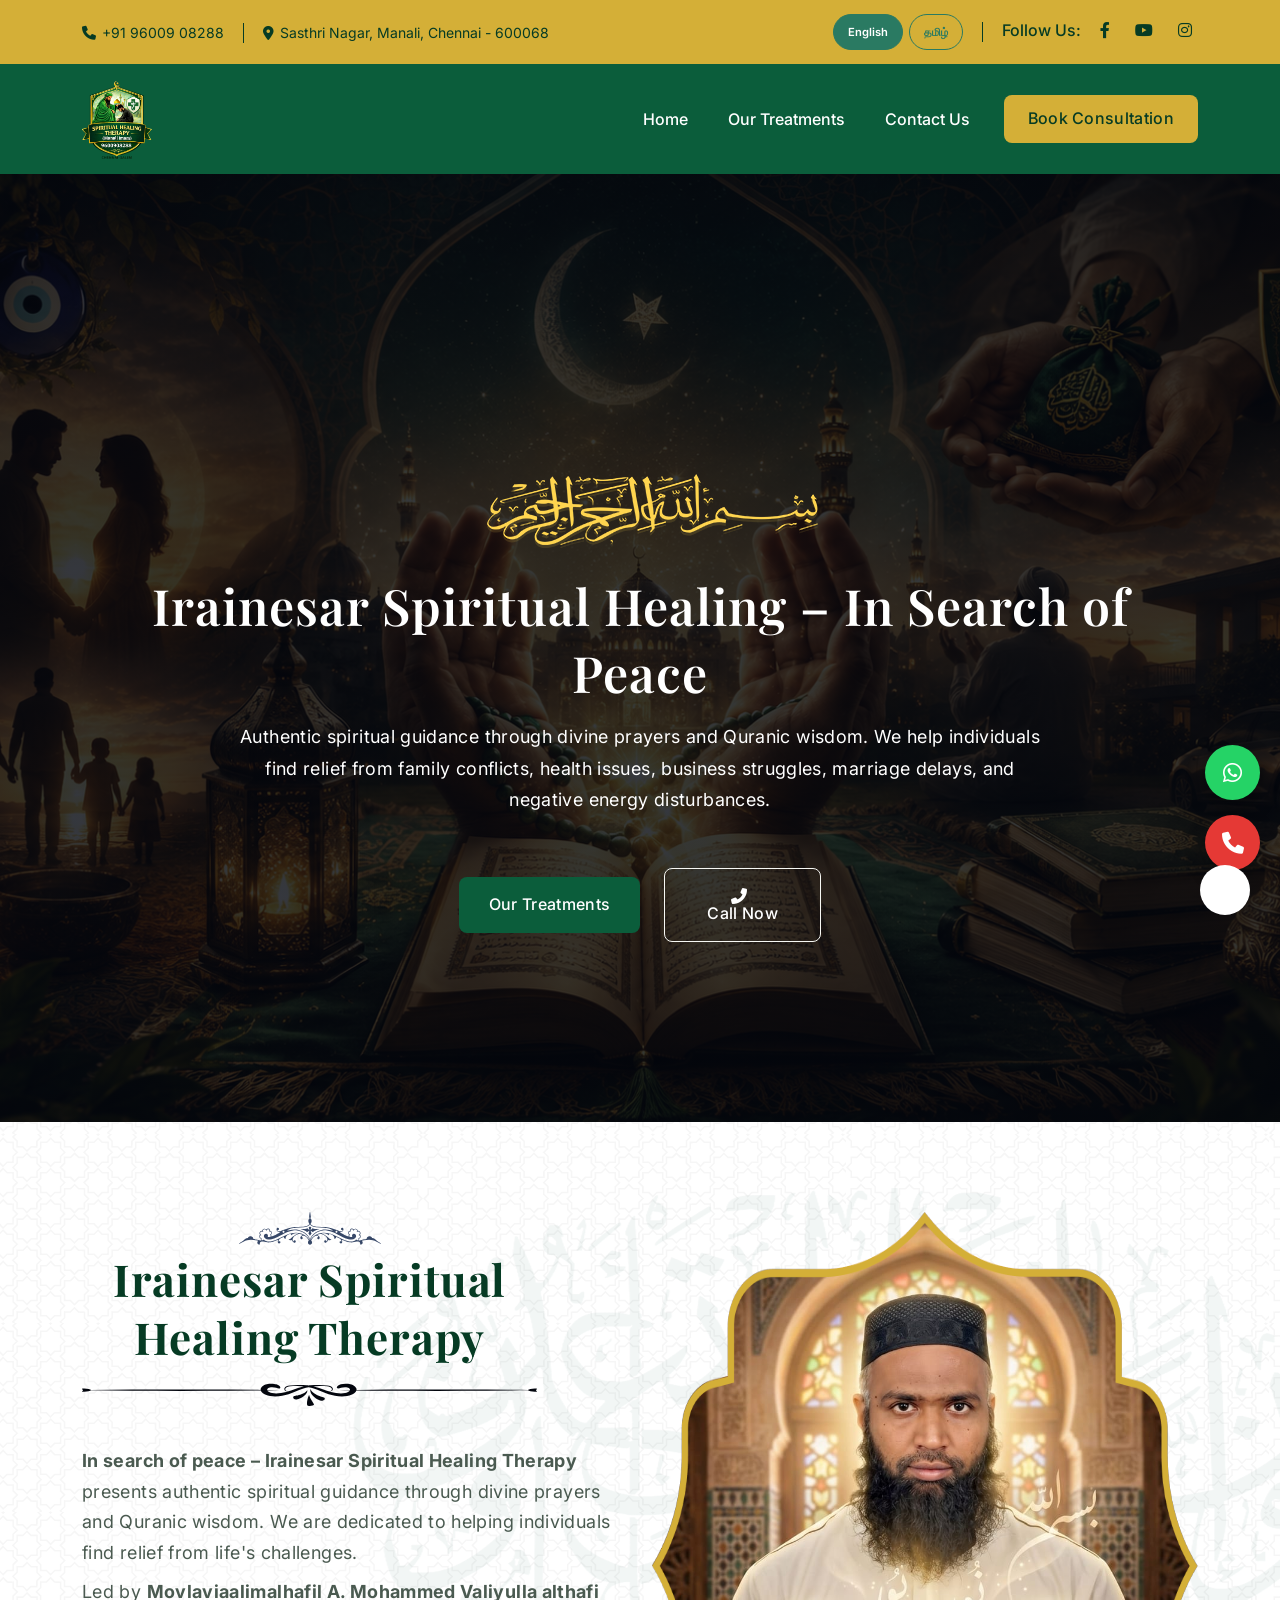
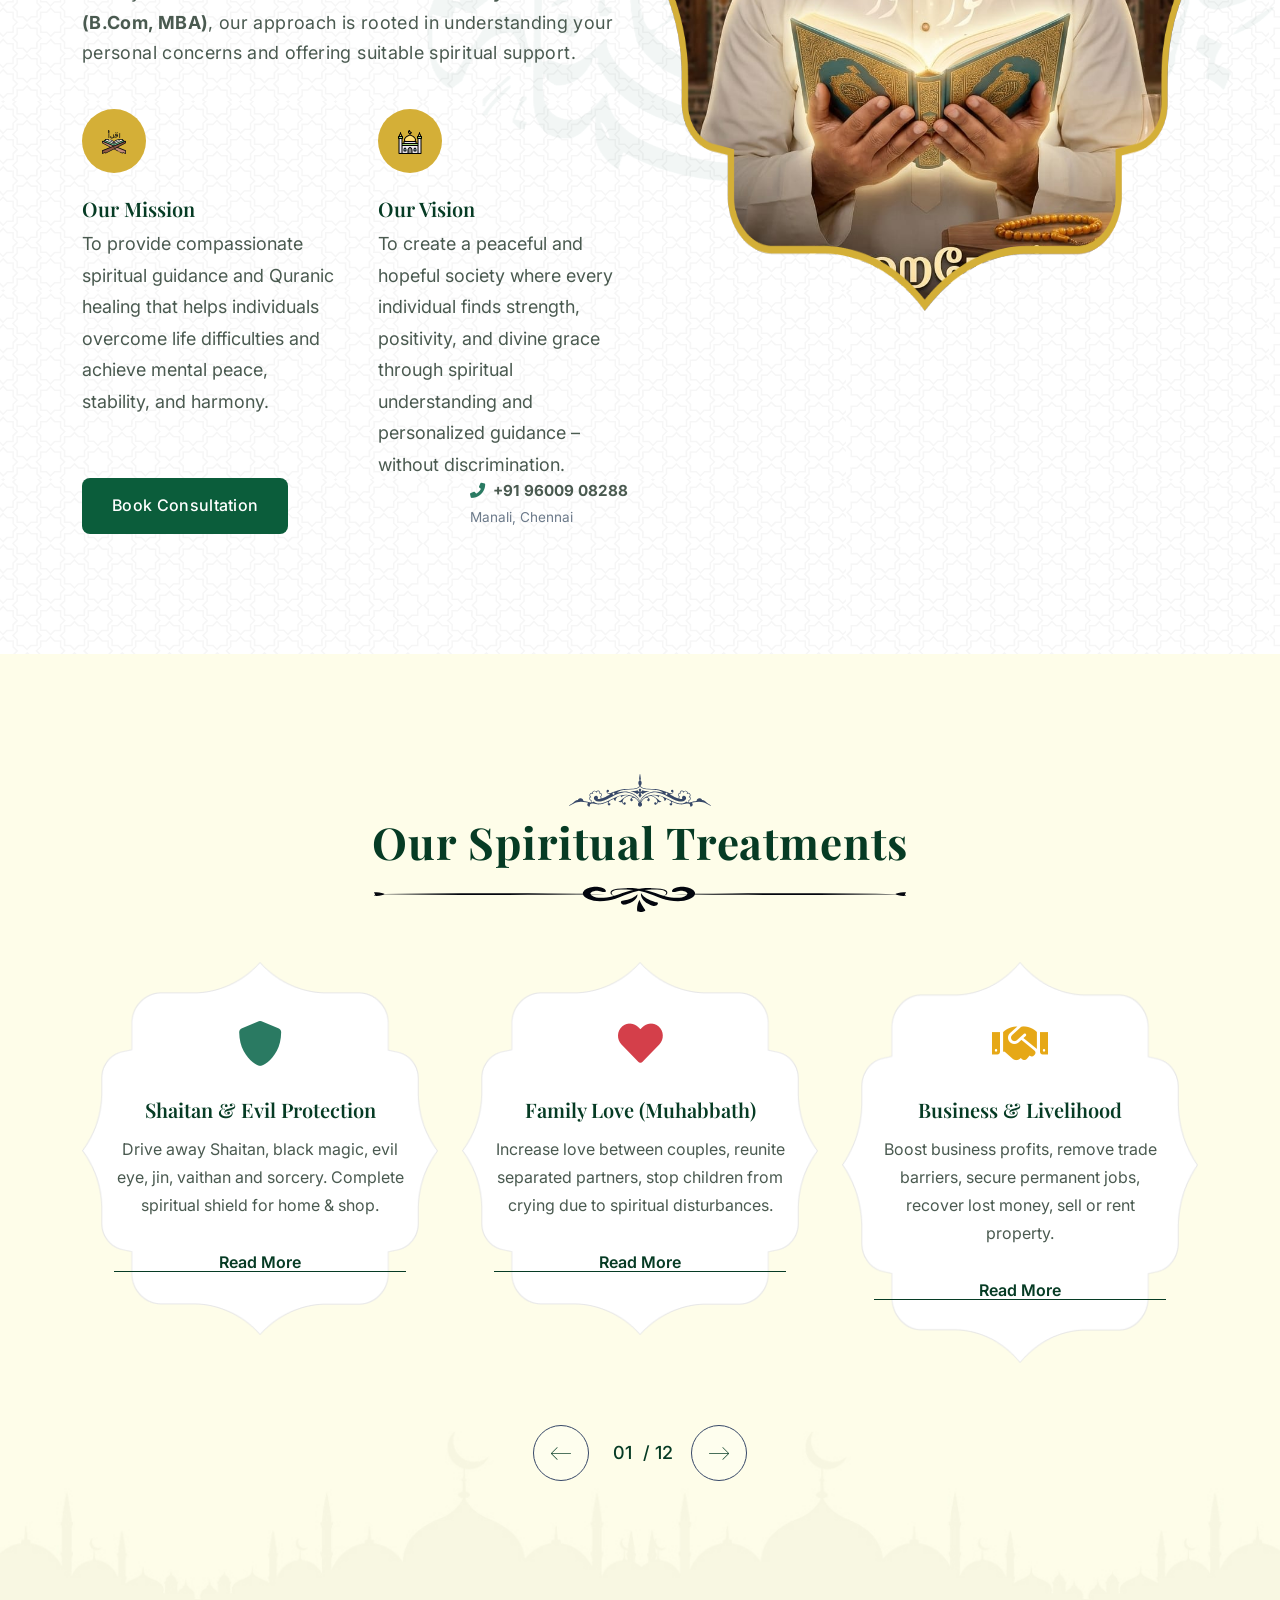
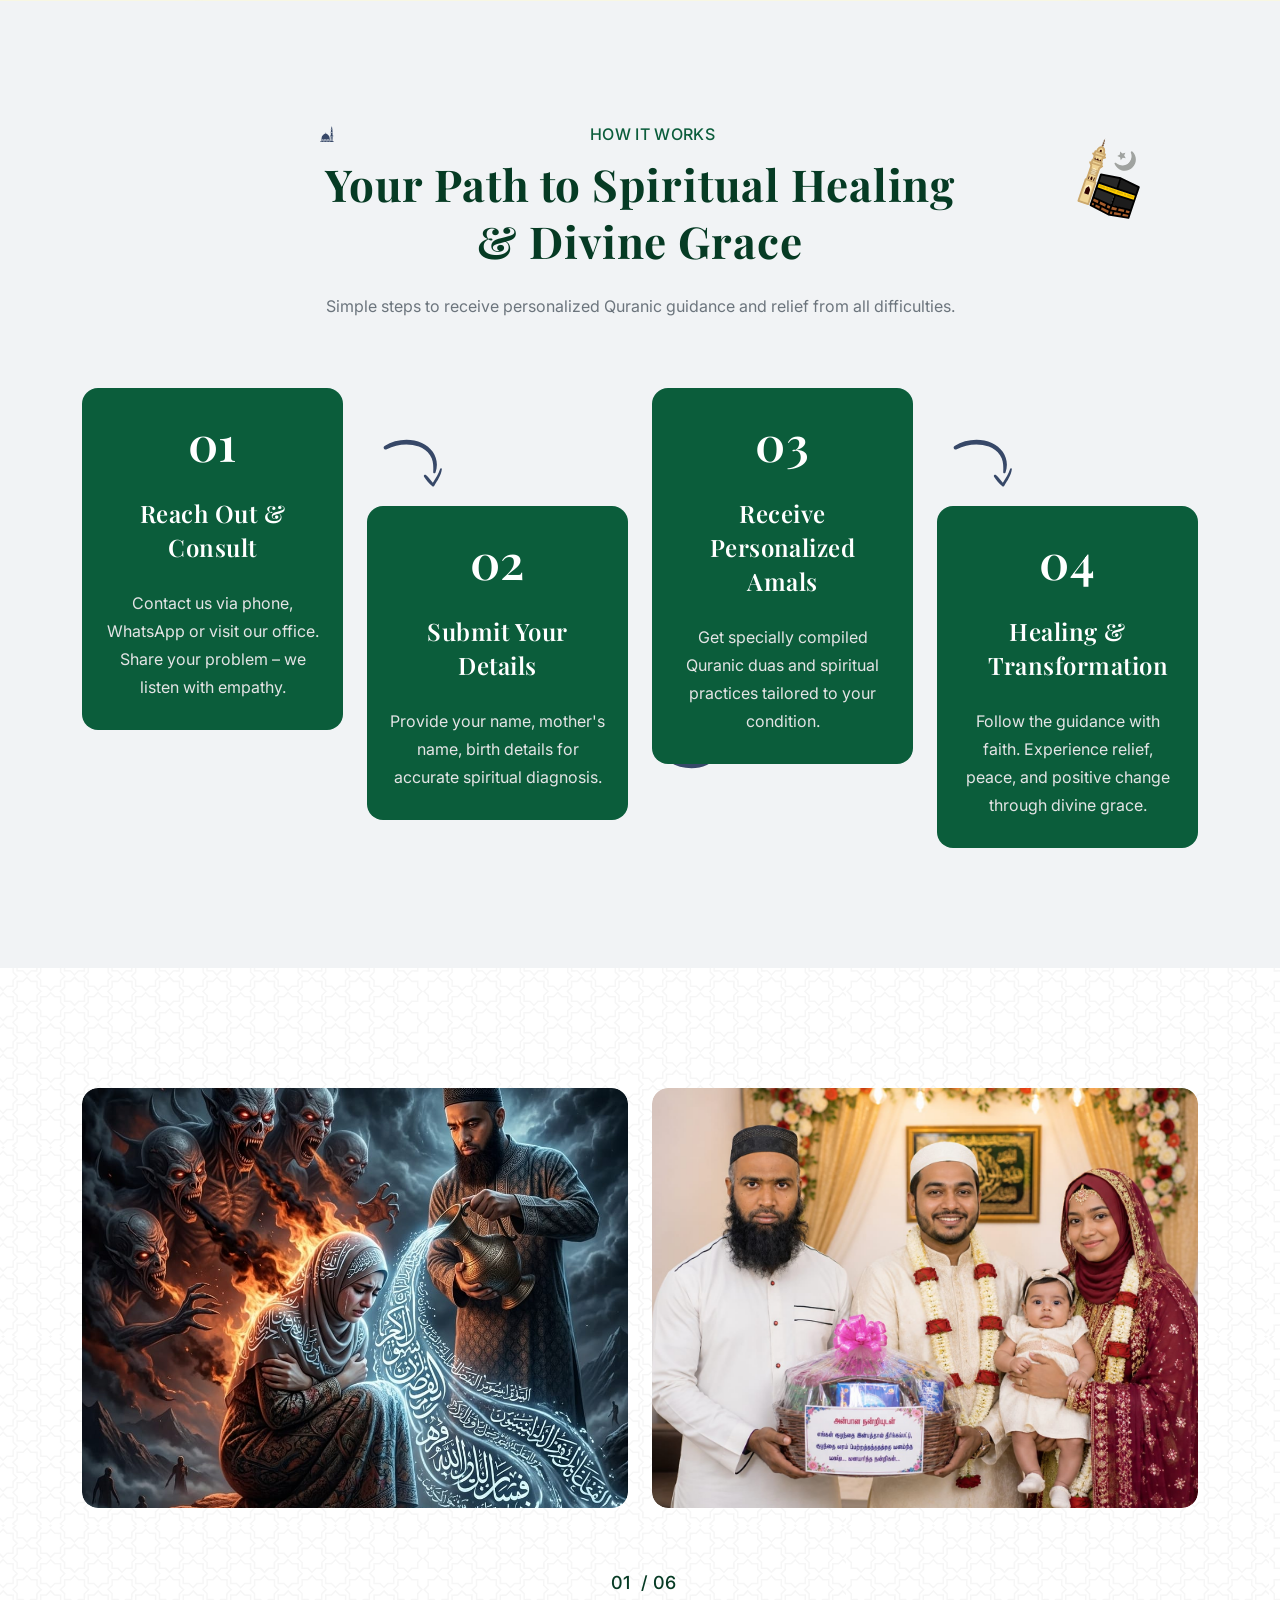
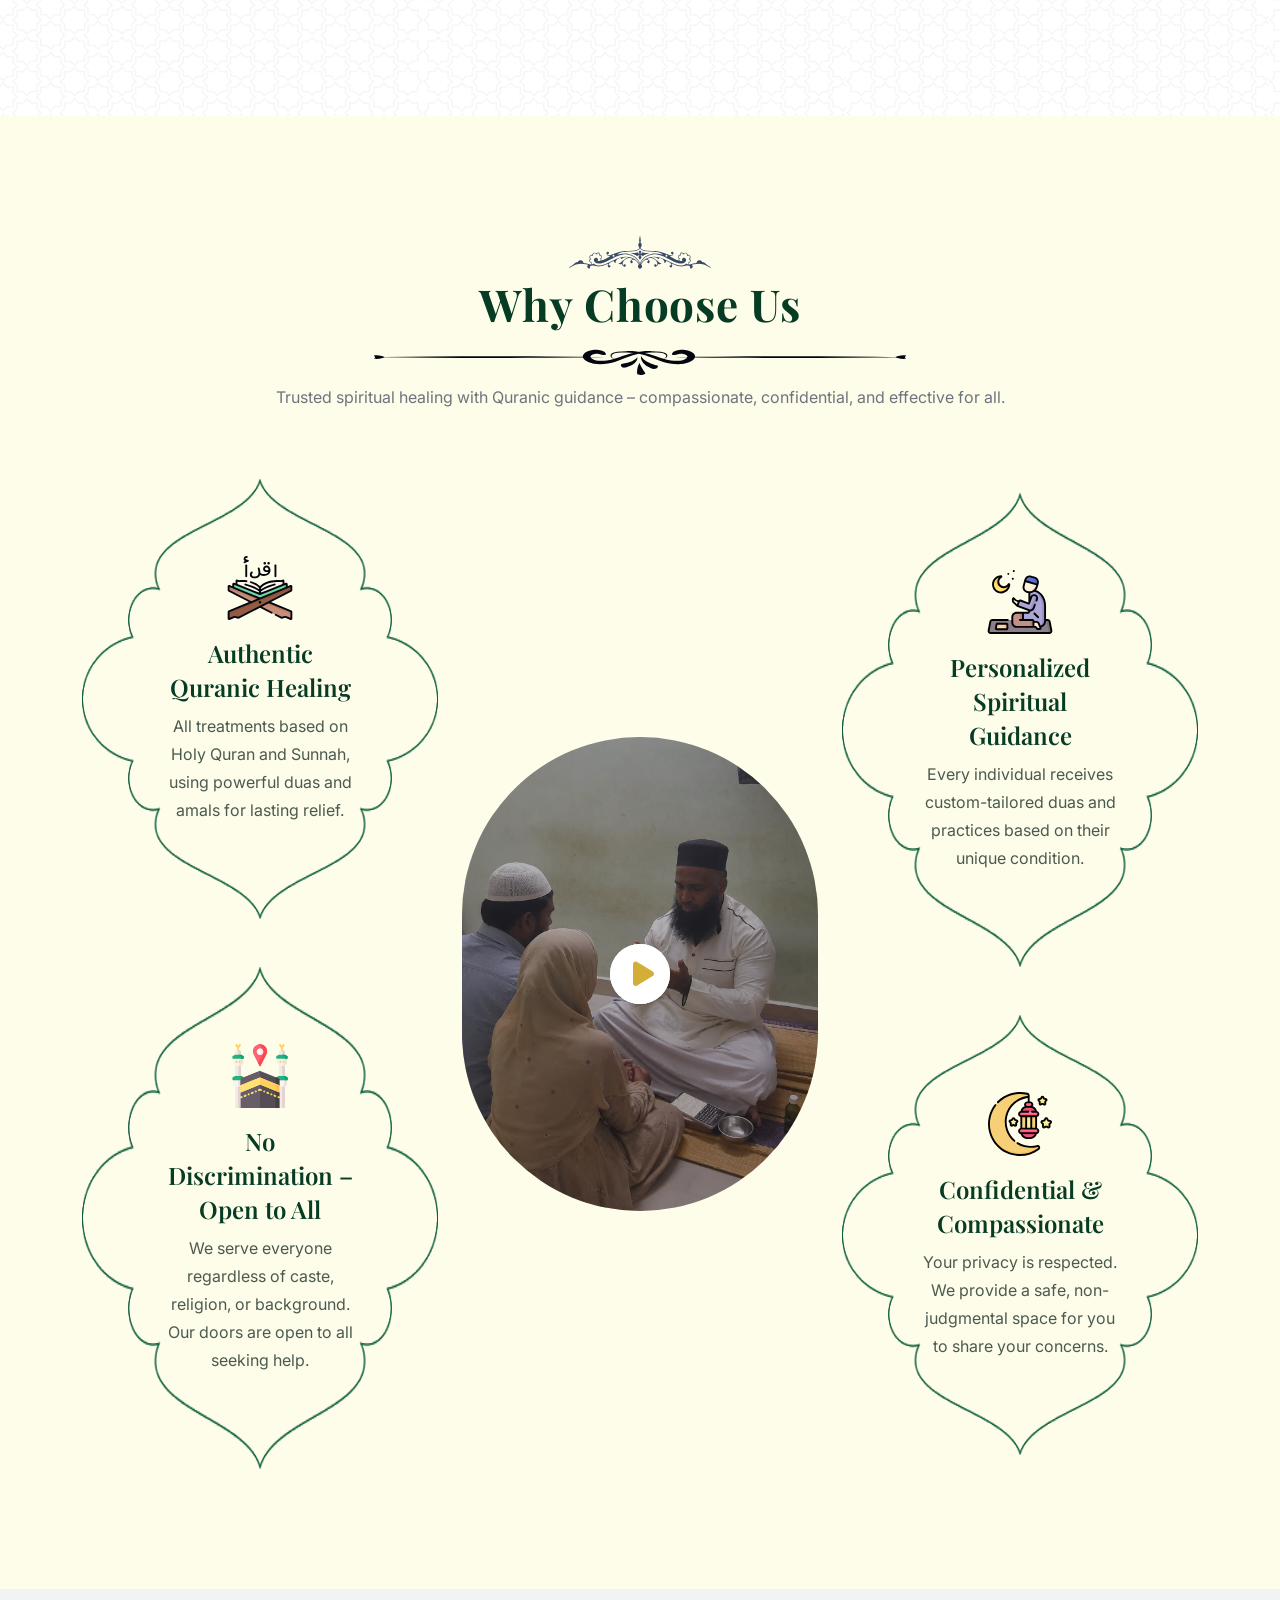
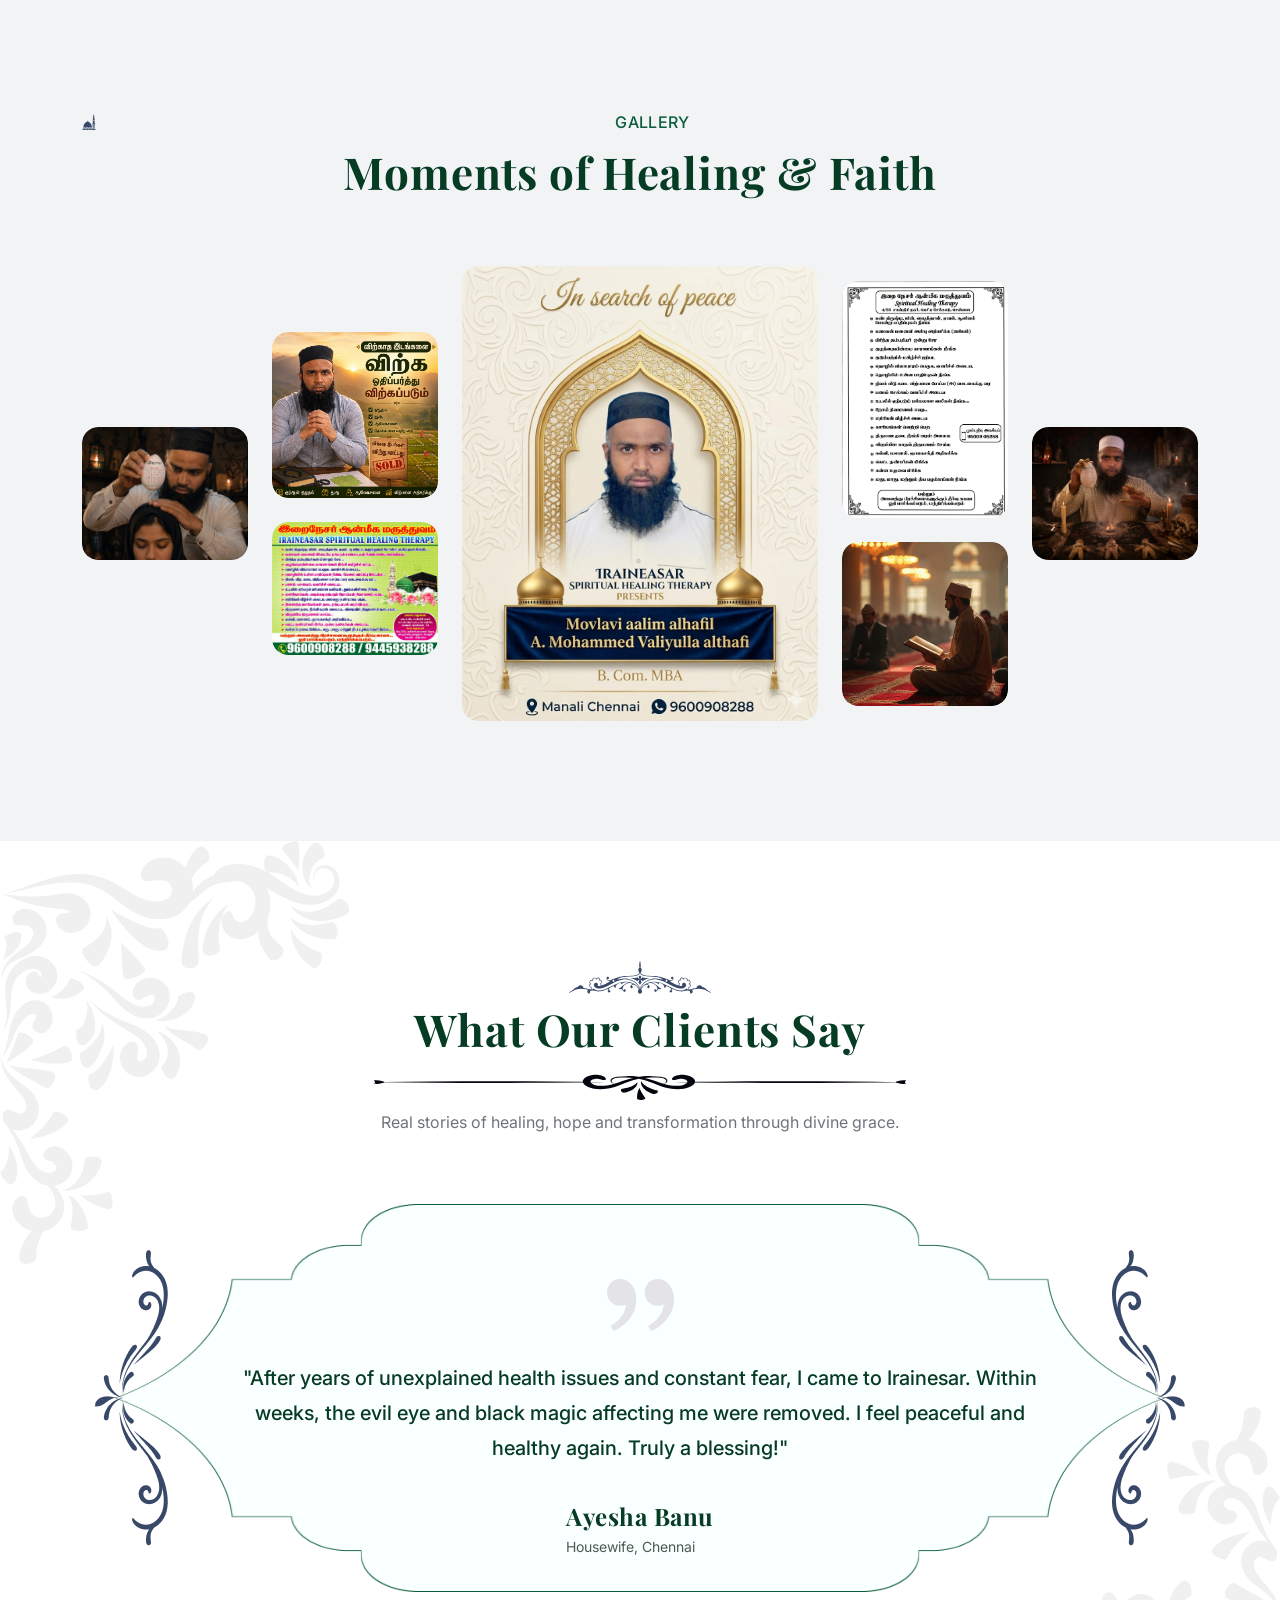
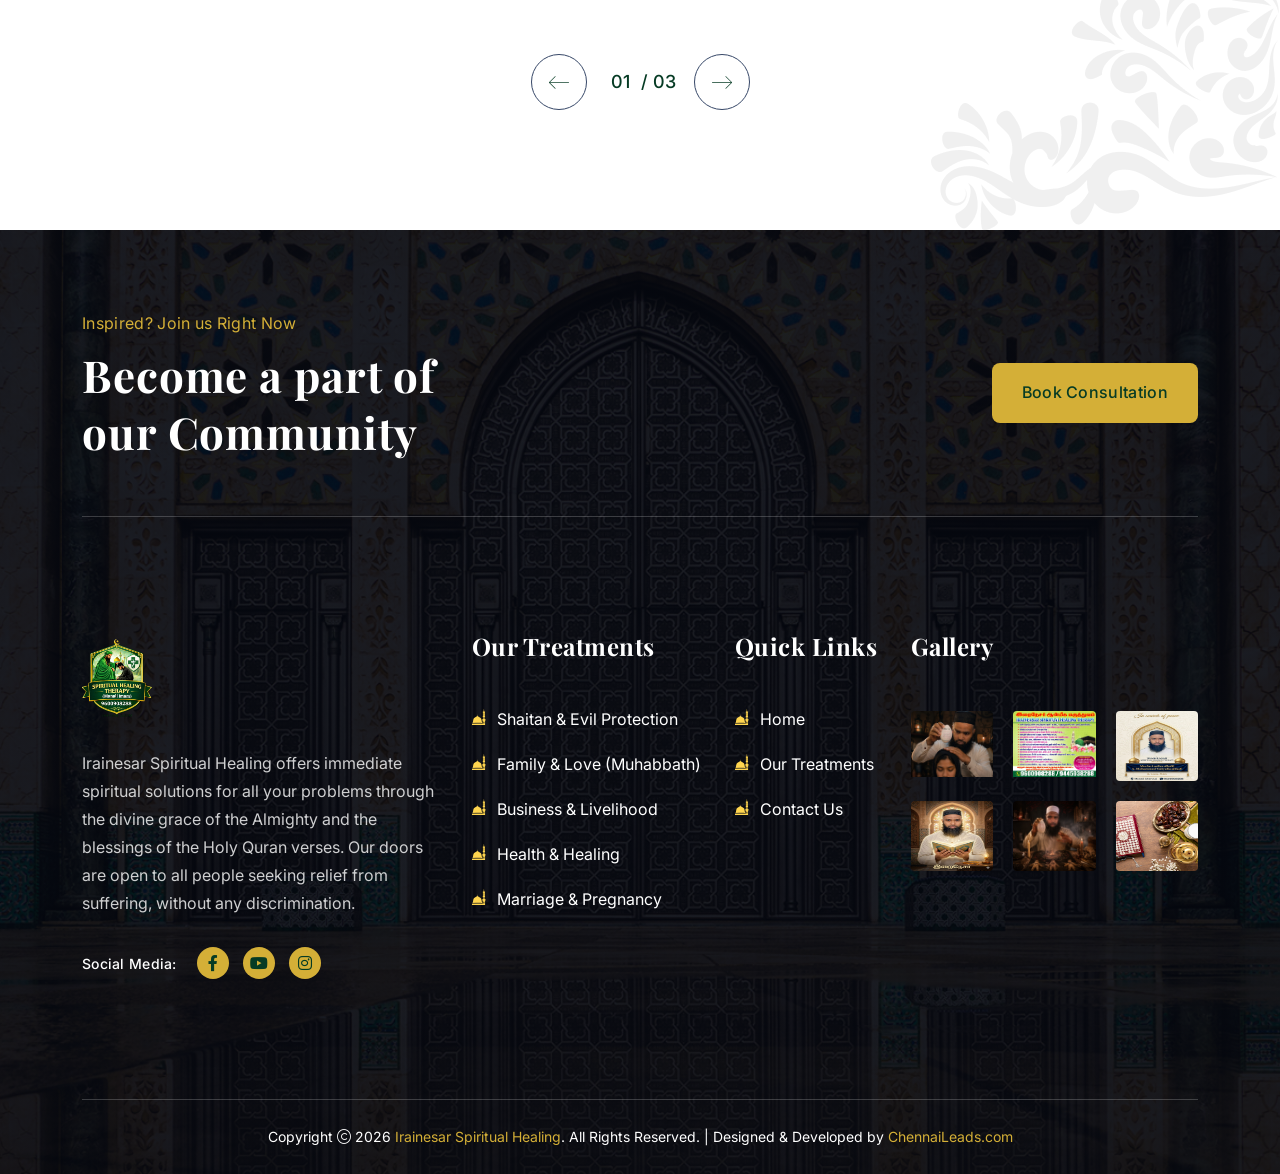
==== commit f50648ce: "Update index.html" ====
--- a/index.html
+++ b/index.html
@@ -401,6 +401,14 @@
                                
                             </div>
                         </div>
+                         <div class="swiper-slide">
+                            <div class="service-block th-ani">
+                                <div class="box-img global-img">
+                                    <img src="assets/image6.jpeg" alt="" style="height: 420px;">
+                                </div>
+                               
+                            </div>
+                        </div>
                     </div>
                     <div class="slider-controller">
                         <button data-slider-prev="#serviceSlider" class="slider-arrow default slider-prev"><i class="fa-thin fa-arrow-left-long"></i></button>
--- a/assets/css/style.css
+++ b/assets/css/style.css
@@ -31533,7 +31533,7 @@
 
 .service-block .box-img {
   border-radius: 16px;
-  margin-bottom: -225px;
+  /* margin-bottom: -225px; */
   overflow: hidden;
   position: relative;
   z-index: 2;
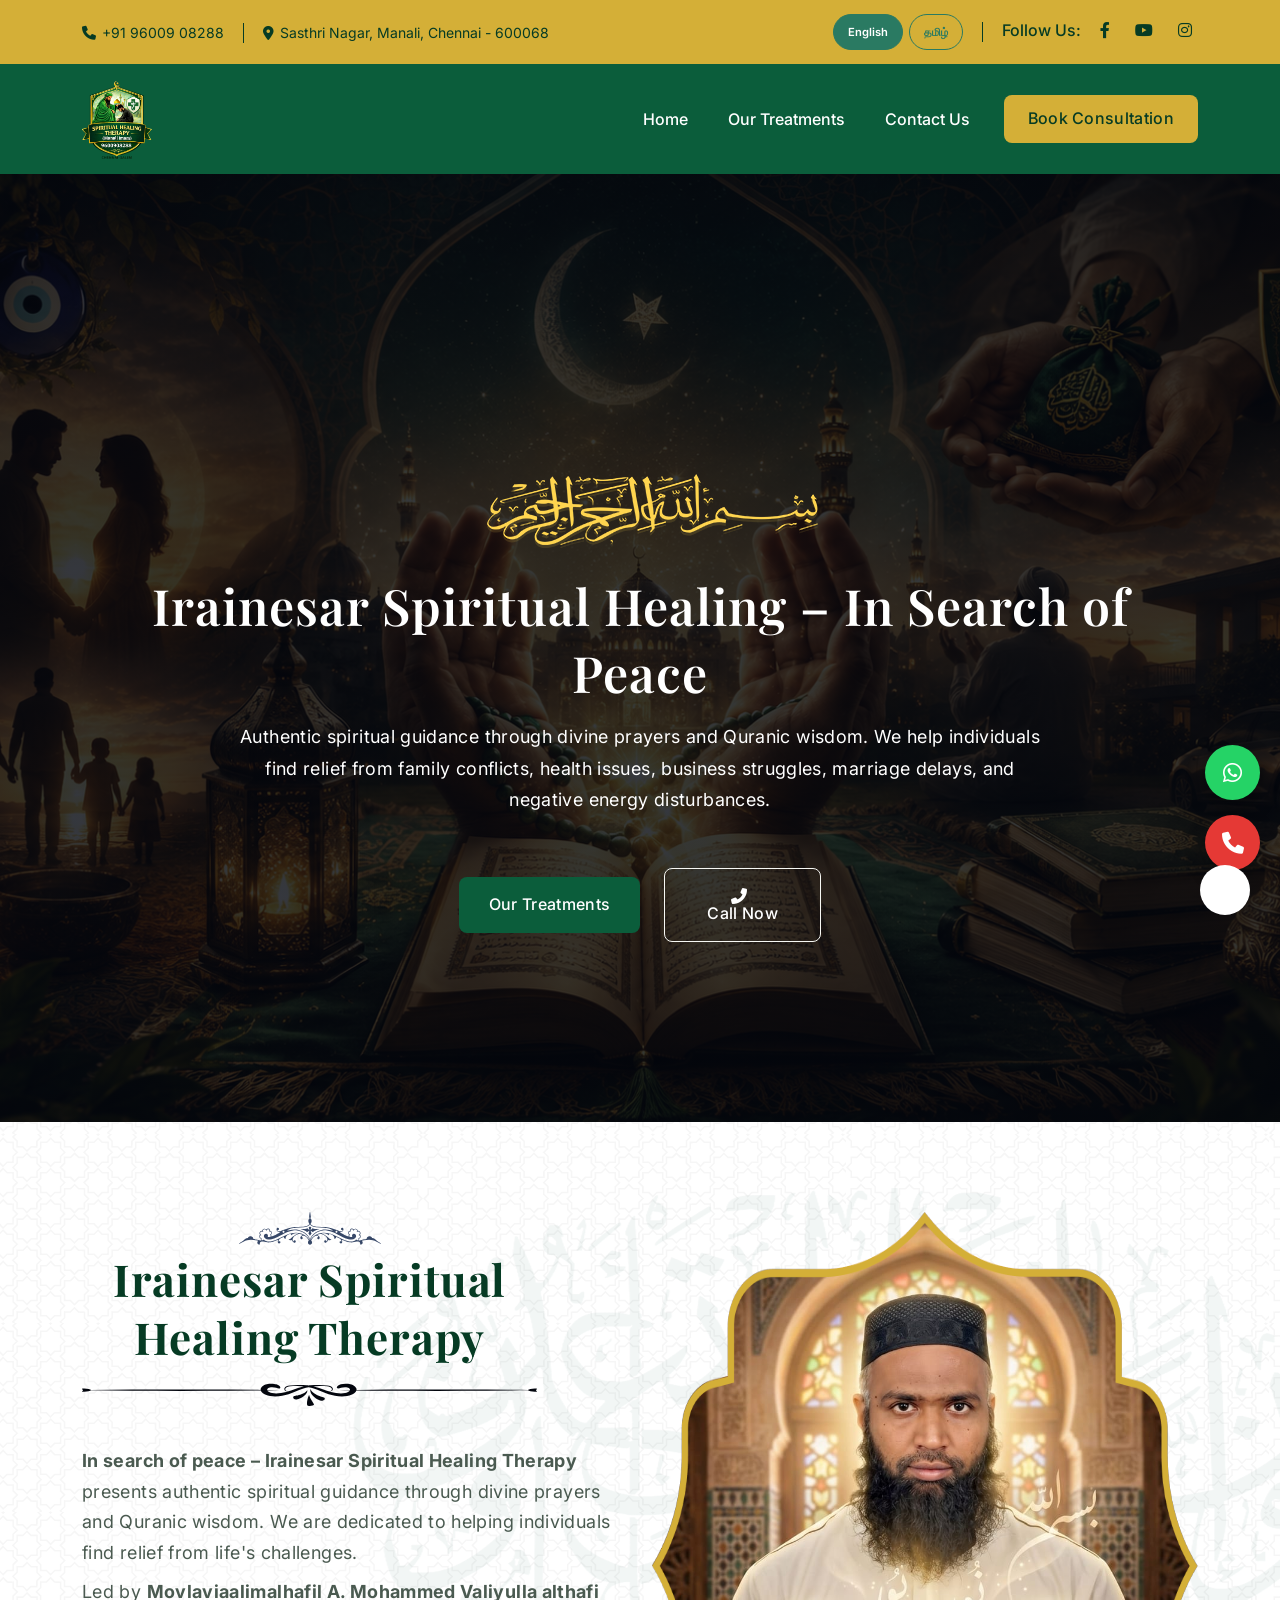
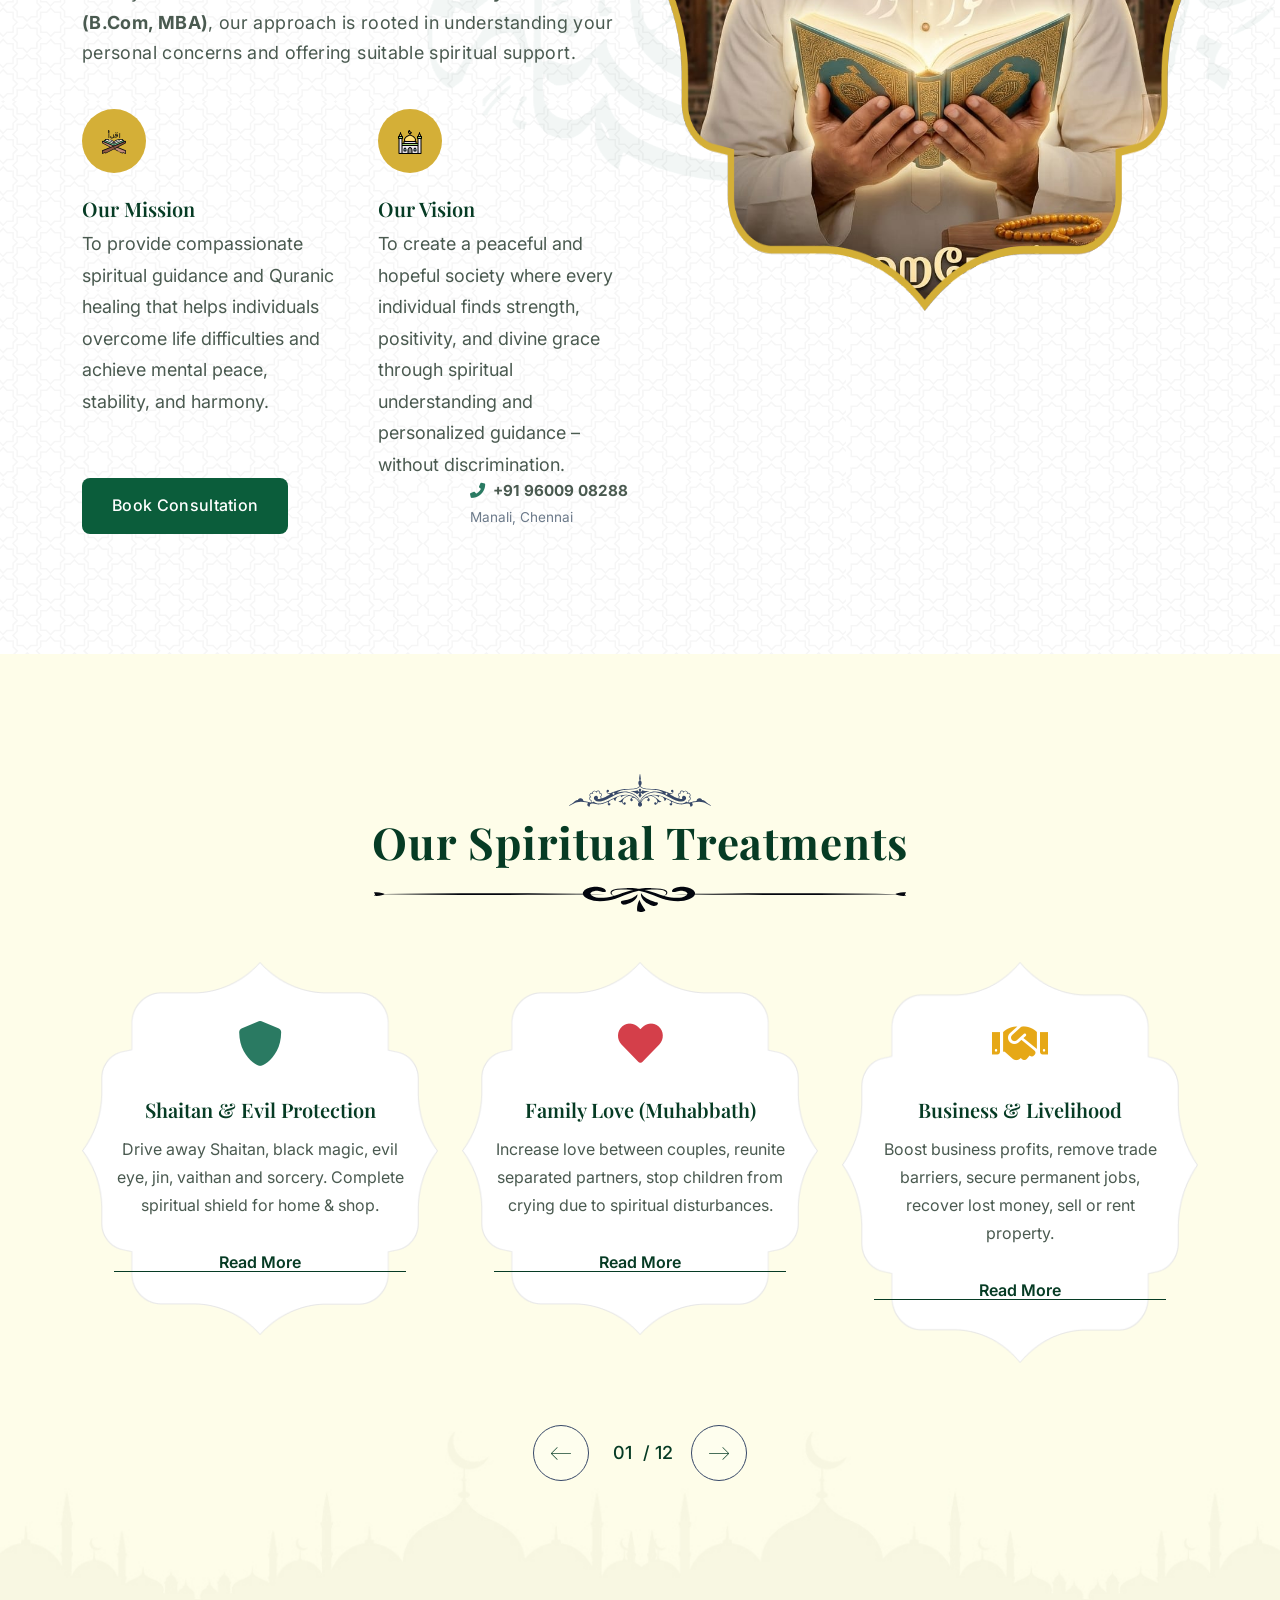
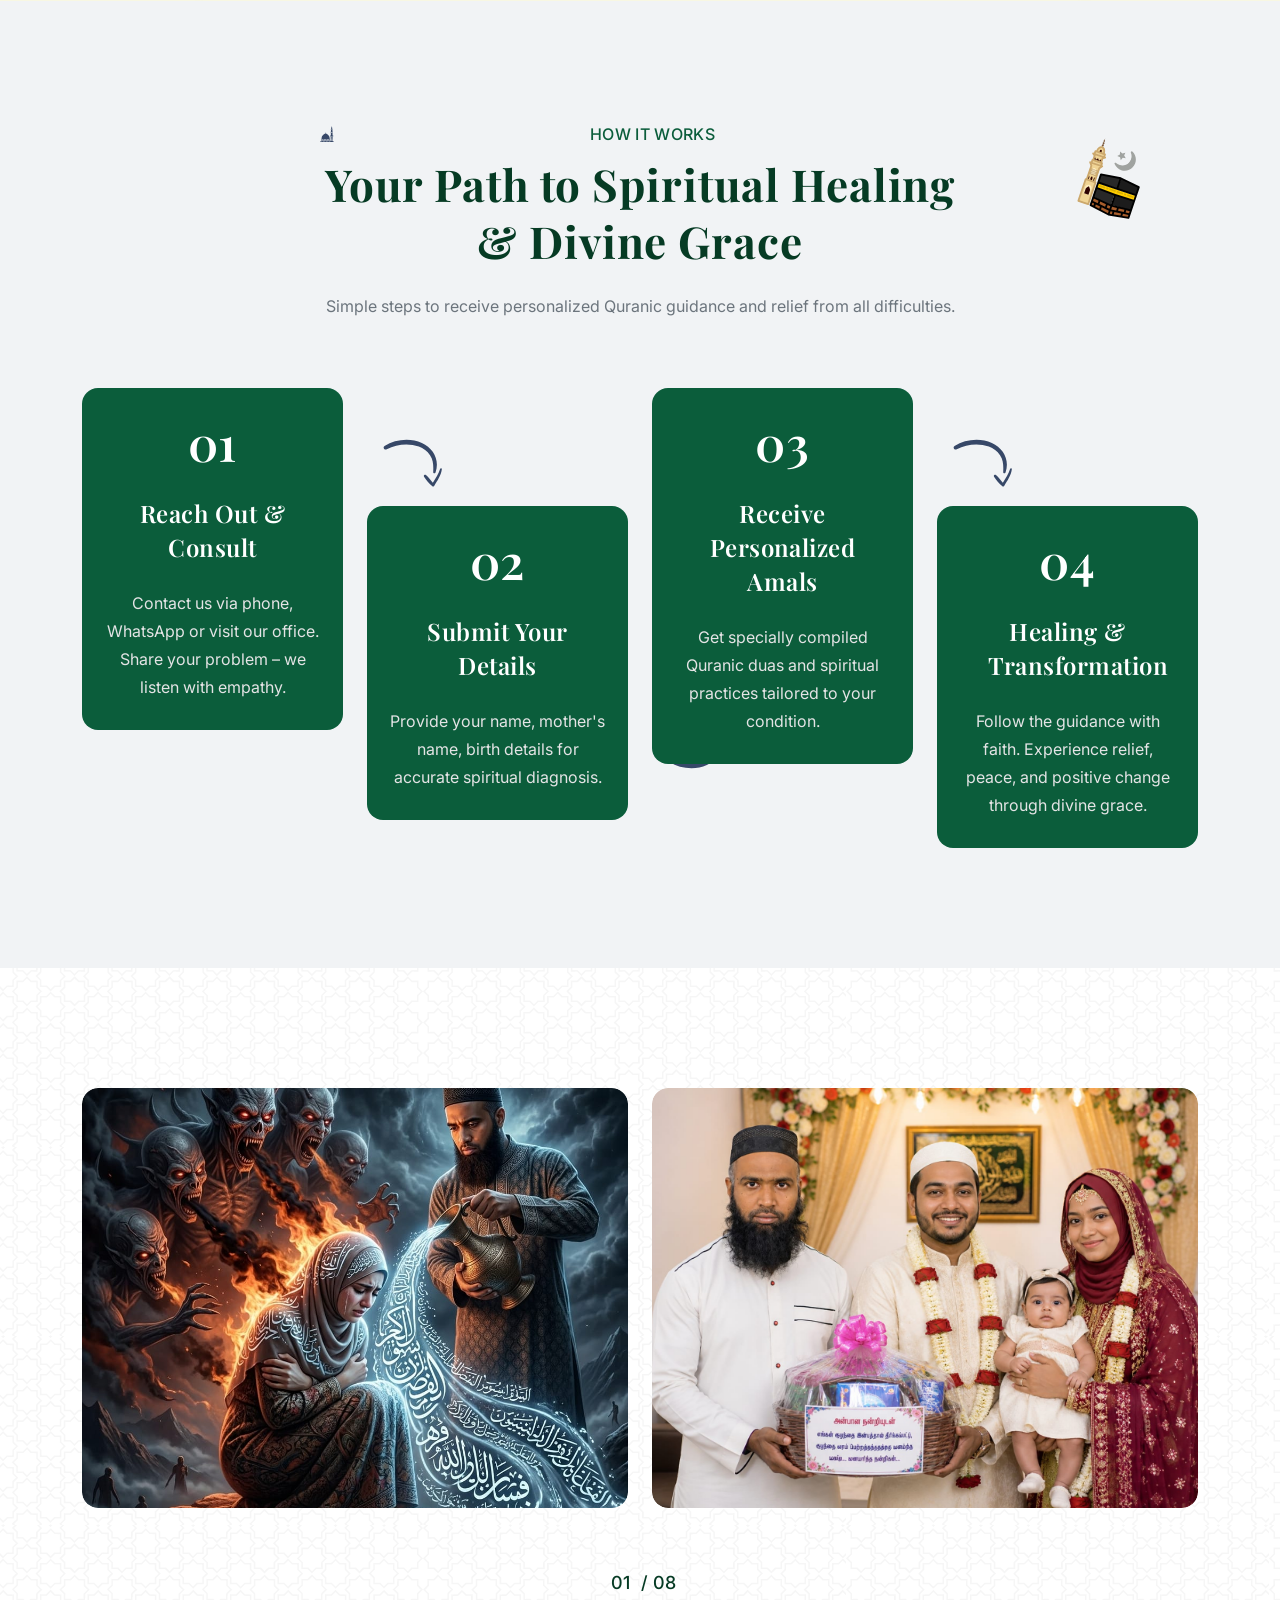
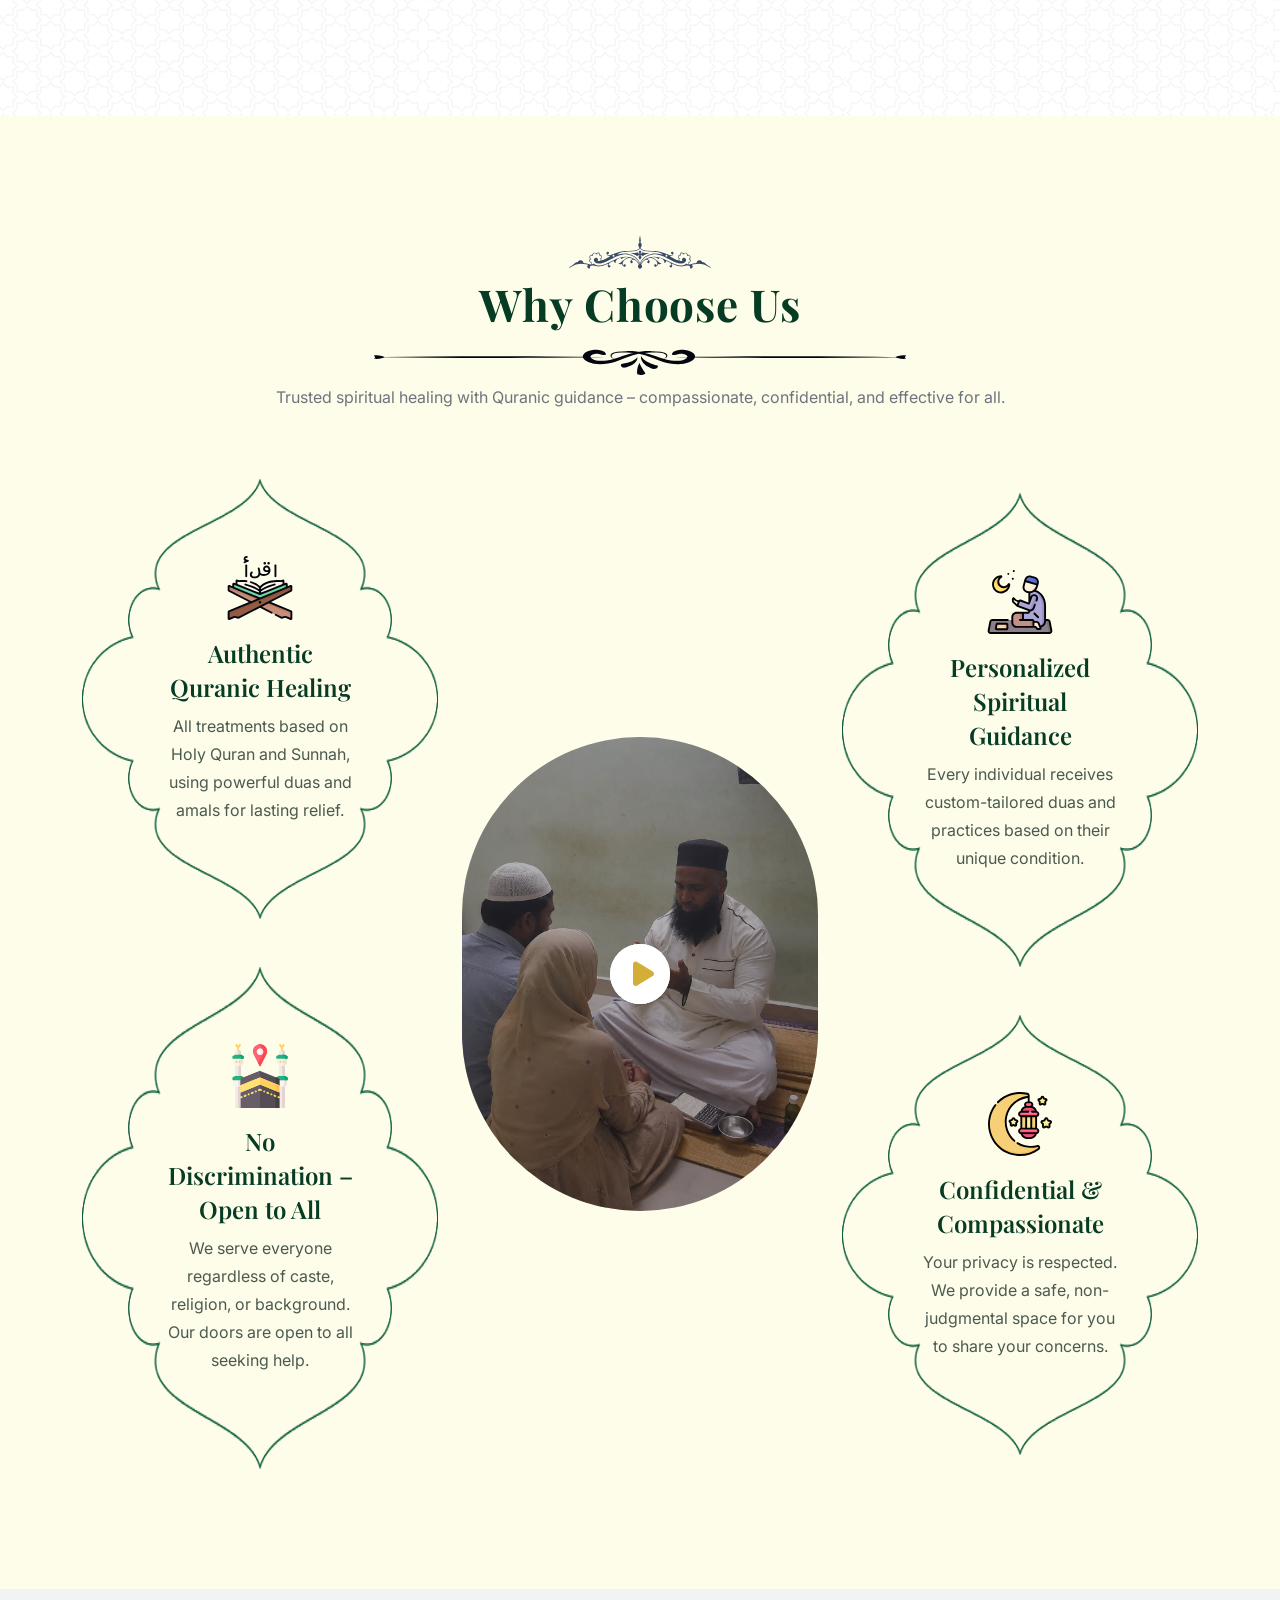
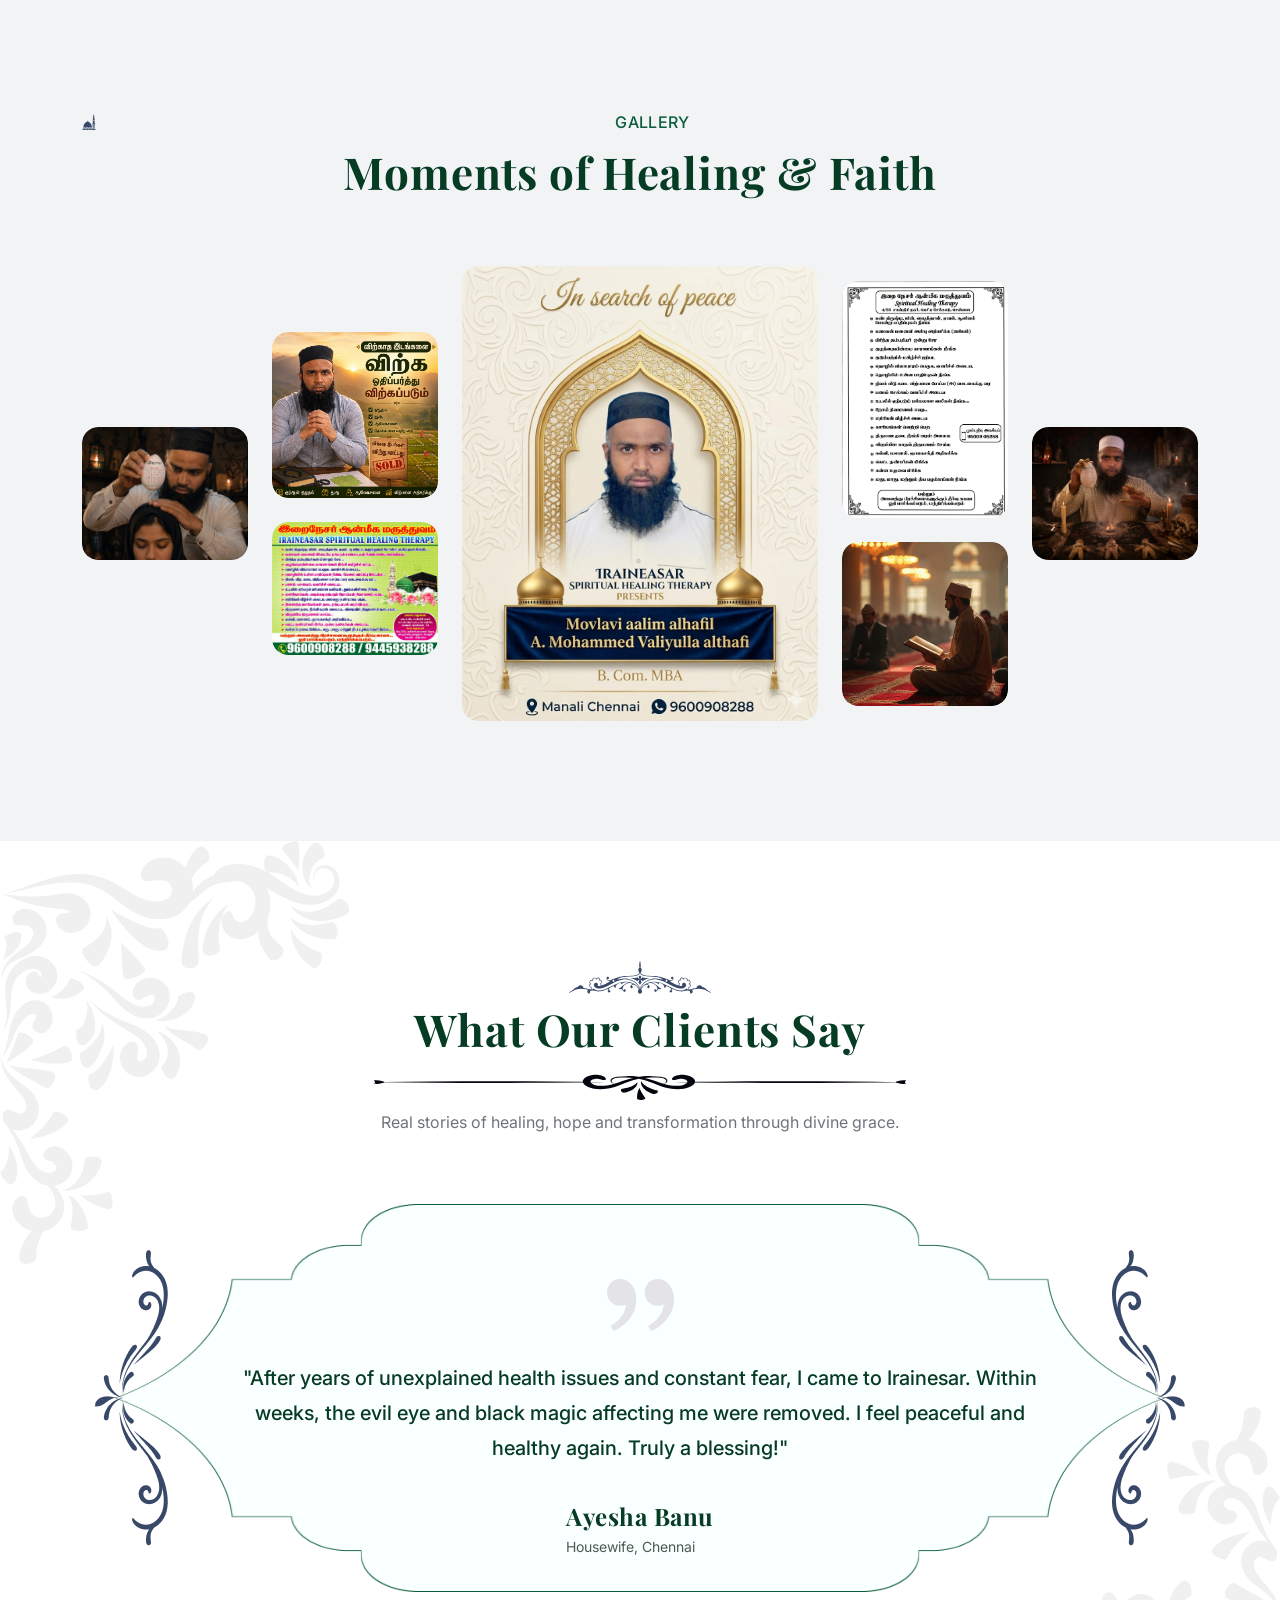
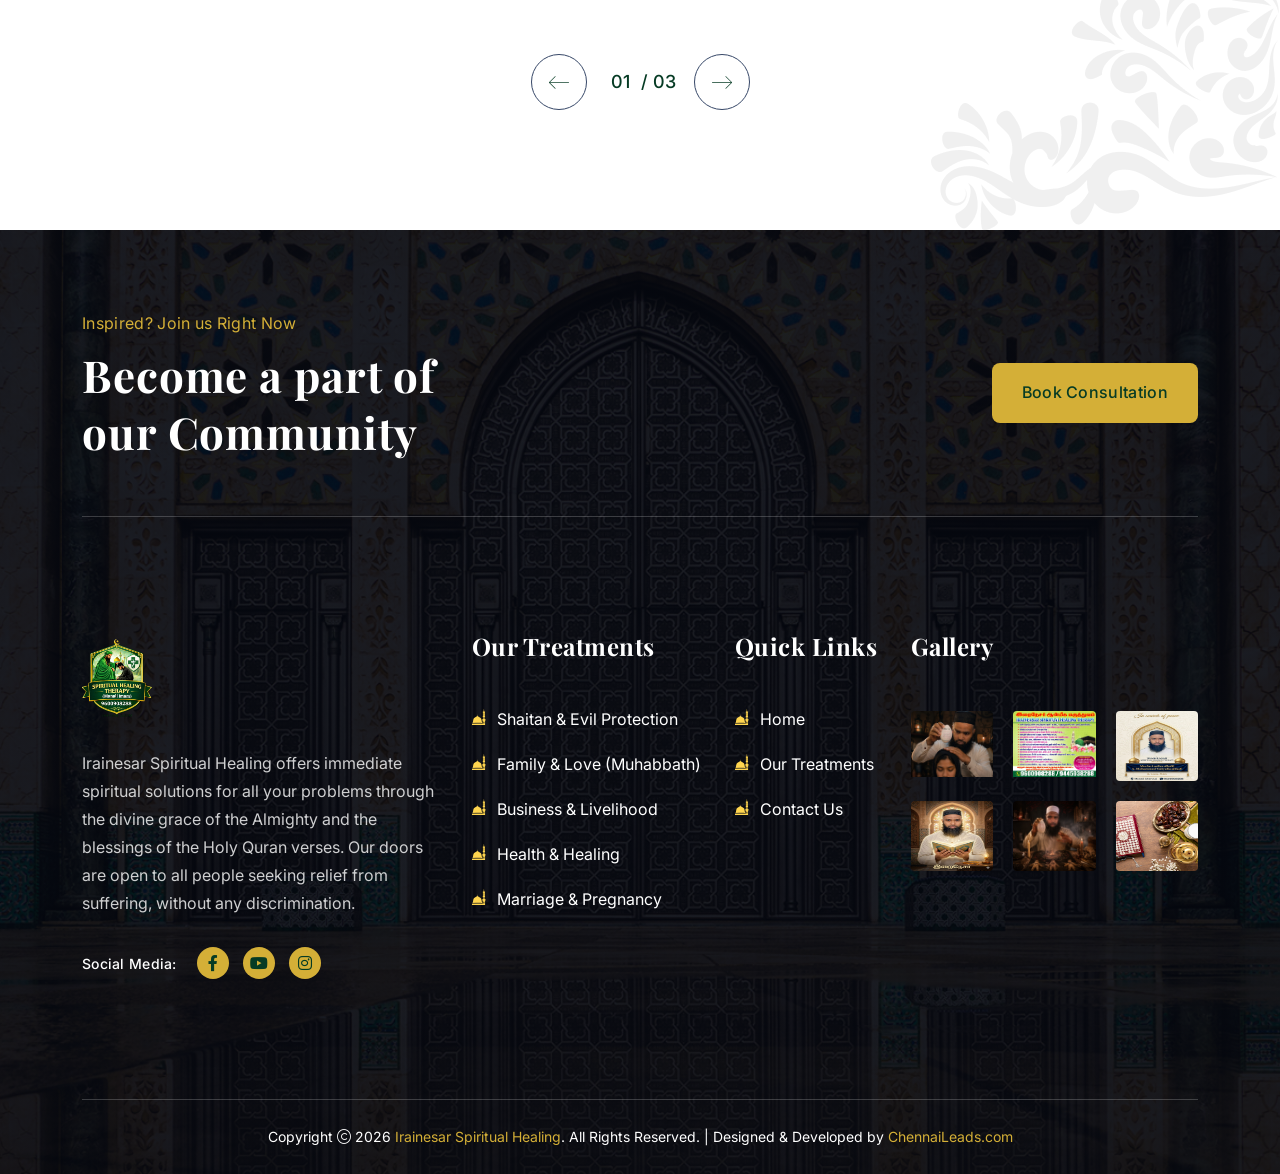
==== commit af391190: "Update index.html" ====
--- a/index.html
+++ b/index.html
@@ -205,7 +205,7 @@
                                 <h1 class="hero-title en-text" data-ani="slideinup" data-ani-delay="0.4s">Irainesar Spiritual Healing – In Search of Peace</h1>
                                 <h1 class="hero-title tamil-text" data-ani="slideinup" data-ani-delay="0.4s">இறைநேசர் ஆன்மீக மருத்துவம் – அமைதியை நாடி</h1>
                                 <p class="hero-text en-text" data-ani="slideinup" data-ani-delay="0.6s">Authentic spiritual guidance through divine prayers and Quranic wisdom. We help individuals find relief from family conflicts, health issues, business struggles, marriage delays, and negative energy disturbances.</p>
-                                <p class="hero-text tamil-text" data-ani="slideinup" data-ani-delay="0.6s">தெய்வீக பிரார்த்தனைகள் மற்றும் குர்ஆன் ஞானத்தின் மூலம் உண்மையான ஆன்மீக வழிகாட்டுதல். குடும்ப பிரச்சனைகள், உடல்நல பிரச்சினைகள், தொழில் தடைகள், திருமண தாமதங்கள் மற்றும் எதிர்மறை சக்திகள் ஆகியவற்றிலிருந்து நிவாரணம் பெற உதவுகிறோம்.</p>
+                                <p class="hero-text tamil-text" data-ani="slideinup" data-ani-delay="0.6s">ஆன்மீக பிரார்த்தனைகள் மற்றும் குர்ஆன் ஞானத்தின் மூலம் உண்மையான ஆன்மீக வழிகாட்டுதல். குடும்ப பிரச்சனைகள், உடல்நல பிரச்சினைகள், தொழில் தடைகள், திருமண தாமதங்கள் மற்றும் எதிர்மறை சக்திகள் ஆகியவற்றிலிருந்து நிவாரணம் பெற உதவுகிறோம்.</p>
                                 <div class="btn-group justify-content-center" data-ani="slideinup" data-ani-delay="0.8s">
                                     <a href="treatment.html" class="th-btn style2"><span class="btn-text en-text" data-back="Our Treatments" data-front="Our Treatments"></span><span class="btn-text tamil-text" data-back="எங்கள் சிகிச்சைகள்" data-front="எங்கள் சிகிச்சைகள்"></span></a>
                                     <a href="tel:+919600908288" class="th-btn border-btn"><i class="fas fa-phone-alt"></i><span class="btn-text en-text" data-back="Call Now" data-front="Call Now"></span><span class="btn-text tamil-text" data-back="இப்போது அழைக்க" data-front="இப்போது அழைக்க"></span></a>
@@ -221,9 +221,9 @@
                             <div class="hero-style1">
                                 <span class="sub-title" data-ani="slideindown" data-ani-delay="0.2s"><img src="assets/img/theme-img/sub-title.svg" alt=""></span>
                                 <h1 class="hero-title en-text" data-ani="slideinup" data-ani-delay="0.4s">Heal Your Life with Divine Grace</h1>
-                                <h1 class="hero-title tamil-text" data-ani="slideinup" data-ani-delay="0.4s">தெய்வீக அருளால் உங்கள் வாழ்க்கையை குணமாக்குங்கள்</h1>
+                                <h1 class="hero-title tamil-text" data-ani="slideinup" data-ani-delay="0.4s">ஆன்மீக அருளால் உங்கள் வாழ்க்கையை குணமாக்குங்கள்</h1>
                                 <p class="hero-text en-text" data-ani="slideinup" data-ani-delay="0.6s">Led by Movlaviaalimalhafil A. Mohammed Valiyulla althafi (B.Com, MBA), we provide compassionate spiritual consultation for all people, regardless of caste or religion.</p>
-                                <p class="hero-text tamil-text" data-ani="slideinup" data-ani-delay="0.6s">மௌலவியாலிமல்ஹபில் ஏ. முகமது வலியுல்லா அல்தாபி (B.Com, MBA) தலைமையில், ஜாதி மத பேதமின்றி அனைத்து மக்களுக்கும் இரக்கமுள்ள ஆன்மீக ஆலோசனையை வழங்குகிறோம்.</p>
+                                <p class="hero-text tamil-text" data-ani="slideinup" data-ani-delay="0.6s">மௌலவி அல்-ஹாபிழ்  A . முகமது வலியுல்லா அல்தாபி (B.Com, MBA) தலைமையில், ஜாதி மத பேதமின்றி அனைத்து மக்களுக்கும் இரக்கமுள்ள ஆன்மீக ஆலோசனையை வழங்குகிறோம்.</p>
                                 <div class="btn-group justify-content-center" data-ani="slideinup" data-ani-delay="0.8s">
                                     <a href="treatment.html" class="th-btn style2"><span class="btn-text en-text" data-back="Explore Services" data-front="Explore Services"></span><span class="btn-text tamil-text" data-back="சேவைகளை ஆராய" data-front="சேவைகளை ஆராய"></span></a>
                                     <a href="contact.html" class="th-btn border-btn"><i class="fas fa-envelope"></i><span class="btn-text en-text" data-back="Get Guidance" data-front="Get Guidance"></span><span class="btn-text tamil-text" data-back="வழிகாட்டுதல் பெற" data-front="வழிகாட்டுதல் பெற"></span></a>
@@ -251,9 +251,9 @@
                         <span class="title-img"><img src="assets/img/theme-img/title_shape2.svg" alt="shape"></span>
                     </div>
                     <p class="mt-n2 fs-18 wow fadeInUp en-text"><strong>In search of peace – Irainesar Spiritual Healing Therapy</strong> presents authentic spiritual guidance through divine prayers and Quranic wisdom. We are dedicated to helping individuals find relief from life's challenges.</p>
-                    <p class="mt-n2 fs-18 wow fadeInUp tamil-text"><strong>அமைதியை நாடி – இறைநேசர் ஆன்மீக மருத்துவம்</strong> தெய்வீக பிரார்த்தனைகள் மற்றும் குர்ஆன் ஞானத்தின் மூலம் உண்மையான ஆன்மீக வழிகாட்டுதலை வழங்குகிறது.</p>
+                    <p class="mt-n2 fs-18 wow fadeInUp tamil-text"><strong>அமைதியை நாடி – இறைநேசர் ஆன்மீக மருத்துவம்</strong> ஆன்மீக பிரார்த்தனைகள் மற்றும் குர்ஆன் ஞானத்தின் மூலம் உண்மையான ஆன்மீக வழிகாட்டுதலை வழங்குகிறது.</p>
                     <p class="mt-n2 mb-40 fs-18 wow fadeInUp en-text">Led by <strong>Movlaviaalimalhafil A. Mohammed Valiyulla althafi (B.Com, MBA)</strong>, our approach is rooted in understanding your personal concerns and offering suitable spiritual support.</p>
-                    <p class="mt-n2 mb-40 fs-18 wow fadeInUp tamil-text"><strong>மௌலவியாலிமல்ஹபில் ஏ. முகமது வலியுல்லா அல்தாபி (B.Com, MBA)</strong> தலைமையில், உங்கள் தனிப்பட்ட கவலைகளைப் புரிந்துகொண்டு பொருத்தமான ஆன்மீக ஆதரவை வழங்குகிறோம்.</p>
+                    <p class="mt-n2 mb-40 fs-18 wow fadeInUp tamil-text"><strong>மௌலவி அல்-ஹாபிழ்  A . முகமது வலியுல்லா அல்தாபி (B.Com, MBA)</strong> தலைமையில், உங்கள் தனிப்பட்ட கவலைகளைப் புரிந்துகொண்டு பொருத்தமான ஆன்மீக ஆதரவை வழங்குகிறோம்.</p>
                     <div class="about-feature-wrap">
                         <div class="about-feature wow fadeInUp">
                             <div class="box-icon"><img src="assets/img/icon/about_1_1.svg" alt="Icon"></div>
@@ -268,7 +268,7 @@
                             <div class="media-body">
                                 <h3 class="box-title en-text">Our Vision</h3><h3 class="box-title tamil-text">எங்கள் பார்வை</h3>
                                 <p class="box-text en-text">To create a peaceful and hopeful society where every individual finds strength, positivity, and divine grace through spiritual understanding and personalized guidance – without discrimination.</p>
-                                <p class="box-text tamil-text">ஜாதி மத பேதமின்றி, ஒவ்வொரு தனிநபரும் ஆன்மீக புரிதல் மற்றும் தனிப்பயனாக்கப்பட்ட வழிகாட்டுதல் மூலம் வலிமை, நேர்மறை மற்றும் தெய்வீக அருளைக் காணும் அமைதியான சமூகத்தை உருவாக்குவது.</p>
+                                <p class="box-text tamil-text">ஜாதி மத பேதமின்றி, ஒவ்வொரு தனிநபரும் ஆன்மீக புரிதல் மற்றும் தனிப்பயனாக்கப்பட்ட வழிகாட்டுதல் மூலம் வலிமை, நேர்மறை மற்றும் ஆன்மீக அருளைக் காணும் அமைதியான சமூகத்தை உருவாக்குவது.</p>
                             </div>
                         </div>
                     </div>
@@ -311,7 +311,7 @@
                         <div class="swiper-slide"><div class="service-card"><div class="box-content"><div class="box-icon"><i class="fas fa-home" style="font-size:2.8rem;color:#2a7a62;"></i></div><h3 class="box-title en-text"><a href="treatment.html">Home, Property & Theft</a></h3><h3 class="box-title tamil-text"><a href="treatment.html">வீடு, சொத்து & திருட்டு</a></h3><p class="box-text en-text">Protect from theft, recover stolen items, ensure safety of women, maintain peace in house and workplace.</p><p class="box-text tamil-text">திருட்டில் இருந்து பாதுகாக்க, திருடப்பட்ட பொருட்களை மீட்க, பெண்களின் பாதுகாப்பை உறுதி செய்ய, வீடு மற்றும் பணியிடத்தில் அமைதியை பராமரிக்க.</p><a href="treatment.html" class="line-btn en-text">Read More</a><a href="treatment.html" class="line-btn tamil-text">மேலும்</a></div></div></div>
                         <div class="swiper-slide"><div class="service-card"><div class="box-content"><div class="box-icon"><i class="fas fa-seedling" style="font-size:2.8rem;color:#3b8c5c;"></i></div><h3 class="box-title en-text"><a href="treatment.html">Farm & Crop Blessings</a></h3><h3 class="box-title tamil-text"><a href="treatment.html">விவசாயம் & பயிர் ஆசீர்வாதங்கள்</a></h3><p class="box-text en-text">Increase agricultural profit, ensure steady water in wells, abundant fruit in plantations, overall farm prosperity.</p><p class="box-text tamil-text">விவசாய லாபத்தை அதிகரிக்க, கிணறுகளில் தண்ணீர் சீராக இருப்பதை உறுதி செய்ய, தோப்புகளில் ஏராளமான பழங்கள், ஒட்டுமொத்த பண்ணை வளம்.</p><a href="treatment.html" class="line-btn en-text">Read More</a><a href="treatment.html" class="line-btn tamil-text">மேலும்</a></div></div></div>
                         <div class="swiper-slide"><div class="service-card"><div class="box-content"><div class="box-icon"><i class="fas fa-hands-praying" style="font-size:2.8rem;color:#6a4e3a;"></i></div><h3 class="box-title en-text"><a href="treatment.html">General Spiritual Guidance</a></h3><h3 class="box-title tamil-text"><a href="treatment.html">பொது ஆன்மீக வழிகாட்டுதல்</a></h3><p class="box-text en-text">Personalized Quranic amals and duas for any problem – stress, anxiety, unknown fears, family disputes.</p><p class="box-text tamil-text">எந்த பிரச்சனைக்கும் தனிப்பயனாக்கப்பட்ட குர்ஆன் அமல்கள் மற்றும் துஆக்கள் – மன அழுத்தம், பதட்டம், அறியப்படாத பயங்கள், குடும்ப பிரச்சனைகள்.</p><a href="treatment.html" class="line-btn en-text">Read More</a><a href="treatment.html" class="line-btn tamil-text">மேலும்</a></div></div></div>
-                        <div class="swiper-slide"><div class="service-card"><div class="box-content"><div class="box-icon"><i class="fas fa-star-and-crescent" style="font-size:2.8rem;color:#d4a017;"></i></div><h3 class="box-title en-text"><a href="treatment.html">Divine Grace & Blessings</a></h3><h3 class="box-title tamil-text"><a href="treatment.html">தெய்வீக அருள் & ஆசீர்வாதங்கள்</a></h3><p class="box-text en-text">Receive divine blessings in wealth, health, children, and daily life. Overcome continuous failures and attract success.</p><p class="box-text tamil-text">செல்வம், உடல்நலம், குழந்தைகள் மற்றும் அன்றாட வாழ்வில் தெய்வீக ஆசீர்வாதங்களைப் பெற. தொடர் தோல்விகளை சமாளித்து வெற்றியை ஈர்க்க.</p><a href="treatment.html" class="line-btn en-text">Read More</a><a href="treatment.html" class="line-btn tamil-text">மேலும்</a></div></div></div>
+                        <div class="swiper-slide"><div class="service-card"><div class="box-content"><div class="box-icon"><i class="fas fa-star-and-crescent" style="font-size:2.8rem;color:#d4a017;"></i></div><h3 class="box-title en-text"><a href="treatment.html">Divine Grace & Blessings</a></h3><h3 class="box-title tamil-text"><a href="treatment.html">ஆன்மீக அருள் & ஆசீர்வாதங்கள்</a></h3><p class="box-text en-text">Receive divine blessings in wealth, health, children, and daily life. Overcome continuous failures and attract success.</p><p class="box-text tamil-text">செல்வம், உடல்நலம், குழந்தைகள் மற்றும் அன்றாட வாழ்வில் ஆன்மீக ஆசீர்வாதங்களைப் பெற. தொடர் தோல்விகளை சமாளித்து வெற்றியை ஈர்க்க.</p><a href="treatment.html" class="line-btn en-text">Read More</a><a href="treatment.html" class="line-btn tamil-text">மேலும்</a></div></div></div>
                     </div>
                     <div class="slider-controller">
                         <button data-slider-prev="#serviceSlider" class="slider-arrow default slider-prev"><i class="fa-thin fa-arrow-left-long"></i></button>
@@ -332,7 +332,7 @@
                         <span class="sub-title en-text">HOW IT WORKS</span>
                         <span class="sub-title tamil-text">எப்படி செயல்படுகிறது</span>
                         <h2 class="sec-title en-text">Your Path to Spiritual Healing & Divine Grace</h2>
-                        <h2 class="sec-title tamil-text">ஆன்மீக சிகிச்சை & தெய்வீக அருளுக்கான உங்கள் பாதை</h2>
+                        <h2 class="sec-title tamil-text">ஆன்மீக சிகிச்சை & ஆன்மீக அருளுக்கான உங்கள் பாதை</h2>
                         <p class="text-muted mt-2 en-text">Simple steps to receive personalized Quranic guidance and relief from all difficulties.</p>
                         <p class="text-muted mt-2 tamil-text">தனிப்பயனாக்கப்பட்ட குர்ஆன் வழிகாட்டுதல் மற்றும் அனைத்து சிரமங்களிலிருந்தும் நிவாரணம் பெற எளிய படிகள்.</p>
                     </div>
@@ -349,7 +349,7 @@
                     <div class="process-card"><span class="number">03</span><div class="box-content"><h2 class="box-title en-text">Receive Personalized Amals</h2><h2 class="box-title tamil-text">தனிப்பயன் அமல்களைப் பெற</h2><p class="box-text en-text">Get specially compiled Quranic duas and spiritual practices tailored to your condition.</p><p class="box-text tamil-text">உங்கள் நிலைக்கு ஏற்றவாறு சிறப்பாக தொகுக்கப்பட்ட குர்ஆன் துஆக்கள் மற்றும் ஆன்மீக பயிற்சிகளைப் பெறுங்கள்.</p></div></div>
                 </div>
                 <div class="col-md-6 col-xl-3 process-card_wrapp">
-                    <div class="process-card"><span class="number">04</span><div class="box-content"><h2 class="box-title en-text">Healing & Transformation</h2><h2 class="box-title tamil-text">குணமாதல் & மாற்றம்</h2><p class="box-text en-text">Follow the guidance with faith. Experience relief, peace, and positive change through divine grace.</p><p class="box-text tamil-text">நம்பிக்கையுடன் வழிகாட்டுதலைப் பின்பற்றவும். தெய்வீக அருளால் நிவாரணம், அமைதி மற்றும் நேர்மறையான மாற்றத்தை அனுபவிக்கவும்.</p></div></div>
+                    <div class="process-card"><span class="number">04</span><div class="box-content"><h2 class="box-title en-text">Healing & Transformation</h2><h2 class="box-title tamil-text">குணமாதல் & மாற்றம்</h2><p class="box-text en-text">Follow the guidance with faith. Experience relief, peace, and positive change through divine grace.</p><p class="box-text tamil-text">நம்பிக்கையுடன் வழிகாட்டுதலைப் பின்பற்றவும். ஆன்மீக அருளால் நிவாரணம், அமைதி மற்றும் நேர்மறையான மாற்றத்தை அனுபவிக்கவும்.</p></div></div>
                 </div>
             </div>
         </div>
@@ -405,6 +405,22 @@
                             <div class="service-block th-ani">
                                 <div class="box-img global-img">
                                     <img src="assets/image6.jpeg" alt="" style="height: 420px;">
+                                </div>
+                               
+                            </div>
+                        </div>
+                         <div class="swiper-slide">
+                            <div class="service-block th-ani">
+                                <div class="box-img global-img">
+                                    <img src="assets/image7.jpeg" alt="" style="height: 420px;">
+                                </div>
+                               
+                            </div>
+                        </div>
+                         <div class="swiper-slide">
+                            <div class="service-block th-ani">
+                                <div class="box-img global-img">
+                                    <img src="assets/image8.jpeg" alt="" style="height: 420px;">
                                 </div>
                                
                             </div>
@@ -475,7 +491,7 @@
                     <h2 class="sec-title tamil-text">எங்கள் வாடிக்கையாளர்கள் கூறுவது</h2>
                     <span class="title-img"><img src="assets/img/theme-img/title_shape2.svg" alt="shape"></span>
                     <p class="text-muted mt-2 en-text">Real stories of healing, hope and transformation through divine grace.</p>
-                    <p class="text-muted mt-2 tamil-text">தெய்வீக அருளால் குணமாதல், நம்பிக்கை மற்றும் மாற்றத்தின் உண்மையான கதைகள்.</p>
+                    <p class="text-muted mt-2 tamil-text">ஆன்மீக அருளால் குணமாதல், நம்பிக்கை மற்றும் மாற்றத்தின் உண்மையான கதைகள்.</p>
                 </div>
             </div>
             <div class="slider-wrap text-center">
